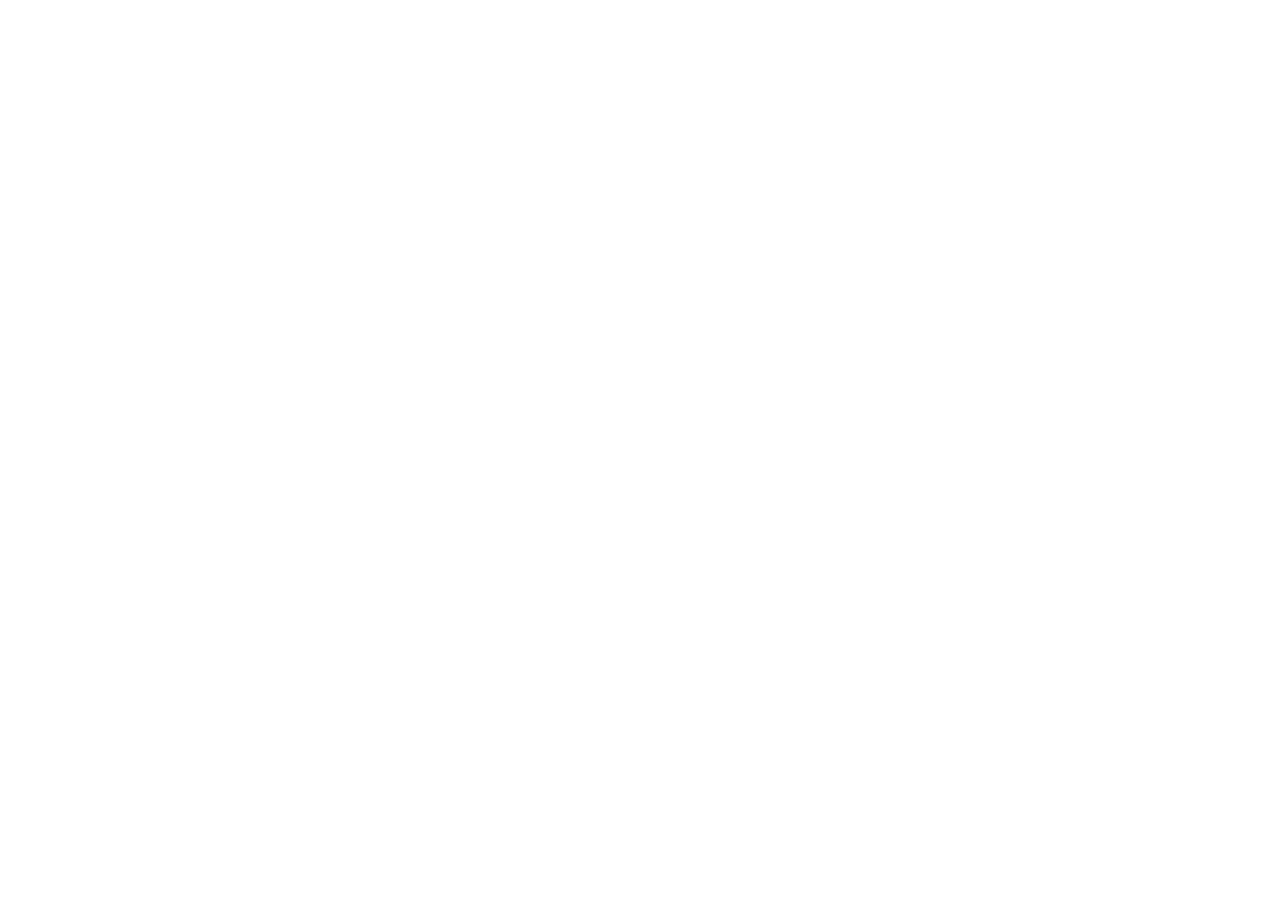
==== index.html @ ea09286f "Update" ====
<!doctype html>
<html lang="en">
  <head>
    <meta charset="UTF-8" />
    <meta http-equiv="X-UA-Compatible" content="IE=edge,chrome=1" />
    <link
      rel="icon"
      type="image/svg+xml"
      href="./hub/assets/aula-head-DpNrZLIL.png"
    />
    <meta name="viewport" content="width=device-width, initial-scale=1.0" />
    <link
      rel="preload"
      href="./hub/assets/fonts/OPPOSans4.0-BW-oUVah.ttf"
      as="font"
      type="font/ttf"
      crossorigin
    />
    <link
      rel="preload"
      href="./hub/assets/fonts/AaWeiLaiHei95-2-CS_LKNSg.ttf"
      as="font"
      type="font/ttf"
      crossorigin
    />
    <title>AULA-HUB</title>
    <script
      type="module"
      crossorigin
      src="./hub/assets/index-Cs3PKtdB.js"
    ></script>
    <link rel="stylesheet" crossorigin href="./hub/assets/index-B3Cgxvzl.css" />
    <link rel="manifest" href="./assets/manifest.webmanifest" />
  </head>
  <body>
    <div id="app"></div>
  </body>
</html>
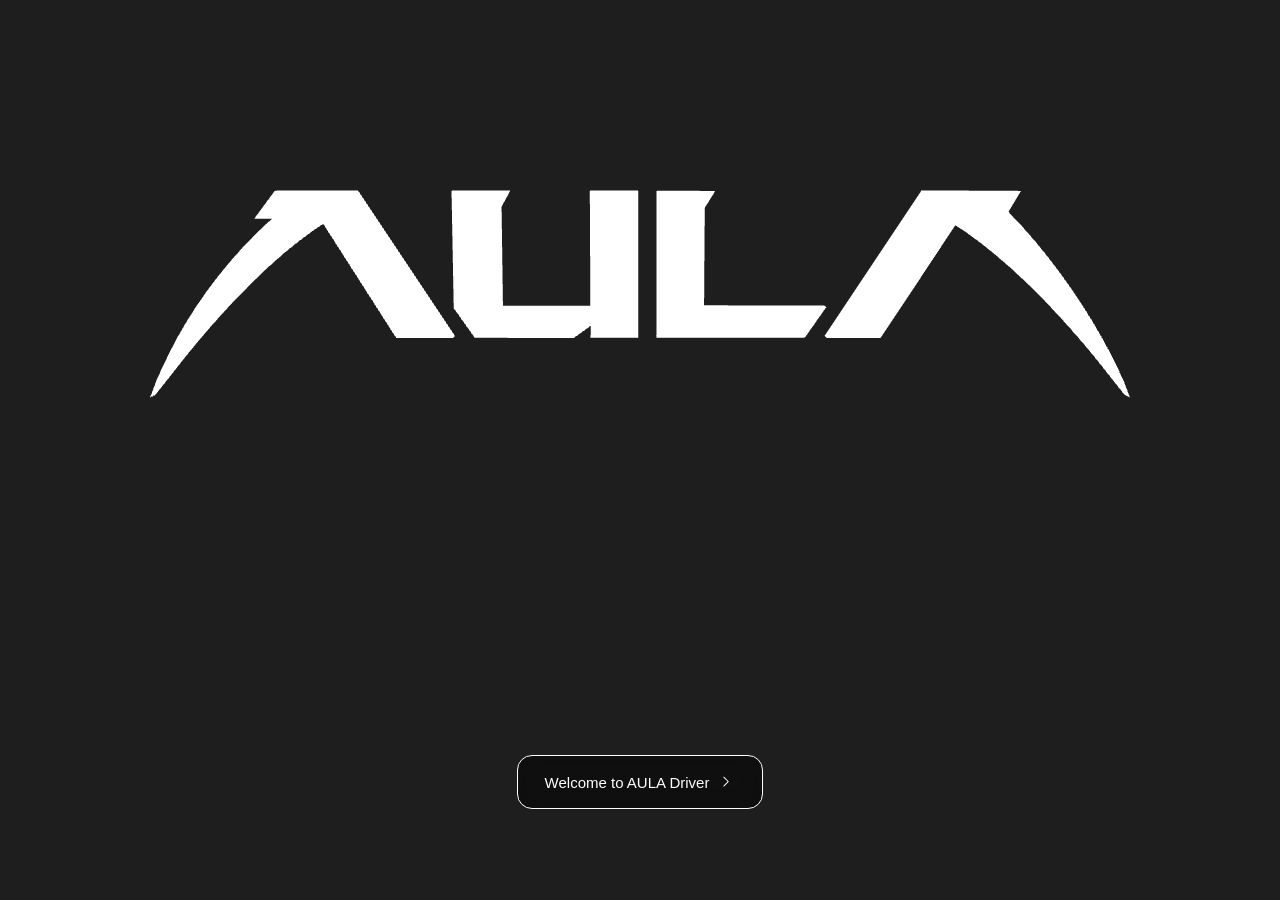
==== commit 65f2c1eb: "Update V3" ====
--- a/index.html
+++ b/index.html
@@ -1,36 +1,36 @@
-<!doctype html>
+<!DOCTYPE html>
 <html lang="en">
   <head>
     <meta charset="UTF-8" />
     <meta http-equiv="X-UA-Compatible" content="IE=edge,chrome=1" />
-    <link
-      rel="icon"
-      type="image/svg+xml"
-      href="./hub/assets/aula-head-DpNrZLIL.png"
-    />
-    <meta name="viewport" content="width=device-width, initial-scale=1.0" />
+    <link rel="icon" type="image/png" href="./aula-head.png" />
     <link
       rel="preload"
-      href="./hub/assets/fonts/OPPOSans4.0-BW-oUVah.ttf"
+      href="./assets/sui-generis-qvZKXWRH.ttf"
       as="font"
       type="font/ttf"
       crossorigin
     />
+    <meta
+      name="description"
+      content="在这里您可以迅速配置您的设备，尝试一些与众不同的设定，并保存您的喜好个性化定制您的设备。 当完成配置之后，后台都不用留，只需要保存、关闭、享受即可。 仅支持 Chrome 和 Edge 浏览器。"
+    />
+    <meta
+      property="og:description"
+      content="在这里您可以迅速配置您的设备，尝试一些与众不同的设定，并保存您的喜好个性化定制您的设备。 当完成配置之后，后台都不用留，只需要保存、关闭、享受即可。 仅支持 Chrome 和 Edge 浏览器。"
+    />
+
+    <meta name="viewport" content="width=device-width, initial-scale=1.0" />
+    <title>AULA HUB</title>
+
+    <script></script>
+    <script type="module" crossorigin src="./assets/index-w58kBX-A.js"></script>
     <link
-      rel="preload"
-      href="./hub/assets/fonts/AaWeiLaiHei95-2-CS_LKNSg.ttf"
-      as="font"
-      type="font/ttf"
+      rel="modulepreload"
       crossorigin
+      href="./assets/three-core-Cz6MriGW.js"
     />
-    <title>AULA-HUB</title>
-    <script
-      type="module"
-      crossorigin
-      src="./hub/assets/index-Cs3PKtdB.js"
-    ></script>
-    <link rel="stylesheet" crossorigin href="./hub/assets/index-B3Cgxvzl.css" />
-    <link rel="manifest" href="./assets/manifest.webmanifest" />
+    <link rel="stylesheet" crossorigin href="./assets/index-JPX0KVAp.css" />
   </head>
   <body>
     <div id="app"></div>
--- a/assets/index-JPX0KVAp.css
+++ b/assets/index-JPX0KVAp.css
@@ -0,0 +1,7491 @@
+@charset "UTF-8";
+:root {
+  --el-color-white: #ffffff;
+  --el-color-black: #000000;
+  --el-color-primary-rgb: 64, 158, 255;
+  --el-color-success-rgb: 103, 194, 58;
+  --el-color-warning-rgb: 230, 162, 60;
+  --el-color-danger-rgb: 245, 108, 108;
+  --el-color-error-rgb: 245, 108, 108;
+  --el-color-info-rgb: 144, 147, 153;
+  --el-font-size-extra-large: 20px;
+  --el-font-size-large: 18px;
+  --el-font-size-medium: 16px;
+  --el-font-size-base: 14px;
+  --el-font-size-small: 13px;
+  --el-font-size-extra-small: 12px;
+  --el-font-family: "Helvetica Neue", Helvetica, "PingFang SC",
+    "Hiragino Sans GB", "Microsoft YaHei", "微软雅黑", Arial, sans-serif;
+  --el-font-weight-primary: 500;
+  --el-font-line-height-primary: 24px;
+  --el-index-normal: 1;
+  --el-index-top: 1000;
+  --el-index-popper: 2000;
+  --el-border-radius-base: 4px;
+  --el-border-radius-small: 2px;
+  --el-border-radius-round: 20px;
+  --el-border-radius-circle: 100%;
+  --el-transition-duration: 0.3s;
+  --el-transition-duration-fast: 0.2s;
+  --el-transition-function-ease-in-out-bezier: cubic-bezier(
+    0.645,
+    0.045,
+    0.355,
+    1
+  );
+  --el-transition-function-fast-bezier: cubic-bezier(0.23, 1, 0.32, 1);
+  --el-transition-all: all var(--el-transition-duration)
+    var(--el-transition-function-ease-in-out-bezier);
+  --el-transition-fade: opacity var(--el-transition-duration)
+    var(--el-transition-function-fast-bezier);
+  --el-transition-md-fade: transform var(--el-transition-duration)
+      var(--el-transition-function-fast-bezier),
+    opacity var(--el-transition-duration)
+      var(--el-transition-function-fast-bezier);
+  --el-transition-fade-linear: opacity var(--el-transition-duration-fast) linear;
+  --el-transition-border: border-color var(--el-transition-duration-fast)
+    var(--el-transition-function-ease-in-out-bezier);
+  --el-transition-box-shadow: box-shadow var(--el-transition-duration-fast)
+    var(--el-transition-function-ease-in-out-bezier);
+  --el-transition-color: color var(--el-transition-duration-fast)
+    var(--el-transition-function-ease-in-out-bezier);
+  --el-component-size-large: 40px;
+  --el-component-size: 32px;
+  --el-component-size-small: 24px;
+  color-scheme: light;
+  --el-color-primary: #409eff;
+  --el-color-primary-light-3: rgb(121, 187, 255);
+  --el-color-primary-light-5: rgb(160, 207, 255);
+  --el-color-primary-light-7: rgb(198, 226, 255);
+  --el-color-primary-light-8: rgb(217, 236, 255);
+  --el-color-primary-light-9: rgb(236, 245, 255);
+  --el-color-primary-dark-2: rgb(51, 126, 204);
+  --el-color-success: #67c23a;
+  --el-color-success-light-3: rgb(149, 212, 117);
+  --el-color-success-light-5: rgb(179, 225, 157);
+  --el-color-success-light-7: rgb(209, 237, 196);
+  --el-color-success-light-8: rgb(225, 243, 216);
+  --el-color-success-light-9: rgb(240, 249, 235);
+  --el-color-success-dark-2: rgb(82, 155, 46);
+  --el-color-warning: #e6a23c;
+  --el-color-warning-light-3: rgb(238, 190, 119);
+  --el-color-warning-light-5: rgb(243, 209, 158);
+  --el-color-warning-light-7: rgb(248, 227, 197);
+  --el-color-warning-light-8: rgb(250, 236, 216);
+  --el-color-warning-light-9: rgb(253, 246, 236);
+  --el-color-warning-dark-2: rgb(184, 130, 48);
+  --el-color-danger: #f56c6c;
+  --el-color-danger-light-3: rgb(248, 152, 152);
+  --el-color-danger-light-5: rgb(250, 182, 182);
+  --el-color-danger-light-7: rgb(252, 211, 211);
+  --el-color-danger-light-8: rgb(253, 226, 226);
+  --el-color-danger-light-9: rgb(254, 240, 240);
+  --el-color-danger-dark-2: rgb(196, 86, 86);
+  --el-color-error: #f56c6c;
+  --el-color-error-light-3: rgb(248, 152, 152);
+  --el-color-error-light-5: rgb(250, 182, 182);
+  --el-color-error-light-7: rgb(252, 211, 211);
+  --el-color-error-light-8: rgb(253, 226, 226);
+  --el-color-error-light-9: rgb(254, 240, 240);
+  --el-color-error-dark-2: rgb(196, 86, 86);
+  --el-color-info: #909399;
+  --el-color-info-light-3: rgb(177, 179, 184);
+  --el-color-info-light-5: rgb(200, 201, 204);
+  --el-color-info-light-7: rgb(222, 223, 224);
+  --el-color-info-light-8: rgb(233, 233, 235);
+  --el-color-info-light-9: rgb(244, 244, 245);
+  --el-color-info-dark-2: rgb(115, 118, 122);
+  --el-bg-color: #ffffff;
+  --el-bg-color-page: #f2f3f5;
+  --el-bg-color-overlay: #ffffff;
+  --el-text-color-primary: #303133;
+  --el-text-color-regular: #606266;
+  --el-text-color-secondary: #909399;
+  --el-text-color-placeholder: #a8abb2;
+  --el-text-color-disabled: #c0c4cc;
+  --el-border-color: #dcdfe6;
+  --el-border-color-light: #e4e7ed;
+  --el-border-color-lighter: #ebeef5;
+  --el-border-color-extra-light: #f2f6fc;
+  --el-border-color-dark: #d4d7de;
+  --el-border-color-darker: #cdd0d6;
+  --el-fill-color: #f0f2f5;
+  --el-fill-color-light: #f5f7fa;
+  --el-fill-color-lighter: #fafafa;
+  --el-fill-color-extra-light: #fafcff;
+  --el-fill-color-dark: #ebedf0;
+  --el-fill-color-darker: #e6e8eb;
+  --el-fill-color-blank: #ffffff;
+  --el-box-shadow: 0px 12px 32px 4px rgba(0, 0, 0, 0.04),
+    0px 8px 20px rgba(0, 0, 0, 0.08);
+  --el-box-shadow-light: 0px 0px 12px rgba(0, 0, 0, 0.12);
+  --el-box-shadow-lighter: 0px 0px 6px rgba(0, 0, 0, 0.12);
+  --el-box-shadow-dark: 0px 16px 48px 16px rgba(0, 0, 0, 0.08),
+    0px 12px 32px rgba(0, 0, 0, 0.12), 0px 8px 16px -8px rgba(0, 0, 0, 0.16);
+  --el-disabled-bg-color: var(--el-fill-color-light);
+  --el-disabled-text-color: var(--el-text-color-placeholder);
+  --el-disabled-border-color: var(--el-border-color-light);
+  --el-overlay-color: rgba(0, 0, 0, 0.8);
+  --el-overlay-color-light: rgba(0, 0, 0, 0.7);
+  --el-overlay-color-lighter: rgba(0, 0, 0, 0.5);
+  --el-mask-color: rgba(255, 255, 255, 0.9);
+  --el-mask-color-extra-light: rgba(255, 255, 255, 0.3);
+  --el-border-width: 1px;
+  --el-border-style: solid;
+  --el-border-color-hover: var(--el-text-color-disabled);
+  --el-border: var(--el-border-width) var(--el-border-style)
+    var(--el-border-color);
+  --el-svg-monochrome-grey: var(--el-border-color);
+}
+.fade-in-linear-enter-active,
+.fade-in-linear-leave-active {
+  transition: var(--el-transition-fade-linear);
+}
+.fade-in-linear-enter-from,
+.fade-in-linear-leave-to {
+  opacity: 0;
+}
+.el-fade-in-linear-enter-active,
+.el-fade-in-linear-leave-active {
+  transition: var(--el-transition-fade-linear);
+}
+.el-fade-in-linear-enter-from,
+.el-fade-in-linear-leave-to {
+  opacity: 0;
+}
+.el-fade-in-enter-active,
+.el-fade-in-leave-active {
+  transition: all var(--el-transition-duration) cubic-bezier(0.55, 0, 0.1, 1);
+}
+.el-fade-in-enter-from,
+.el-fade-in-leave-active {
+  opacity: 0;
+}
+.el-zoom-in-center-enter-active,
+.el-zoom-in-center-leave-active {
+  transition: all var(--el-transition-duration) cubic-bezier(0.55, 0, 0.1, 1);
+}
+.el-zoom-in-center-enter-from,
+.el-zoom-in-center-leave-active {
+  opacity: 0;
+  transform: scaleX(0);
+}
+.el-zoom-in-top-enter-active,
+.el-zoom-in-top-leave-active {
+  opacity: 1;
+  transform: scaleY(1);
+  transform-origin: center top;
+  transition: var(--el-transition-md-fade);
+}
+.el-zoom-in-top-enter-active[data-popper-placement^="top"],
+.el-zoom-in-top-leave-active[data-popper-placement^="top"] {
+  transform-origin: center bottom;
+}
+.el-zoom-in-top-enter-from,
+.el-zoom-in-top-leave-active {
+  opacity: 0;
+  transform: scaleY(0);
+}
+.el-zoom-in-bottom-enter-active,
+.el-zoom-in-bottom-leave-active {
+  opacity: 1;
+  transform: scaleY(1);
+  transform-origin: center bottom;
+  transition: var(--el-transition-md-fade);
+}
+.el-zoom-in-bottom-enter-from,
+.el-zoom-in-bottom-leave-active {
+  opacity: 0;
+  transform: scaleY(0);
+}
+.el-zoom-in-left-enter-active,
+.el-zoom-in-left-leave-active {
+  opacity: 1;
+  transform: scale(1);
+  transform-origin: top left;
+  transition: var(--el-transition-md-fade);
+}
+.el-zoom-in-left-enter-from,
+.el-zoom-in-left-leave-active {
+  opacity: 0;
+  transform: scale(0.45);
+}
+.collapse-transition {
+  transition: var(--el-transition-duration) height ease-in-out,
+    var(--el-transition-duration) padding-top ease-in-out,
+    var(--el-transition-duration) padding-bottom ease-in-out;
+}
+.el-collapse-transition-enter-active,
+.el-collapse-transition-leave-active {
+  transition: var(--el-transition-duration) max-height ease-in-out,
+    var(--el-transition-duration) padding-top ease-in-out,
+    var(--el-transition-duration) padding-bottom ease-in-out;
+}
+.horizontal-collapse-transition {
+  transition: var(--el-transition-duration) width ease-in-out,
+    var(--el-transition-duration) padding-left ease-in-out,
+    var(--el-transition-duration) padding-right ease-in-out;
+}
+.el-list-enter-active,
+.el-list-leave-active {
+  transition: all 1s;
+}
+.el-list-enter-from,
+.el-list-leave-to {
+  opacity: 0;
+  transform: translateY(-30px);
+}
+.el-list-leave-active {
+  position: absolute !important;
+}
+.el-opacity-transition {
+  transition: opacity var(--el-transition-duration)
+    cubic-bezier(0.55, 0, 0.1, 1);
+}
+.el-icon--right {
+  margin-left: 5px;
+}
+.el-icon--left {
+  margin-right: 5px;
+}
+@keyframes rotating {
+  0% {
+    transform: rotate(0);
+  }
+  to {
+    transform: rotate(1turn);
+  }
+}
+.el-icon {
+  --color: inherit;
+  align-items: center;
+  color: var(--color);
+  display: inline-flex;
+  fill: currentColor;
+  font-size: inherit;
+  height: 1em;
+  justify-content: center;
+  line-height: 1em;
+  position: relative;
+  width: 1em;
+}
+.el-icon.is-loading {
+  animation: rotating 2s linear infinite;
+}
+.el-icon svg {
+  height: 1em;
+  width: 1em;
+}
+.el-popper {
+  --el-popper-border-radius: var(--el-popover-border-radius, 4px);
+  --el-popper-bg-color-light: var(--el-bg-color-overlay);
+  --el-popper-bg-color-dark: var(--el-text-color-primary);
+  border-radius: var(--el-popper-border-radius);
+  font-size: 12px;
+  line-height: 20px;
+  min-width: 10px;
+  overflow-wrap: break-word;
+  padding: 5px 11px;
+  position: absolute;
+  visibility: visible;
+  word-break: normal;
+  z-index: 2000;
+}
+.el-popper.is-dark {
+  --el-fill-color-blank: var(--el-popper-bg-color-dark);
+  color: var(--el-bg-color);
+}
+.el-popper.is-dark,
+.el-popper.is-dark > .el-popper__arrow:before {
+  background: var(--el-popper-bg-color-dark);
+  border: 1px solid var(--el-text-color-primary);
+}
+.el-popper.is-dark > .el-popper__arrow:before {
+  right: 0;
+}
+.el-popper.is-light {
+  --el-fill-color-blank: var(--el-popper-bg-color-light);
+}
+.el-popper.is-light,
+.el-popper.is-light > .el-popper__arrow:before {
+  background: var(--el-popper-bg-color-light);
+  border: 1px solid var(--el-border-color-light);
+}
+.el-popper.is-light > .el-popper__arrow:before {
+  right: 0;
+}
+.el-popper.is-pure {
+  padding: 0;
+}
+.el-popper__arrow,
+.el-popper__arrow:before {
+  height: 10px;
+  position: absolute;
+  width: 10px;
+  z-index: -1;
+}
+.el-popper__arrow:before {
+  background: var(--el-text-color-primary);
+  box-sizing: border-box;
+  content: " ";
+  transform: rotate(45deg);
+}
+.el-popper[data-popper-placement^="top"] > .el-popper__arrow {
+  bottom: -5px;
+}
+.el-popper[data-popper-placement^="top"] > .el-popper__arrow:before {
+  border-bottom-right-radius: 2px;
+}
+.el-popper[data-popper-placement^="bottom"] > .el-popper__arrow {
+  top: -5px;
+}
+.el-popper[data-popper-placement^="bottom"] > .el-popper__arrow:before {
+  border-top-left-radius: 2px;
+}
+.el-popper[data-popper-placement^="left"] > .el-popper__arrow {
+  right: -5px;
+}
+.el-popper[data-popper-placement^="left"] > .el-popper__arrow:before {
+  border-top-right-radius: 2px;
+}
+.el-popper[data-popper-placement^="right"] > .el-popper__arrow {
+  left: -5px;
+}
+.el-popper[data-popper-placement^="right"] > .el-popper__arrow:before {
+  border-bottom-left-radius: 2px;
+}
+.el-popper[data-popper-placement^="top"] > .el-popper__arrow:before {
+  border-left-color: transparent !important;
+  border-top-color: transparent !important;
+}
+.el-popper[data-popper-placement^="bottom"] > .el-popper__arrow:before {
+  border-bottom-color: transparent !important;
+  border-right-color: transparent !important;
+}
+.el-popper[data-popper-placement^="left"] > .el-popper__arrow:before {
+  border-bottom-color: transparent !important;
+  border-left-color: transparent !important;
+}
+.el-popper[data-popper-placement^="right"] > .el-popper__arrow:before {
+  border-right-color: transparent !important;
+  border-top-color: transparent !important;
+}
+.el-popover {
+  --el-popover-bg-color: var(--el-bg-color-overlay);
+  --el-popover-font-size: var(--el-font-size-base);
+  --el-popover-border-color: var(--el-border-color-lighter);
+  --el-popover-padding: 12px;
+  --el-popover-padding-large: 18px 20px;
+  --el-popover-title-font-size: 16px;
+  --el-popover-title-text-color: var(--el-text-color-primary);
+  --el-popover-border-radius: 4px;
+}
+.el-popover.el-popper {
+  background: var(--el-popover-bg-color);
+  border: 1px solid var(--el-popover-border-color);
+  border-radius: var(--el-popover-border-radius);
+  box-shadow: var(--el-box-shadow-light);
+  box-sizing: border-box;
+  color: var(--el-text-color-regular);
+  font-size: var(--el-popover-font-size);
+  line-height: 1.4;
+  min-width: 150px;
+  overflow-wrap: break-word;
+  padding: var(--el-popover-padding);
+  z-index: var(--el-index-popper);
+}
+.el-popover.el-popper--plain {
+  padding: var(--el-popover-padding-large);
+}
+.el-popover__title {
+  color: var(--el-popover-title-text-color);
+  font-size: var(--el-popover-title-font-size);
+  line-height: 1;
+  margin-bottom: 12px;
+}
+.el-popover__reference:focus:hover,
+.el-popover__reference:focus:not(.focusing) {
+  outline-width: 0;
+}
+.el-popover.el-popper.is-dark {
+  --el-popover-bg-color: var(--el-text-color-primary);
+  --el-popover-border-color: var(--el-text-color-primary);
+  --el-popover-title-text-color: var(--el-bg-color);
+  color: var(--el-bg-color);
+}
+.el-popover.el-popper:focus,
+.el-popover.el-popper:focus:active {
+  outline-width: 0;
+}
+:root[data-theme="light"][data-v-a4e9a992] {
+  --background: #f1f1f1;
+  --active-bg: #333333;
+  --bg: #ffffff;
+  --active-color: #333333;
+  --color: #ffffff;
+  --inactive-switch-color: #666666;
+  --switch-color: #ffffff;
+  --inactive-theme-color: #e13535;
+  --theme-color: #353940;
+  --active-blue: #1951f4;
+  --hover-bg: #f0f0f0;
+  --auto-bg: #d8d8d8;
+  --high-browser-key: #f4f4f6;
+  --loading-mask: rgba(255, 255, 255, 0.6);
+  --check-device: #d8d8d8;
+  --together-bg: #ffffff;
+}
+:root[data-theme="dark"][data-v-a4e9a992] {
+  --background: #121212;
+  --active-bg: rgba(255, 255, 255, 0.87);
+  --bg: #202124;
+  --active-color: rgba(255, 255, 255, 0.87);
+  --color: #333333;
+  --inactive-switch-color: rgba(255, 255, 255, 0.65);
+  --inactive-theme-color: #e13535;
+  --theme-color: #eaeef2;
+  --active-blue: #1951f4;
+  --check-device: #373737;
+  --hover-bg: #19191b;
+  --switch-color: rgba(255, 255, 255, 0.87);
+  --auto-bg: rgba(255, 255, 255, 0.3);
+  --high-browser-key: #626365;
+  --loading-mask: rgba(0, 0, 0, 0.6);
+  --together-bg: #202124;
+}
+:root[data-theme="custom"][data-v-a4e9a992] {
+  --background: #121212;
+  --active-bg: rgba(255, 255, 255, 0.87);
+  --bg: rgba(0, 0, 0, 0.5);
+  --active-color: rgba(255, 255, 255, 0.87);
+  --color: #333333;
+  --inactive-switch-color: rgba(255, 255, 255, 0.65);
+  --inactive-theme-color: #e13535;
+  --theme-color: #eaeef2;
+  --active-blue: #1951f4;
+  --hover-bg: rgba(25, 25, 27, 0.5);
+  --switch-color: rgba(255, 255, 255, 0.87);
+  --auto-bg: rgba(255, 255, 255, 0.3);
+  --high-browser-key: #626365;
+  --loading-mask: rgba(0, 0, 0, 0.6);
+  --check-device: rgba(55, 55, 55, 0.5);
+  --together-bg: #19191b;
+}
+.close-dia-btn[data-v-a4e9a992] {
+  width: 50px;
+  border-radius: 0 12px 0 0;
+  cursor: pointer;
+  height: 100%;
+  display: flex;
+  justify-content: center;
+  align-items: center;
+}
+.close-dia-btn[data-v-a4e9a992]:hover {
+  background-color: var(--inactive-theme-color);
+}
+.close-dia-btn:hover use[data-v-a4e9a992] {
+  fill: #fff !important;
+}
+.common-text[data-v-a4e9a992] {
+  overflow: hidden;
+  text-overflow: ellipsis;
+  white-space: nowrap;
+  line-height: normal;
+}
+.all-center[data-v-a4e9a992] {
+  display: flex;
+  justify-content: center;
+  align-items: center;
+}
+.aula-disabled[data-v-a4e9a992] {
+  cursor: not-allowed;
+  pointer-events: none;
+  opacity: 0.5;
+}
+.flex[data-v-a4e9a992] {
+  display: flex;
+}
+.item-center[data-v-a4e9a992] {
+  display: flex;
+  align-items: center;
+}
+.content-center[data-v-a4e9a992] {
+  display: flex;
+  justify-content: center;
+}
+.relative[data-v-a4e9a992] {
+  position: relative;
+}
+.absolute[data-v-a4e9a992] {
+  position: absolute;
+}
+.all-full[data-v-a4e9a992] {
+  width: 100%;
+  height: 100%;
+}
+.w-full[data-v-a4e9a992] {
+  width: 100%;
+}
+.h-full[data-v-a4e9a992] {
+  height: 100%;
+}
+.tf-0[data-v-a4e9a992] {
+  position: absolute;
+  top: 0;
+  left: 0;
+}
+.fade-enter-active[data-v-a4e9a992],
+.fade-leave-active[data-v-a4e9a992] {
+  transition: opacity 0.2s ease-in-out;
+}
+.fade-enter-from[data-v-a4e9a992],
+.fade-leave-to[data-v-a4e9a992] {
+  opacity: 0;
+}
+.electron-height[data-v-a4e9a992] {
+  height: calc(100vh - 68px) !important;
+}
+.footer-cancel-btn[data-v-a4e9a992] {
+  background: var(--inactive-switch-color);
+  width: 104px;
+  height: 42px;
+  cursor: pointer;
+  border-radius: 8px;
+  color: var(--color);
+}
+.footer-cancel-btn[data-v-a4e9a992]:hover {
+  background: var(--theme-color);
+}
+.footer-primary-btn[data-v-a4e9a992] {
+  background: #ea5e56;
+  color: var(--switch-color);
+  width: 104px;
+  height: 42px;
+  cursor: pointer;
+  border-radius: 8px;
+}
+.footer-primary-btn[data-v-a4e9a992]:hover {
+  background: var(--inactive-theme-color);
+}
+.gif-action[data-v-a4e9a992] {
+  flex-direction: column;
+  gap: 8px;
+}
+.gif-action > div[data-v-a4e9a992] {
+  width: 76px;
+  height: 28px;
+  flex-shrink: 0;
+  line-height: 28px;
+  text-align: center;
+  font-size: 14px;
+  color: var(--active-color);
+  border-radius: 4px;
+  cursor: pointer;
+}
+.gif-action > div[data-v-a4e9a992]:hover {
+  background-color: var(--theme-color);
+  color: var(--color);
+}
+.gif-popover[data-v-a4e9a992] {
+  padding: 4px !important;
+}
+.aula-select[data-v-a4e9a992] {
+  padding: 0.25rem;
+  background: var(--hover-bg);
+  border-radius: 0.25rem;
+  justify-content: space-between;
+  height: 2.25rem;
+  font-size: 0.875rem;
+  color: var(--active-bg);
+  font-weight: 600;
+}
+.aula-select .select-btn[data-v-a4e9a992] {
+  width: 1.875rem;
+  height: 1.75rem;
+  cursor: pointer;
+}
+.aula-select .select-btn .svg-icon[data-v-a4e9a992] {
+  width: 0.625rem;
+  height: 1rem;
+}
+:root[data-theme="light"][data-v-8e4e389f] {
+  --background: #f1f1f1;
+  --active-bg: #333333;
+  --bg: #ffffff;
+  --active-color: #333333;
+  --color: #ffffff;
+  --inactive-switch-color: #666666;
+  --switch-color: #ffffff;
+  --inactive-theme-color: #e13535;
+  --theme-color: #353940;
+  --active-blue: #1951f4;
+  --hover-bg: #f0f0f0;
+  --auto-bg: #d8d8d8;
+  --high-browser-key: #f4f4f6;
+  --loading-mask: rgba(255, 255, 255, 0.6);
+  --check-device: #d8d8d8;
+  --together-bg: #ffffff;
+}
+:root[data-theme="dark"][data-v-8e4e389f] {
+  --background: #121212;
+  --active-bg: rgba(255, 255, 255, 0.87);
+  --bg: #202124;
+  --active-color: rgba(255, 255, 255, 0.87);
+  --color: #333333;
+  --inactive-switch-color: rgba(255, 255, 255, 0.65);
+  --inactive-theme-color: #e13535;
+  --theme-color: #eaeef2;
+  --active-blue: #1951f4;
+  --check-device: #373737;
+  --hover-bg: #19191b;
+  --switch-color: rgba(255, 255, 255, 0.87);
+  --auto-bg: rgba(255, 255, 255, 0.3);
+  --high-browser-key: #626365;
+  --loading-mask: rgba(0, 0, 0, 0.6);
+  --together-bg: #202124;
+}
+:root[data-theme="custom"][data-v-8e4e389f] {
+  --background: #121212;
+  --active-bg: rgba(255, 255, 255, 0.87);
+  --bg: rgba(0, 0, 0, 0.5);
+  --active-color: rgba(255, 255, 255, 0.87);
+  --color: #333333;
+  --inactive-switch-color: rgba(255, 255, 255, 0.65);
+  --inactive-theme-color: #e13535;
+  --theme-color: #eaeef2;
+  --active-blue: #1951f4;
+  --hover-bg: rgba(25, 25, 27, 0.5);
+  --switch-color: rgba(255, 255, 255, 0.87);
+  --auto-bg: rgba(255, 255, 255, 0.3);
+  --high-browser-key: #626365;
+  --loading-mask: rgba(0, 0, 0, 0.6);
+  --check-device: rgba(55, 55, 55, 0.5);
+  --together-bg: #19191b;
+}
+.close-dia-btn[data-v-8e4e389f] {
+  width: 50px;
+  border-radius: 0 12px 0 0;
+  cursor: pointer;
+  height: 100%;
+  display: flex;
+  justify-content: center;
+  align-items: center;
+}
+.close-dia-btn[data-v-8e4e389f]:hover {
+  background-color: var(--inactive-theme-color);
+}
+.close-dia-btn:hover use[data-v-8e4e389f] {
+  fill: #fff !important;
+}
+.common-text[data-v-8e4e389f] {
+  overflow: hidden;
+  text-overflow: ellipsis;
+  white-space: nowrap;
+  line-height: normal;
+}
+.all-center[data-v-8e4e389f] {
+  display: flex;
+  justify-content: center;
+  align-items: center;
+}
+.aula-disabled[data-v-8e4e389f] {
+  cursor: not-allowed;
+  pointer-events: none;
+  opacity: 0.5;
+}
+.flex[data-v-8e4e389f] {
+  display: flex;
+}
+.item-center[data-v-8e4e389f] {
+  display: flex;
+  align-items: center;
+}
+.content-center[data-v-8e4e389f] {
+  display: flex;
+  justify-content: center;
+}
+.relative[data-v-8e4e389f] {
+  position: relative;
+}
+.absolute[data-v-8e4e389f] {
+  position: absolute;
+}
+.all-full[data-v-8e4e389f] {
+  width: 100%;
+  height: 100%;
+}
+.w-full[data-v-8e4e389f] {
+  width: 100%;
+}
+.h-full[data-v-8e4e389f] {
+  height: 100%;
+}
+.tf-0[data-v-8e4e389f] {
+  position: absolute;
+  top: 0;
+  left: 0;
+}
+.fade-enter-active[data-v-8e4e389f],
+.fade-leave-active[data-v-8e4e389f] {
+  transition: opacity 0.2s ease-in-out;
+}
+.fade-enter-from[data-v-8e4e389f],
+.fade-leave-to[data-v-8e4e389f] {
+  opacity: 0;
+}
+.electron-height[data-v-8e4e389f] {
+  height: calc(100vh - 68px) !important;
+}
+.footer-cancel-btn[data-v-8e4e389f] {
+  background: var(--inactive-switch-color);
+  width: 104px;
+  height: 42px;
+  cursor: pointer;
+  border-radius: 8px;
+  color: var(--color);
+}
+.footer-cancel-btn[data-v-8e4e389f]:hover {
+  background: var(--theme-color);
+}
+.footer-primary-btn[data-v-8e4e389f] {
+  background: #ea5e56;
+  color: var(--switch-color);
+  width: 104px;
+  height: 42px;
+  cursor: pointer;
+  border-radius: 8px;
+}
+.footer-primary-btn[data-v-8e4e389f]:hover {
+  background: var(--inactive-theme-color);
+}
+.gif-action[data-v-8e4e389f] {
+  flex-direction: column;
+  gap: 8px;
+}
+.gif-action > div[data-v-8e4e389f] {
+  width: 76px;
+  height: 28px;
+  flex-shrink: 0;
+  line-height: 28px;
+  text-align: center;
+  font-size: 14px;
+  color: var(--active-color);
+  border-radius: 4px;
+  cursor: pointer;
+}
+.gif-action > div[data-v-8e4e389f]:hover {
+  background-color: var(--theme-color);
+  color: var(--color);
+}
+.gif-popover[data-v-8e4e389f] {
+  padding: 4px !important;
+}
+.aula-switch[data-v-8e4e389f] {
+  width: 7rem;
+  height: 2.25rem;
+  font-size: 0.75rem;
+  justify-content: space-between;
+  cursor: pointer;
+}
+.aula-switch .aula-active-switch[data-v-8e4e389f] {
+  width: 3.375rem;
+  top: 0;
+  z-index: 0;
+  border-radius: 0.25rem;
+  transition: left 0.15s ease-in-out;
+}
+.aula-switch .off-item[data-v-8e4e389f] {
+  width: 3.375rem;
+  z-index: 1;
+  cursor: pointer;
+  transition: color 0.15s ease-in-out;
+}
+.aula-switch .on-item[data-v-8e4e389f] {
+  width: 3.375rem;
+  z-index: 1;
+  transition: color 0.15s ease-in-out;
+}
+.el-textarea {
+  --el-input-text-color: var(--el-text-color-regular);
+  --el-input-border: var(--el-border);
+  --el-input-hover-border: var(--el-border-color-hover);
+  --el-input-focus-border: var(--el-color-primary);
+  --el-input-transparent-border: 0 0 0 1px transparent inset;
+  --el-input-border-color: var(--el-border-color);
+  --el-input-border-radius: var(--el-border-radius-base);
+  --el-input-bg-color: var(--el-fill-color-blank);
+  --el-input-icon-color: var(--el-text-color-placeholder);
+  --el-input-placeholder-color: var(--el-text-color-placeholder);
+  --el-input-hover-border-color: var(--el-border-color-hover);
+  --el-input-clear-hover-color: var(--el-text-color-secondary);
+  --el-input-focus-border-color: var(--el-color-primary);
+  --el-input-width: 100%;
+  display: inline-block;
+  font-size: var(--el-font-size-base);
+  position: relative;
+  vertical-align: bottom;
+  width: 100%;
+}
+.el-textarea__inner {
+  -webkit-appearance: none;
+  background-color: var(--el-input-bg-color, var(--el-fill-color-blank));
+  background-image: none;
+  border: none;
+  border-radius: var(--el-input-border-radius, var(--el-border-radius-base));
+  box-shadow: 0 0 0 1px var(--el-input-border-color, var(--el-border-color))
+    inset;
+  box-sizing: border-box;
+  color: var(--el-input-text-color, var(--el-text-color-regular));
+  display: block;
+  font-family: inherit;
+  font-size: inherit;
+  line-height: 1.5;
+  padding: 5px 11px;
+  position: relative;
+  resize: vertical;
+  transition: var(--el-transition-box-shadow);
+  width: 100%;
+}
+.el-textarea__inner::-moz-placeholder {
+  color: var(--el-input-placeholder-color, var(--el-text-color-placeholder));
+}
+.el-textarea__inner::placeholder {
+  color: var(--el-input-placeholder-color, var(--el-text-color-placeholder));
+}
+.el-textarea__inner:hover {
+  box-shadow: 0 0 0 1px var(--el-input-hover-border-color) inset;
+}
+.el-textarea__inner:focus {
+  box-shadow: 0 0 0 1px var(--el-input-focus-border-color) inset;
+  outline: none;
+}
+.el-textarea .el-input__count {
+  background: var(--el-fill-color-blank);
+  bottom: 5px;
+  color: var(--el-color-info);
+  font-size: 12px;
+  line-height: 14px;
+  position: absolute;
+  right: 10px;
+}
+.el-textarea .el-input__count.is-outside {
+  background: transparent;
+  bottom: unset;
+  line-height: 1;
+  padding-top: 2px;
+  position: absolute;
+  right: 0;
+  top: 100%;
+}
+.el-textarea.is-disabled .el-textarea__inner {
+  background-color: var(--el-disabled-bg-color);
+  box-shadow: 0 0 0 1px var(--el-disabled-border-color) inset;
+  color: var(--el-disabled-text-color);
+  cursor: not-allowed;
+}
+.el-textarea.is-disabled .el-textarea__inner::-moz-placeholder {
+  color: var(--el-text-color-placeholder);
+}
+.el-textarea.is-disabled .el-textarea__inner::placeholder {
+  color: var(--el-text-color-placeholder);
+}
+.el-textarea.is-exceed .el-textarea__inner {
+  box-shadow: 0 0 0 1px var(--el-color-danger) inset;
+}
+.el-textarea.is-exceed .el-input__count {
+  color: var(--el-color-danger);
+}
+.el-input {
+  --el-input-text-color: var(--el-text-color-regular);
+  --el-input-border: var(--el-border);
+  --el-input-hover-border: var(--el-border-color-hover);
+  --el-input-focus-border: var(--el-color-primary);
+  --el-input-transparent-border: 0 0 0 1px transparent inset;
+  --el-input-border-color: var(--el-border-color);
+  --el-input-border-radius: var(--el-border-radius-base);
+  --el-input-bg-color: var(--el-fill-color-blank);
+  --el-input-icon-color: var(--el-text-color-placeholder);
+  --el-input-placeholder-color: var(--el-text-color-placeholder);
+  --el-input-hover-border-color: var(--el-border-color-hover);
+  --el-input-clear-hover-color: var(--el-text-color-secondary);
+  --el-input-focus-border-color: var(--el-color-primary);
+  --el-input-width: 100%;
+  --el-input-height: var(--el-component-size);
+  box-sizing: border-box;
+  display: inline-flex;
+  font-size: var(--el-font-size-base);
+  line-height: var(--el-input-height);
+  position: relative;
+  vertical-align: middle;
+  width: var(--el-input-width);
+}
+.el-input::-webkit-scrollbar {
+  width: 6px;
+  z-index: 11;
+}
+.el-input::-webkit-scrollbar:horizontal {
+  height: 6px;
+}
+.el-input::-webkit-scrollbar-thumb {
+  background: var(--el-text-color-disabled);
+  border-radius: 5px;
+  width: 6px;
+}
+.el-input::-webkit-scrollbar-corner,
+.el-input::-webkit-scrollbar-track {
+  background: var(--el-fill-color-blank);
+}
+.el-input::-webkit-scrollbar-track-piece {
+  background: var(--el-fill-color-blank);
+  width: 6px;
+}
+.el-input .el-input__clear,
+.el-input .el-input__password {
+  color: var(--el-input-icon-color);
+  cursor: pointer;
+  font-size: 14px;
+}
+.el-input .el-input__clear:hover,
+.el-input .el-input__password:hover {
+  color: var(--el-input-clear-hover-color);
+}
+.el-input .el-input__count {
+  align-items: center;
+  color: var(--el-color-info);
+  display: inline-flex;
+  font-size: 12px;
+  height: 100%;
+}
+.el-input .el-input__count .el-input__count-inner {
+  background: var(--el-fill-color-blank);
+  display: inline-block;
+  line-height: normal;
+  padding-left: 8px;
+}
+.el-input .el-input__count.is-outside {
+  height: unset;
+  padding-top: 2px;
+  position: absolute;
+  right: 0;
+  top: 100%;
+}
+.el-input .el-input__count.is-outside .el-input__count-inner {
+  background: transparent;
+  line-height: 1;
+  padding-left: 0;
+}
+.el-input__wrapper {
+  align-items: center;
+  background-color: var(--el-input-bg-color, var(--el-fill-color-blank));
+  background-image: none;
+  border-radius: var(--el-input-border-radius, var(--el-border-radius-base));
+  box-shadow: 0 0 0 1px var(--el-input-border-color, var(--el-border-color))
+    inset;
+  cursor: text;
+  display: inline-flex;
+  flex-grow: 1;
+  justify-content: center;
+  padding: 1px 11px;
+  transform: translateZ(0);
+  transition: var(--el-transition-box-shadow);
+}
+.el-input__wrapper:hover {
+  box-shadow: 0 0 0 1px var(--el-input-hover-border-color) inset;
+}
+.el-input__wrapper.is-focus {
+  box-shadow: 0 0 0 1px var(--el-input-focus-border-color) inset;
+}
+.el-input {
+  --el-input-inner-height: calc(var(--el-input-height, 32px) - 2px);
+}
+.el-input__inner {
+  -webkit-appearance: none;
+  background: none;
+  border: none;
+  box-sizing: border-box;
+  color: var(--el-input-text-color, var(--el-text-color-regular));
+  flex-grow: 1;
+  font-size: inherit;
+  height: var(--el-input-inner-height);
+  line-height: var(--el-input-inner-height);
+  outline: none;
+  padding: 0;
+  width: 100%;
+}
+.el-input__inner:focus {
+  outline: none;
+}
+.el-input__inner::-moz-placeholder {
+  color: var(--el-input-placeholder-color, var(--el-text-color-placeholder));
+}
+.el-input__inner::placeholder {
+  color: var(--el-input-placeholder-color, var(--el-text-color-placeholder));
+}
+.el-input__inner[type="password"]::-ms-reveal {
+  display: none;
+}
+.el-input__inner[type="number"] {
+  line-height: 1;
+}
+.el-input__prefix {
+  color: var(--el-input-icon-color, var(--el-text-color-placeholder));
+  display: inline-flex;
+  flex-shrink: 0;
+  flex-wrap: nowrap;
+  height: 100%;
+  line-height: var(--el-input-inner-height);
+  pointer-events: none;
+  text-align: center;
+  transition: all var(--el-transition-duration);
+  white-space: nowrap;
+}
+.el-input__prefix-inner {
+  align-items: center;
+  display: inline-flex;
+  justify-content: center;
+  pointer-events: all;
+}
+.el-input__prefix-inner > :last-child {
+  margin-right: 8px;
+}
+.el-input__prefix-inner > :first-child,
+.el-input__prefix-inner > :first-child.el-input__icon {
+  margin-left: 0;
+}
+.el-input__suffix {
+  color: var(--el-input-icon-color, var(--el-text-color-placeholder));
+  display: inline-flex;
+  flex-shrink: 0;
+  flex-wrap: nowrap;
+  height: 100%;
+  line-height: var(--el-input-inner-height);
+  pointer-events: none;
+  text-align: center;
+  transition: all var(--el-transition-duration);
+  white-space: nowrap;
+}
+.el-input__suffix-inner {
+  align-items: center;
+  display: inline-flex;
+  justify-content: center;
+  pointer-events: all;
+}
+.el-input__suffix-inner > :first-child {
+  margin-left: 8px;
+}
+.el-input .el-input__icon {
+  align-items: center;
+  display: flex;
+  height: inherit;
+  justify-content: center;
+  line-height: inherit;
+  margin-left: 8px;
+  transition: all var(--el-transition-duration);
+}
+.el-input__validateIcon {
+  pointer-events: none;
+}
+.el-input.is-active .el-input__wrapper {
+  box-shadow: 0 0 0 1px var(--el-input-focus-color) inset;
+}
+.el-input.is-disabled {
+  cursor: not-allowed;
+}
+.el-input.is-disabled .el-input__wrapper {
+  background-color: var(--el-disabled-bg-color);
+  box-shadow: 0 0 0 1px var(--el-disabled-border-color) inset;
+  cursor: not-allowed;
+}
+.el-input.is-disabled .el-input__inner {
+  color: var(--el-disabled-text-color);
+  -webkit-text-fill-color: var(--el-disabled-text-color);
+  cursor: not-allowed;
+}
+.el-input.is-disabled .el-input__inner::-moz-placeholder {
+  color: var(--el-text-color-placeholder);
+}
+.el-input.is-disabled .el-input__inner::placeholder {
+  color: var(--el-text-color-placeholder);
+}
+.el-input.is-disabled .el-input__icon {
+  cursor: not-allowed;
+}
+.el-input.is-disabled .el-input__prefix-inner,
+.el-input.is-disabled .el-input__suffix-inner {
+  pointer-events: none;
+}
+.el-input.is-exceed .el-input__wrapper {
+  box-shadow: 0 0 0 1px var(--el-color-danger) inset;
+}
+.el-input.is-exceed .el-input__suffix .el-input__count {
+  color: var(--el-color-danger);
+}
+.el-input--large {
+  --el-input-height: var(--el-component-size-large);
+  font-size: 14px;
+}
+.el-input--large .el-input__wrapper {
+  padding: 1px 15px;
+}
+.el-input--large {
+  --el-input-inner-height: calc(var(--el-input-height, 40px) - 2px);
+}
+.el-input--small {
+  --el-input-height: var(--el-component-size-small);
+  font-size: 12px;
+}
+.el-input--small .el-input__wrapper {
+  padding: 1px 7px;
+}
+.el-input--small {
+  --el-input-inner-height: calc(var(--el-input-height, 24px) - 2px);
+}
+.el-input-group {
+  align-items: stretch;
+  display: inline-flex;
+  width: 100%;
+}
+.el-input-group__append,
+.el-input-group__prepend {
+  align-items: center;
+  background-color: var(--el-fill-color-light);
+  border-radius: var(--el-input-border-radius);
+  color: var(--el-color-info);
+  display: inline-flex;
+  justify-content: center;
+  min-height: 100%;
+  padding: 0 20px;
+  position: relative;
+  white-space: nowrap;
+}
+.el-input-group__append:focus,
+.el-input-group__prepend:focus {
+  outline: none;
+}
+.el-input-group__append .el-button,
+.el-input-group__append .el-select,
+.el-input-group__prepend .el-button,
+.el-input-group__prepend .el-select {
+  display: inline-block;
+  flex: 1;
+  margin: 0 -20px;
+}
+.el-input-group__append button.el-button,
+.el-input-group__append button.el-button:hover,
+.el-input-group__append div.el-select .el-select__wrapper,
+.el-input-group__append div.el-select:hover .el-select__wrapper,
+.el-input-group__prepend button.el-button,
+.el-input-group__prepend button.el-button:hover,
+.el-input-group__prepend div.el-select .el-select__wrapper,
+.el-input-group__prepend div.el-select:hover .el-select__wrapper {
+  background-color: transparent;
+  border-color: transparent;
+  color: inherit;
+}
+.el-input-group__append .el-button,
+.el-input-group__append .el-input,
+.el-input-group__prepend .el-button,
+.el-input-group__prepend .el-input {
+  font-size: inherit;
+}
+.el-input-group__prepend {
+  border-bottom-right-radius: 0;
+  border-right: 0;
+  border-top-right-radius: 0;
+  box-shadow: 1px 0 0 0 var(--el-input-border-color) inset,
+    0 1px 0 0 var(--el-input-border-color) inset,
+    0 -1px 0 0 var(--el-input-border-color) inset;
+}
+.el-input-group__append {
+  border-left: 0;
+  box-shadow: 0 1px 0 0 var(--el-input-border-color) inset,
+    0 -1px 0 0 var(--el-input-border-color) inset,
+    -1px 0 0 0 var(--el-input-border-color) inset;
+}
+.el-input-group--prepend > .el-input__wrapper,
+.el-input-group__append {
+  border-bottom-left-radius: 0;
+  border-top-left-radius: 0;
+}
+.el-input-group--prepend
+  .el-input-group__prepend
+  .el-select
+  .el-select__wrapper {
+  border-bottom-right-radius: 0;
+  border-top-right-radius: 0;
+  box-shadow: 1px 0 0 0 var(--el-input-border-color) inset,
+    0 1px 0 0 var(--el-input-border-color) inset,
+    0 -1px 0 0 var(--el-input-border-color) inset;
+}
+.el-input-group--append > .el-input__wrapper {
+  border-bottom-right-radius: 0;
+  border-top-right-radius: 0;
+}
+.el-input-group--append .el-input-group__append .el-select .el-select__wrapper {
+  border-bottom-left-radius: 0;
+  border-top-left-radius: 0;
+  box-shadow: 0 1px 0 0 var(--el-input-border-color) inset,
+    0 -1px 0 0 var(--el-input-border-color) inset,
+    -1px 0 0 0 var(--el-input-border-color) inset;
+}
+.el-input-hidden {
+  display: none !important;
+}
+.el-input-number {
+  display: inline-flex;
+  line-height: 30px;
+  position: relative;
+  vertical-align: middle;
+  width: 150px;
+}
+.el-input-number .el-input__wrapper {
+  padding-left: 42px;
+  padding-right: 42px;
+}
+.el-input-number .el-input__inner {
+  -webkit-appearance: none;
+  -moz-appearance: textfield;
+  line-height: 1;
+  text-align: center;
+}
+.el-input-number .el-input__inner::-webkit-inner-spin-button,
+.el-input-number .el-input__inner::-webkit-outer-spin-button {
+  -webkit-appearance: none;
+  margin: 0;
+}
+.el-input-number.is-left .el-input__inner {
+  text-align: left;
+}
+.el-input-number.is-right .el-input__inner {
+  text-align: right;
+}
+.el-input-number.is-center .el-input__inner {
+  text-align: center;
+}
+.el-input-number__decrease,
+.el-input-number__increase {
+  align-items: center;
+  background: var(--el-fill-color-light);
+  bottom: 1px;
+  color: var(--el-text-color-regular);
+  cursor: pointer;
+  display: flex;
+  font-size: 13px;
+  height: auto;
+  justify-content: center;
+  position: absolute;
+  top: 1px;
+  -webkit-user-select: none;
+  -moz-user-select: none;
+  user-select: none;
+  width: 32px;
+  z-index: 1;
+}
+.el-input-number__decrease:hover,
+.el-input-number__increase:hover {
+  color: var(--el-color-primary);
+}
+.el-input-number__decrease:hover
+  ~ .el-input:not(.is-disabled)
+  .el-input__wrapper,
+.el-input-number__increase:hover
+  ~ .el-input:not(.is-disabled)
+  .el-input__wrapper {
+  box-shadow: 0 0 0 1px
+    var(--el-input-focus-border-color, var(--el-color-primary)) inset;
+}
+.el-input-number__decrease.is-disabled,
+.el-input-number__increase.is-disabled {
+  color: var(--el-disabled-text-color);
+  cursor: not-allowed;
+}
+.el-input-number__increase {
+  border-left: var(--el-border);
+  border-radius: 0 var(--el-border-radius-base) var(--el-border-radius-base) 0;
+  right: 1px;
+}
+.el-input-number__decrease {
+  border-radius: var(--el-border-radius-base) 0 0 var(--el-border-radius-base);
+  border-right: var(--el-border);
+  left: 1px;
+}
+.el-input-number.is-disabled .el-input-number__decrease,
+.el-input-number.is-disabled .el-input-number__increase {
+  border-color: var(--el-disabled-border-color);
+  color: var(--el-disabled-border-color);
+}
+.el-input-number.is-disabled .el-input-number__decrease:hover,
+.el-input-number.is-disabled .el-input-number__increase:hover {
+  color: var(--el-disabled-border-color);
+  cursor: not-allowed;
+}
+.el-input-number--large {
+  line-height: 38px;
+  width: 180px;
+}
+.el-input-number--large .el-input-number__decrease,
+.el-input-number--large .el-input-number__increase {
+  font-size: 14px;
+  width: 40px;
+}
+.el-input-number--large.is-controls-right .el-input--large .el-input__wrapper {
+  padding-right: 47px;
+}
+.el-input-number--large .el-input--large .el-input__wrapper {
+  padding-left: 47px;
+  padding-right: 47px;
+}
+.el-input-number--small {
+  line-height: 22px;
+  width: 120px;
+}
+.el-input-number--small .el-input-number__decrease,
+.el-input-number--small .el-input-number__increase {
+  font-size: 12px;
+  width: 24px;
+}
+.el-input-number--small.is-controls-right .el-input--small .el-input__wrapper {
+  padding-right: 31px;
+}
+.el-input-number--small .el-input--small .el-input__wrapper {
+  padding-left: 31px;
+  padding-right: 31px;
+}
+.el-input-number--small .el-input-number__decrease [class*="el-icon"],
+.el-input-number--small .el-input-number__increase [class*="el-icon"] {
+  transform: scale(0.9);
+}
+.el-input-number.is-without-controls .el-input__wrapper {
+  padding-left: 15px;
+  padding-right: 15px;
+}
+.el-input-number.is-controls-right .el-input__wrapper {
+  padding-left: 15px;
+  padding-right: 42px;
+}
+.el-input-number.is-controls-right .el-input-number__decrease,
+.el-input-number.is-controls-right .el-input-number__increase {
+  --el-input-number-controls-height: 15px;
+  height: var(--el-input-number-controls-height);
+  line-height: var(--el-input-number-controls-height);
+}
+.el-input-number.is-controls-right
+  .el-input-number__decrease
+  [class*="el-icon"],
+.el-input-number.is-controls-right
+  .el-input-number__increase
+  [class*="el-icon"] {
+  transform: scale(0.8);
+}
+.el-input-number.is-controls-right .el-input-number__increase {
+  border-bottom: var(--el-border);
+  border-radius: 0 var(--el-border-radius-base) 0 0;
+  bottom: auto;
+  left: auto;
+}
+.el-input-number.is-controls-right .el-input-number__decrease {
+  border-left: var(--el-border);
+  border-radius: 0 0 var(--el-border-radius-base) 0;
+  border-right: none;
+  left: auto;
+  right: 1px;
+  top: auto;
+}
+.el-input-number.is-controls-right[class*="large"] [class*="decrease"],
+.el-input-number.is-controls-right[class*="large"] [class*="increase"] {
+  --el-input-number-controls-height: 19px;
+}
+.el-input-number.is-controls-right[class*="small"] [class*="decrease"],
+.el-input-number.is-controls-right[class*="small"] [class*="increase"] {
+  --el-input-number-controls-height: 11px;
+}
+:root[data-theme="light"][data-v-f13c1b9a] {
+  --background: #f1f1f1;
+  --active-bg: #333333;
+  --bg: #ffffff;
+  --active-color: #333333;
+  --color: #ffffff;
+  --inactive-switch-color: #666666;
+  --switch-color: #ffffff;
+  --inactive-theme-color: #e13535;
+  --theme-color: #353940;
+  --active-blue: #1951f4;
+  --hover-bg: #f0f0f0;
+  --auto-bg: #d8d8d8;
+  --high-browser-key: #f4f4f6;
+  --loading-mask: rgba(255, 255, 255, 0.6);
+  --check-device: #d8d8d8;
+  --together-bg: #ffffff;
+}
+:root[data-theme="dark"][data-v-f13c1b9a] {
+  --background: #121212;
+  --active-bg: rgba(255, 255, 255, 0.87);
+  --bg: #202124;
+  --active-color: rgba(255, 255, 255, 0.87);
+  --color: #333333;
+  --inactive-switch-color: rgba(255, 255, 255, 0.65);
+  --inactive-theme-color: #e13535;
+  --theme-color: #eaeef2;
+  --active-blue: #1951f4;
+  --check-device: #373737;
+  --hover-bg: #19191b;
+  --switch-color: rgba(255, 255, 255, 0.87);
+  --auto-bg: rgba(255, 255, 255, 0.3);
+  --high-browser-key: #626365;
+  --loading-mask: rgba(0, 0, 0, 0.6);
+  --together-bg: #202124;
+}
+:root[data-theme="custom"][data-v-f13c1b9a] {
+  --background: #121212;
+  --active-bg: rgba(255, 255, 255, 0.87);
+  --bg: rgba(0, 0, 0, 0.5);
+  --active-color: rgba(255, 255, 255, 0.87);
+  --color: #333333;
+  --inactive-switch-color: rgba(255, 255, 255, 0.65);
+  --inactive-theme-color: #e13535;
+  --theme-color: #eaeef2;
+  --active-blue: #1951f4;
+  --hover-bg: rgba(25, 25, 27, 0.5);
+  --switch-color: rgba(255, 255, 255, 0.87);
+  --auto-bg: rgba(255, 255, 255, 0.3);
+  --high-browser-key: #626365;
+  --loading-mask: rgba(0, 0, 0, 0.6);
+  --check-device: rgba(55, 55, 55, 0.5);
+  --together-bg: #19191b;
+}
+.close-dia-btn[data-v-f13c1b9a] {
+  width: 50px;
+  border-radius: 0 12px 0 0;
+  cursor: pointer;
+  height: 100%;
+  display: flex;
+  justify-content: center;
+  align-items: center;
+}
+.close-dia-btn[data-v-f13c1b9a]:hover {
+  background-color: var(--inactive-theme-color);
+}
+.close-dia-btn:hover use[data-v-f13c1b9a] {
+  fill: #fff !important;
+}
+.common-text[data-v-f13c1b9a] {
+  overflow: hidden;
+  text-overflow: ellipsis;
+  white-space: nowrap;
+  line-height: normal;
+}
+.all-center[data-v-f13c1b9a] {
+  display: flex;
+  justify-content: center;
+  align-items: center;
+}
+.aula-disabled[data-v-f13c1b9a] {
+  cursor: not-allowed;
+  pointer-events: none;
+  opacity: 0.5;
+}
+.flex[data-v-f13c1b9a] {
+  display: flex;
+}
+.item-center[data-v-f13c1b9a] {
+  display: flex;
+  align-items: center;
+}
+.content-center[data-v-f13c1b9a] {
+  display: flex;
+  justify-content: center;
+}
+.relative[data-v-f13c1b9a] {
+  position: relative;
+}
+.absolute[data-v-f13c1b9a] {
+  position: absolute;
+}
+.all-full[data-v-f13c1b9a] {
+  width: 100%;
+  height: 100%;
+}
+.w-full[data-v-f13c1b9a] {
+  width: 100%;
+}
+.h-full[data-v-f13c1b9a] {
+  height: 100%;
+}
+.tf-0[data-v-f13c1b9a] {
+  position: absolute;
+  top: 0;
+  left: 0;
+}
+.fade-enter-active[data-v-f13c1b9a],
+.fade-leave-active[data-v-f13c1b9a] {
+  transition: opacity 0.2s ease-in-out;
+}
+.fade-enter-from[data-v-f13c1b9a],
+.fade-leave-to[data-v-f13c1b9a] {
+  opacity: 0;
+}
+.electron-height[data-v-f13c1b9a] {
+  height: calc(100vh - 68px) !important;
+}
+.footer-cancel-btn[data-v-f13c1b9a] {
+  background: var(--inactive-switch-color);
+  width: 104px;
+  height: 42px;
+  cursor: pointer;
+  border-radius: 8px;
+  color: var(--color);
+}
+.footer-cancel-btn[data-v-f13c1b9a]:hover {
+  background: var(--theme-color);
+}
+.footer-primary-btn[data-v-f13c1b9a] {
+  background: #ea5e56;
+  color: var(--switch-color);
+  width: 104px;
+  height: 42px;
+  cursor: pointer;
+  border-radius: 8px;
+}
+.footer-primary-btn[data-v-f13c1b9a]:hover {
+  background: var(--inactive-theme-color);
+}
+.gif-action[data-v-f13c1b9a] {
+  flex-direction: column;
+  gap: 8px;
+}
+.gif-action > div[data-v-f13c1b9a] {
+  width: 76px;
+  height: 28px;
+  flex-shrink: 0;
+  line-height: 28px;
+  text-align: center;
+  font-size: 14px;
+  color: var(--active-color);
+  border-radius: 4px;
+  cursor: pointer;
+}
+.gif-action > div[data-v-f13c1b9a]:hover {
+  background-color: var(--theme-color);
+  color: var(--color);
+}
+.gif-popover[data-v-f13c1b9a] {
+  padding: 4px !important;
+}
+.svg-icon[data-v-f13c1b9a] {
+  width: 8px;
+  height: 4px;
+}
+.svg-icon[data-v-f13c1b9a] use {
+  fill: #999;
+}
+.el-input-number[data-v-f13c1b9a] {
+  border: 1px solid var(--auto-bg);
+  border-radius: 4px;
+  padding: 0;
+  margin: 0;
+}
+.el-input-number[data-v-f13c1b9a] .el-input-number__decrease,
+.el-input-number[data-v-f13c1b9a] .el-input-number__increase {
+  border-left: 1px solid var(--auto-bg) !important;
+  height: 18px !important;
+  right: 0;
+  width: 24px !important;
+  background: none !important;
+}
+.el-input-number[data-v-f13c1b9a] .el-input-number__decrease:hover use,
+.el-input-number[data-v-f13c1b9a] .el-input-number__increase:hover use {
+  fill: var(--active-bg);
+}
+.el-input-number[data-v-f13c1b9a] .el-input-number__decrease {
+  right: 0 !important;
+  bottom: 0;
+}
+.el-input-number[data-v-f13c1b9a] .el-input-number__decrease .svg-icon {
+  width: 8px !important;
+  height: 8px !important;
+}
+.el-input-number[data-v-f13c1b9a] .el-input-number__increase {
+  top: 0;
+  border-bottom: 1px solid var(--auto-bg) !important;
+}
+.el-input-number[data-v-f13c1b9a] .el-input-number__increase .svg-icon {
+  width: 8px !important;
+  height: 8px !important;
+}
+[data-v-f13c1b9a] .el-input {
+  width: 78px;
+  height: 34px;
+  box-shadow: none !important;
+}
+[data-v-f13c1b9a] .el-input .el-input__wrapper {
+  box-shadow: none !important;
+  padding: 0 24px 0 0 !important;
+  border-radius: 4px !important;
+  background-color: var(--bg);
+}
+[data-v-f13c1b9a] .el-input .el-input__wrapper .el-input__inner {
+  color: var(--active-color);
+  font-size: 12px;
+}
+:root[data-theme="light"][data-v-67ed81b5] {
+  --background: #f1f1f1;
+  --active-bg: #333333;
+  --bg: #ffffff;
+  --active-color: #333333;
+  --color: #ffffff;
+  --inactive-switch-color: #666666;
+  --switch-color: #ffffff;
+  --inactive-theme-color: #e13535;
+  --theme-color: #353940;
+  --active-blue: #1951f4;
+  --hover-bg: #f0f0f0;
+  --auto-bg: #d8d8d8;
+  --high-browser-key: #f4f4f6;
+  --loading-mask: rgba(255, 255, 255, 0.6);
+  --check-device: #d8d8d8;
+  --together-bg: #ffffff;
+}
+:root[data-theme="dark"][data-v-67ed81b5] {
+  --background: #121212;
+  --active-bg: rgba(255, 255, 255, 0.87);
+  --bg: #202124;
+  --active-color: rgba(255, 255, 255, 0.87);
+  --color: #333333;
+  --inactive-switch-color: rgba(255, 255, 255, 0.65);
+  --inactive-theme-color: #e13535;
+  --theme-color: #eaeef2;
+  --active-blue: #1951f4;
+  --check-device: #373737;
+  --hover-bg: #19191b;
+  --switch-color: rgba(255, 255, 255, 0.87);
+  --auto-bg: rgba(255, 255, 255, 0.3);
+  --high-browser-key: #626365;
+  --loading-mask: rgba(0, 0, 0, 0.6);
+  --together-bg: #202124;
+}
+:root[data-theme="custom"][data-v-67ed81b5] {
+  --background: #121212;
+  --active-bg: rgba(255, 255, 255, 0.87);
+  --bg: rgba(0, 0, 0, 0.5);
+  --active-color: rgba(255, 255, 255, 0.87);
+  --color: #333333;
+  --inactive-switch-color: rgba(255, 255, 255, 0.65);
+  --inactive-theme-color: #e13535;
+  --theme-color: #eaeef2;
+  --active-blue: #1951f4;
+  --hover-bg: rgba(25, 25, 27, 0.5);
+  --switch-color: rgba(255, 255, 255, 0.87);
+  --auto-bg: rgba(255, 255, 255, 0.3);
+  --high-browser-key: #626365;
+  --loading-mask: rgba(0, 0, 0, 0.6);
+  --check-device: rgba(55, 55, 55, 0.5);
+  --together-bg: #19191b;
+}
+.close-dia-btn[data-v-67ed81b5] {
+  width: 50px;
+  border-radius: 0 12px 0 0;
+  cursor: pointer;
+  height: 100%;
+  display: flex;
+  justify-content: center;
+  align-items: center;
+}
+.close-dia-btn[data-v-67ed81b5]:hover {
+  background-color: var(--inactive-theme-color);
+}
+.close-dia-btn:hover use[data-v-67ed81b5] {
+  fill: #fff !important;
+}
+.common-text[data-v-67ed81b5] {
+  overflow: hidden;
+  text-overflow: ellipsis;
+  white-space: nowrap;
+  line-height: normal;
+}
+.all-center[data-v-67ed81b5] {
+  display: flex;
+  justify-content: center;
+  align-items: center;
+}
+.aula-disabled[data-v-67ed81b5] {
+  cursor: not-allowed;
+  pointer-events: none;
+  opacity: 0.5;
+}
+.flex[data-v-67ed81b5] {
+  display: flex;
+}
+.item-center[data-v-67ed81b5] {
+  display: flex;
+  align-items: center;
+}
+.content-center[data-v-67ed81b5] {
+  display: flex;
+  justify-content: center;
+}
+.relative[data-v-67ed81b5] {
+  position: relative;
+}
+.absolute[data-v-67ed81b5] {
+  position: absolute;
+}
+.all-full[data-v-67ed81b5] {
+  width: 100%;
+  height: 100%;
+}
+.w-full[data-v-67ed81b5] {
+  width: 100%;
+}
+.h-full[data-v-67ed81b5] {
+  height: 100%;
+}
+.tf-0[data-v-67ed81b5] {
+  position: absolute;
+  top: 0;
+  left: 0;
+}
+.fade-enter-active[data-v-67ed81b5],
+.fade-leave-active[data-v-67ed81b5] {
+  transition: opacity 0.2s ease-in-out;
+}
+.fade-enter-from[data-v-67ed81b5],
+.fade-leave-to[data-v-67ed81b5] {
+  opacity: 0;
+}
+.electron-height[data-v-67ed81b5] {
+  height: calc(100vh - 68px) !important;
+}
+.footer-cancel-btn[data-v-67ed81b5] {
+  background: var(--inactive-switch-color);
+  width: 104px;
+  height: 42px;
+  cursor: pointer;
+  border-radius: 8px;
+  color: var(--color);
+}
+.footer-cancel-btn[data-v-67ed81b5]:hover {
+  background: var(--theme-color);
+}
+.footer-primary-btn[data-v-67ed81b5] {
+  background: #ea5e56;
+  color: var(--switch-color);
+  width: 104px;
+  height: 42px;
+  cursor: pointer;
+  border-radius: 8px;
+}
+.footer-primary-btn[data-v-67ed81b5]:hover {
+  background: var(--inactive-theme-color);
+}
+.gif-action[data-v-67ed81b5] {
+  flex-direction: column;
+  gap: 8px;
+}
+.gif-action > div[data-v-67ed81b5] {
+  width: 76px;
+  height: 28px;
+  flex-shrink: 0;
+  line-height: 28px;
+  text-align: center;
+  font-size: 14px;
+  color: var(--active-color);
+  border-radius: 4px;
+  cursor: pointer;
+}
+.gif-action > div[data-v-67ed81b5]:hover {
+  background-color: var(--theme-color);
+  color: var(--color);
+}
+.gif-popover[data-v-67ed81b5] {
+  padding: 4px !important;
+}
+.aula-radio[data-v-67ed81b5] {
+  flex-direction: column;
+}
+.aula-radio .active-radio-block[data-v-67ed81b5] {
+  width: 3px;
+  height: 24px;
+  border-radius: 30px;
+  background: var(--theme-color);
+  transition: top 0.15s ease-in-out;
+}
+.aula-radio .radio-item[data-v-67ed81b5] {
+  padding-left: 0;
+  transition: padding-left 0.15s ease-in-out;
+  cursor: pointer;
+}
+.aula-radio .radio-item .active-circle[data-v-67ed81b5] {
+  width: 0;
+  height: 8px;
+  margin-right: 0;
+  border-radius: 50%;
+  background-color: var(--bg);
+  transition: width 0.15s ease-in-out, margin-right 0.15s ease-in-out;
+}
+.aula-radio .radio-item .radio-item-inner[data-v-67ed81b5] {
+  padding: 0 12px;
+  border-radius: 4px;
+  color: var(--inactive-switch-color);
+  font-size: 0.875rem;
+  transition: background-color 0.15s ease-in-out, color 0.15s ease-in-out;
+}
+.aula-radio .radio-item .radio-item-inner[data-v-67ed81b5]:hover {
+  background: var(--hover-bg);
+}
+.aula-radio .is-select-radio[data-v-67ed81b5] {
+  padding-left: 7px !important;
+}
+.aula-radio .is-select-radio .active-circle[data-v-67ed81b5] {
+  width: 8px !important;
+  margin-right: 8px;
+}
+.aula-radio .is-select-radio .radio-item-inner[data-v-67ed81b5] {
+  background-color: var(--theme-color) !important;
+  color: var(--color) !important;
+}
+:root[data-theme="light"][data-v-6d280c4d] {
+  --background: #f1f1f1;
+  --active-bg: #333333;
+  --bg: #ffffff;
+  --active-color: #333333;
+  --color: #ffffff;
+  --inactive-switch-color: #666666;
+  --switch-color: #ffffff;
+  --inactive-theme-color: #e13535;
+  --theme-color: #353940;
+  --active-blue: #1951f4;
+  --hover-bg: #f0f0f0;
+  --auto-bg: #d8d8d8;
+  --high-browser-key: #f4f4f6;
+  --loading-mask: rgba(255, 255, 255, 0.6);
+  --check-device: #d8d8d8;
+  --together-bg: #ffffff;
+}
+:root[data-theme="dark"][data-v-6d280c4d] {
+  --background: #121212;
+  --active-bg: rgba(255, 255, 255, 0.87);
+  --bg: #202124;
+  --active-color: rgba(255, 255, 255, 0.87);
+  --color: #333333;
+  --inactive-switch-color: rgba(255, 255, 255, 0.65);
+  --inactive-theme-color: #e13535;
+  --theme-color: #eaeef2;
+  --active-blue: #1951f4;
+  --check-device: #373737;
+  --hover-bg: #19191b;
+  --switch-color: rgba(255, 255, 255, 0.87);
+  --auto-bg: rgba(255, 255, 255, 0.3);
+  --high-browser-key: #626365;
+  --loading-mask: rgba(0, 0, 0, 0.6);
+  --together-bg: #202124;
+}
+:root[data-theme="custom"][data-v-6d280c4d] {
+  --background: #121212;
+  --active-bg: rgba(255, 255, 255, 0.87);
+  --bg: rgba(0, 0, 0, 0.5);
+  --active-color: rgba(255, 255, 255, 0.87);
+  --color: #333333;
+  --inactive-switch-color: rgba(255, 255, 255, 0.65);
+  --inactive-theme-color: #e13535;
+  --theme-color: #eaeef2;
+  --active-blue: #1951f4;
+  --hover-bg: rgba(25, 25, 27, 0.5);
+  --switch-color: rgba(255, 255, 255, 0.87);
+  --auto-bg: rgba(255, 255, 255, 0.3);
+  --high-browser-key: #626365;
+  --loading-mask: rgba(0, 0, 0, 0.6);
+  --check-device: rgba(55, 55, 55, 0.5);
+  --together-bg: #19191b;
+}
+.close-dia-btn[data-v-6d280c4d] {
+  width: 50px;
+  border-radius: 0 12px 0 0;
+  cursor: pointer;
+  height: 100%;
+  display: flex;
+  justify-content: center;
+  align-items: center;
+}
+.close-dia-btn[data-v-6d280c4d]:hover {
+  background-color: var(--inactive-theme-color);
+}
+.close-dia-btn:hover use[data-v-6d280c4d] {
+  fill: #fff !important;
+}
+.common-text[data-v-6d280c4d] {
+  overflow: hidden;
+  text-overflow: ellipsis;
+  white-space: nowrap;
+  line-height: normal;
+}
+.all-center[data-v-6d280c4d] {
+  display: flex;
+  justify-content: center;
+  align-items: center;
+}
+.aula-disabled[data-v-6d280c4d] {
+  cursor: not-allowed;
+  pointer-events: none;
+  opacity: 0.5;
+}
+.flex[data-v-6d280c4d] {
+  display: flex;
+}
+.item-center[data-v-6d280c4d] {
+  display: flex;
+  align-items: center;
+}
+.content-center[data-v-6d280c4d] {
+  display: flex;
+  justify-content: center;
+}
+.relative[data-v-6d280c4d] {
+  position: relative;
+}
+.absolute[data-v-6d280c4d] {
+  position: absolute;
+}
+.all-full[data-v-6d280c4d] {
+  width: 100%;
+  height: 100%;
+}
+.w-full[data-v-6d280c4d] {
+  width: 100%;
+}
+.h-full[data-v-6d280c4d] {
+  height: 100%;
+}
+.tf-0[data-v-6d280c4d] {
+  position: absolute;
+  top: 0;
+  left: 0;
+}
+.fade-enter-active[data-v-6d280c4d],
+.fade-leave-active[data-v-6d280c4d] {
+  transition: opacity 0.2s ease-in-out;
+}
+.fade-enter-from[data-v-6d280c4d],
+.fade-leave-to[data-v-6d280c4d] {
+  opacity: 0;
+}
+.electron-height[data-v-6d280c4d] {
+  height: calc(100vh - 68px) !important;
+}
+.footer-cancel-btn[data-v-6d280c4d] {
+  background: var(--inactive-switch-color);
+  width: 104px;
+  height: 42px;
+  cursor: pointer;
+  border-radius: 8px;
+  color: var(--color);
+}
+.footer-cancel-btn[data-v-6d280c4d]:hover {
+  background: var(--theme-color);
+}
+.footer-primary-btn[data-v-6d280c4d] {
+  background: #ea5e56;
+  color: var(--switch-color);
+  width: 104px;
+  height: 42px;
+  cursor: pointer;
+  border-radius: 8px;
+}
+.footer-primary-btn[data-v-6d280c4d]:hover {
+  background: var(--inactive-theme-color);
+}
+.gif-action[data-v-6d280c4d] {
+  flex-direction: column;
+  gap: 8px;
+}
+.gif-action > div[data-v-6d280c4d] {
+  width: 76px;
+  height: 28px;
+  flex-shrink: 0;
+  line-height: 28px;
+  text-align: center;
+  font-size: 14px;
+  color: var(--active-color);
+  border-radius: 4px;
+  cursor: pointer;
+}
+.gif-action > div[data-v-6d280c4d]:hover {
+  background-color: var(--theme-color);
+  color: var(--color);
+}
+.gif-popover[data-v-6d280c4d] {
+  padding: 4px !important;
+}
+.slider-container .slider-outer[data-v-6d280c4d] {
+  height: 2.25rem;
+  border-radius: 0.25rem;
+  position: relative;
+  cursor: pointer;
+  background-color: var(--hover-bg);
+  padding: 0.125rem;
+  -webkit-backdrop-filter: blur(4px);
+  backdrop-filter: blur(4px);
+}
+.slider-container .slider-outer .slider-inner[data-v-6d280c4d] {
+  background-color: var(--theme-color);
+  height: 100%;
+  border-radius: 0.25rem 0 0 0.25rem;
+}
+.slider-container .slider-outer .slider-thumb[data-v-6d280c4d] {
+  top: 50%;
+  transform: translate(-50%, -50%);
+  border-radius: 0.25rem;
+  cursor: pointer;
+  background-color: var(--bg);
+  width: 0.625rem;
+  height: 2rem;
+  border: 0.125rem solid var(--active-bg);
+  transition: height 0.15s ease-in-out;
+}
+.slider-container .slider-outer .is-moving[data-v-6d280c4d] {
+  height: 2.25rem;
+  transition: none;
+}
+.slider-container:hover .slider-thumb[data-v-6d280c4d] {
+  height: 2.25rem;
+}
+.vertical-slider[data-v-6d280c4d] {
+  width: 2.25rem !important;
+  height: 100% !important;
+}
+.vertical-slider .slider-outer[data-v-6d280c4d] {
+  width: 100% !important;
+  height: 100% !important;
+}
+.vertical-slider .slider-outer .slider-inner[data-v-6d280c4d] {
+  border-radius: 0.25rem 0.25rem 0 0;
+  width: 100% !important;
+}
+.vertical-slider .slider-outer .slider-thumb[data-v-6d280c4d] {
+  width: 2rem !important;
+  left: 50%;
+  height: 0.625rem !important;
+  transition: width 0.15s ease-in-out;
+}
+.vertical-slider:hover .slider-thumb[data-v-6d280c4d] {
+  width: 2.25rem !important;
+}
+:root[data-theme="light"][data-v-c976e7ba] {
+  --background: #f1f1f1;
+  --active-bg: #333333;
+  --bg: #ffffff;
+  --active-color: #333333;
+  --color: #ffffff;
+  --inactive-switch-color: #666666;
+  --switch-color: #ffffff;
+  --inactive-theme-color: #e13535;
+  --theme-color: #353940;
+  --active-blue: #1951f4;
+  --hover-bg: #f0f0f0;
+  --auto-bg: #d8d8d8;
+  --high-browser-key: #f4f4f6;
+  --loading-mask: rgba(255, 255, 255, 0.6);
+  --check-device: #d8d8d8;
+  --together-bg: #ffffff;
+}
+:root[data-theme="dark"][data-v-c976e7ba] {
+  --background: #121212;
+  --active-bg: rgba(255, 255, 255, 0.87);
+  --bg: #202124;
+  --active-color: rgba(255, 255, 255, 0.87);
+  --color: #333333;
+  --inactive-switch-color: rgba(255, 255, 255, 0.65);
+  --inactive-theme-color: #e13535;
+  --theme-color: #eaeef2;
+  --active-blue: #1951f4;
+  --check-device: #373737;
+  --hover-bg: #19191b;
+  --switch-color: rgba(255, 255, 255, 0.87);
+  --auto-bg: rgba(255, 255, 255, 0.3);
+  --high-browser-key: #626365;
+  --loading-mask: rgba(0, 0, 0, 0.6);
+  --together-bg: #202124;
+}
+:root[data-theme="custom"][data-v-c976e7ba] {
+  --background: #121212;
+  --active-bg: rgba(255, 255, 255, 0.87);
+  --bg: rgba(0, 0, 0, 0.5);
+  --active-color: rgba(255, 255, 255, 0.87);
+  --color: #333333;
+  --inactive-switch-color: rgba(255, 255, 255, 0.65);
+  --inactive-theme-color: #e13535;
+  --theme-color: #eaeef2;
+  --active-blue: #1951f4;
+  --hover-bg: rgba(25, 25, 27, 0.5);
+  --switch-color: rgba(255, 255, 255, 0.87);
+  --auto-bg: rgba(255, 255, 255, 0.3);
+  --high-browser-key: #626365;
+  --loading-mask: rgba(0, 0, 0, 0.6);
+  --check-device: rgba(55, 55, 55, 0.5);
+  --together-bg: #19191b;
+}
+.close-dia-btn[data-v-c976e7ba] {
+  width: 50px;
+  border-radius: 0 12px 0 0;
+  cursor: pointer;
+  height: 100%;
+  display: flex;
+  justify-content: center;
+  align-items: center;
+}
+.close-dia-btn[data-v-c976e7ba]:hover {
+  background-color: var(--inactive-theme-color);
+}
+.close-dia-btn:hover use[data-v-c976e7ba] {
+  fill: #fff !important;
+}
+.common-text[data-v-c976e7ba] {
+  overflow: hidden;
+  text-overflow: ellipsis;
+  white-space: nowrap;
+  line-height: normal;
+}
+.all-center[data-v-c976e7ba] {
+  display: flex;
+  justify-content: center;
+  align-items: center;
+}
+.aula-disabled[data-v-c976e7ba] {
+  cursor: not-allowed;
+  pointer-events: none;
+  opacity: 0.5;
+}
+.flex[data-v-c976e7ba] {
+  display: flex;
+}
+.item-center[data-v-c976e7ba] {
+  display: flex;
+  align-items: center;
+}
+.content-center[data-v-c976e7ba] {
+  display: flex;
+  justify-content: center;
+}
+.relative[data-v-c976e7ba] {
+  position: relative;
+}
+.absolute[data-v-c976e7ba] {
+  position: absolute;
+}
+.all-full[data-v-c976e7ba] {
+  width: 100%;
+  height: 100%;
+}
+.w-full[data-v-c976e7ba] {
+  width: 100%;
+}
+.h-full[data-v-c976e7ba] {
+  height: 100%;
+}
+.tf-0[data-v-c976e7ba] {
+  position: absolute;
+  top: 0;
+  left: 0;
+}
+.fade-enter-active[data-v-c976e7ba],
+.fade-leave-active[data-v-c976e7ba] {
+  transition: opacity 0.2s ease-in-out;
+}
+.fade-enter-from[data-v-c976e7ba],
+.fade-leave-to[data-v-c976e7ba] {
+  opacity: 0;
+}
+.electron-height[data-v-c976e7ba] {
+  height: calc(100vh - 68px) !important;
+}
+.footer-cancel-btn[data-v-c976e7ba] {
+  background: var(--inactive-switch-color);
+  width: 104px;
+  height: 42px;
+  cursor: pointer;
+  border-radius: 8px;
+  color: var(--color);
+}
+.footer-cancel-btn[data-v-c976e7ba]:hover {
+  background: var(--theme-color);
+}
+.footer-primary-btn[data-v-c976e7ba] {
+  background: #ea5e56;
+  color: var(--switch-color);
+  width: 104px;
+  height: 42px;
+  cursor: pointer;
+  border-radius: 8px;
+}
+.footer-primary-btn[data-v-c976e7ba]:hover {
+  background: var(--inactive-theme-color);
+}
+.gif-action[data-v-c976e7ba] {
+  flex-direction: column;
+  gap: 8px;
+}
+.gif-action > div[data-v-c976e7ba] {
+  width: 76px;
+  height: 28px;
+  flex-shrink: 0;
+  line-height: 28px;
+  text-align: center;
+  font-size: 14px;
+  color: var(--active-color);
+  border-radius: 4px;
+  cursor: pointer;
+}
+.gif-action > div[data-v-c976e7ba]:hover {
+  background-color: var(--theme-color);
+  color: var(--color);
+}
+.gif-popover[data-v-c976e7ba] {
+  padding: 4px !important;
+}
+.aula-select .select-show-box[data-v-c976e7ba] {
+  font-size: 0.875rem;
+  cursor: pointer;
+  justify-content: space-between;
+  padding: 0.0625rem 0.5rem;
+  border-radius: 0.25rem;
+  height: 2.25rem;
+  color: var(--active-color);
+  background: var(--hover-bg);
+  -webkit-backdrop-filter: blur(4px);
+  backdrop-filter: blur(4px);
+}
+.aula-select .select-show-box[data-v-c976e7ba]:hover {
+  border: 0.0625rem solid var(--auto-bg);
+  padding: 0 0.4375rem;
+}
+.aula-select .select-show-box .icon-wrapper[data-v-c976e7ba] {
+  position: relative;
+  width: 1.25rem;
+  height: 1.25rem;
+}
+.aula-select .select-show-box .svg-icon[data-v-c976e7ba] {
+  width: 1.25rem;
+  height: 1.25rem;
+}
+.aula-select .select-show-box .svg-icon[data-v-c976e7ba] use {
+  fill: var(--active-color);
+}
+.aula-select .select-show-box .clear-icon[data-v-c976e7ba] {
+  cursor: pointer;
+  opacity: 0.6;
+  transition: opacity 0.2s;
+}
+.aula-select .select-show-box .clear-icon[data-v-c976e7ba]:hover {
+  opacity: 1;
+}
+.aula-select .aula-select-content[data-v-c976e7ba] {
+  top: 2.75rem;
+  background: var(--bg);
+  max-height: 0;
+  transition: max-height 0.15s ease-in-out;
+  overflow-y: auto;
+  left: 0;
+  border: none;
+  border-radius: 0.25rem;
+  z-index: 999999;
+  -webkit-backdrop-filter: blur(4px);
+  backdrop-filter: blur(4px);
+}
+.aula-select .aula-select-content .select-item[data-v-c976e7ba] {
+  height: 2.25rem;
+  padding: 0 0.5rem;
+  background: transparent;
+  color: var(--active-color);
+  cursor: pointer;
+  font-size: 0.875rem;
+}
+.aula-select .aula-select-content .select-item[data-v-c976e7ba]:hover {
+  background: var(--hover-bg);
+}
+.aula-select .aula-select-content .active-select[data-v-c976e7ba] {
+  background: var(--theme-color) !important;
+  color: var(--color) !important;
+}
+.aula-select .opening[data-v-c976e7ba] {
+  max-height: 11.25rem !important;
+  padding: 0;
+  box-shadow: 0 0 0 0.0625rem #999 !important;
+}
+.el-color-picker {
+  display: inline-block;
+  height: 32px;
+  line-height: normal;
+  outline: none;
+  position: relative;
+  width: 32px;
+}
+.el-color-picker:hover:not(.is-disabled, .is-focused)
+  .el-color-picker__trigger {
+  border-color: var(--el-border-color-hover);
+}
+.el-color-picker:focus-visible:not(.is-disabled) .el-color-picker__trigger {
+  outline: 2px solid var(--el-color-primary);
+  outline-offset: 1px;
+}
+.el-color-picker.is-focused .el-color-picker__trigger {
+  border-color: var(--el-color-primary);
+}
+.el-color-picker.is-disabled .el-color-picker__trigger {
+  background-color: var(--el-fill-color-light);
+  cursor: not-allowed;
+}
+.el-color-picker.is-disabled .el-color-picker__color {
+  opacity: 0.3;
+}
+.el-color-picker--large {
+  height: 40px;
+  width: 40px;
+}
+.el-color-picker--small {
+  height: 24px;
+  width: 24px;
+}
+.el-color-picker--small .el-color-picker__empty,
+.el-color-picker--small .el-color-picker__icon {
+  transform: scale(0.8);
+}
+.el-color-picker__trigger {
+  align-items: center;
+  border: 1px solid var(--el-border-color);
+  border-radius: 4px;
+  cursor: pointer;
+  display: inline-flex;
+  font-size: 0;
+  justify-content: center;
+  padding: 4px;
+}
+.el-color-picker__color,
+.el-color-picker__trigger {
+  box-sizing: border-box;
+  height: 100%;
+  position: relative;
+  width: 100%;
+}
+.el-color-picker__color {
+  border: 1px solid var(--el-text-color-secondary);
+  border-radius: var(--el-border-radius-small);
+  display: block;
+  text-align: center;
+}
+.el-color-picker__color.is-alpha {
+  background-image: linear-gradient(
+      45deg,
+      var(--el-color-picker-alpha-bg-a) 25%,
+      var(--el-color-picker-alpha-bg-b) 25%
+    ),
+    linear-gradient(
+      135deg,
+      var(--el-color-picker-alpha-bg-a) 25%,
+      var(--el-color-picker-alpha-bg-b) 25%
+    ),
+    linear-gradient(
+      45deg,
+      var(--el-color-picker-alpha-bg-b) 75%,
+      var(--el-color-picker-alpha-bg-a) 75%
+    ),
+    linear-gradient(
+      135deg,
+      var(--el-color-picker-alpha-bg-b) 75%,
+      var(--el-color-picker-alpha-bg-a) 75%
+    );
+  background-position: 0 0, 6px 0, 6px -6px, 0 6px;
+  background-size: 12px 12px;
+}
+.el-color-picker__color-inner {
+  align-items: center;
+  display: inline-flex;
+  height: 100%;
+  justify-content: center;
+  width: 100%;
+}
+.el-color-picker .el-color-picker__empty {
+  color: var(--el-text-color-secondary);
+  font-size: 12px;
+}
+.el-color-picker .el-color-picker__icon {
+  align-items: center;
+  color: #fff;
+  display: inline-flex;
+  font-size: 12px;
+  justify-content: center;
+}
+.el-color-picker__panel {
+  background-color: #fff;
+  border-radius: var(--el-border-radius-base);
+  box-shadow: var(--el-box-shadow-light);
+}
+.el-color-picker__panel.el-popper {
+  border: 1px solid var(--el-border-color-lighter);
+}
+.el-color-picker,
+.el-color-picker__panel {
+  --el-color-picker-alpha-bg-a: #ccc;
+  --el-color-picker-alpha-bg-b: transparent;
+}
+.dark .el-color-picker,
+.dark .el-color-picker__panel {
+  --el-color-picker-alpha-bg-a: #333333;
+}
+.el-color-picker-panel {
+  --el-colorpicker-bg-color: var(--el-bg-color-overlay);
+  --el-fill-color-blank: var(--el-colorpicker-bg-color);
+  background: var(--el-colorpicker-bg-color);
+  box-sizing: content-box;
+  padding: 12px;
+  width: 300px;
+}
+.el-color-picker-panel.is-border {
+  border: 1px solid var(--el-border-color-lighter);
+  border-radius: 4px;
+}
+.el-color-picker-panel__wrapper {
+  margin-bottom: 6px;
+}
+.el-color-picker-panel__footer {
+  display: flex;
+  justify-content: space-between;
+  margin-top: 12px;
+  text-align: right;
+}
+.el-color-picker-panel__footer .el-input {
+  color: #000;
+  font-size: 12px;
+  line-height: 26px;
+  width: 160px;
+}
+.el-color-picker-panel.is-disabled .el-color-hue-slider,
+.el-color-picker-panel.is-disabled .el-color-svpanel {
+  cursor: not-allowed;
+  opacity: 0.3;
+}
+.el-color-picker-panel.is-disabled .el-color-hue-slider__thumb {
+  cursor: not-allowed;
+}
+.el-color-picker-panel.is-disabled .el-color-alpha-slider,
+.el-color-picker-panel.is-disabled
+  .el-color-predefine
+  .el-color-predefine__color-selector {
+  cursor: not-allowed;
+  opacity: 0.3;
+}
+.el-color-predefine {
+  display: flex;
+  font-size: 12px;
+  margin-top: 8px;
+  width: 280px;
+}
+.el-color-predefine__colors {
+  display: flex;
+  flex: 1;
+  flex-wrap: wrap;
+  gap: 8px;
+}
+.el-color-predefine__color-selector {
+  border: none;
+  border-radius: var(--el-border-radius-base);
+  cursor: pointer;
+  height: 20px;
+  outline: none;
+  overflow: hidden;
+  padding: 0;
+  width: 20px;
+}
+.el-color-predefine__color-selector.selected {
+  box-shadow: 0 0 3px 2px var(--el-color-primary);
+}
+.el-color-predefine__color-selector:focus-visible {
+  outline: 2px solid var(--el-color-primary);
+  outline-offset: 2px;
+}
+.el-color-predefine__color-selector > div {
+  display: flex;
+  height: 100%;
+}
+.el-color-predefine__color-selector.is-alpha {
+  background-image: url([data-uri]);
+}
+.el-color-hue-slider {
+  background-color: red;
+  box-sizing: border-box;
+  float: right;
+  height: 12px;
+  padding: 0 2px;
+  position: relative;
+  width: 280px;
+}
+.el-color-hue-slider__bar {
+  background: linear-gradient(
+    90deg,
+    red 0,
+    #ff0 17%,
+    #0f0 33%,
+    #0ff,
+    #00f 67%,
+    #f0f 83%,
+    red
+  );
+  height: 100%;
+  position: relative;
+}
+.el-color-hue-slider__thumb {
+  background: #fff;
+  border: 1px solid var(--el-border-color-lighter);
+  border-radius: 1px;
+  box-shadow: 0 0 2px #0009;
+  box-sizing: border-box;
+  cursor: pointer;
+  height: 100%;
+  left: 0;
+  position: absolute;
+  top: 0;
+  width: 4px;
+  z-index: 1;
+}
+.el-color-hue-slider__thumb:focus-visible {
+  outline: 2px solid var(--el-color-primary);
+  outline-offset: 1px;
+}
+.el-color-hue-slider.is-vertical {
+  height: 180px;
+  padding: 2px 0;
+  width: 12px;
+}
+.el-color-hue-slider.is-vertical .el-color-hue-slider__bar {
+  background: linear-gradient(
+    180deg,
+    red 0,
+    #ff0 17%,
+    #0f0 33%,
+    #0ff,
+    #00f 67%,
+    #f0f 83%,
+    red
+  );
+}
+.el-color-hue-slider.is-vertical .el-color-hue-slider__thumb {
+  height: 4px;
+  left: 0;
+  top: 0;
+  width: 100%;
+}
+.el-color-svpanel {
+  background-image: linear-gradient(0deg, #000, #0000),
+    linear-gradient(90deg, #fff, #fff0);
+  height: 180px;
+  position: relative;
+  width: 280px;
+}
+.el-color-svpanel__cursor {
+  border-radius: 50%;
+  box-shadow: 0 0 0 1.5px #fff, inset 0 0 1px 1px #0000004d, 0 0 1px 2px #0006;
+  cursor: pointer;
+  height: 4px;
+  position: absolute;
+  transform: translate(-2px, -2px);
+  width: 4px;
+}
+.el-color-svpanel__cursor:focus-visible {
+  outline: 2px solid var(--el-color-primary);
+  outline-offset: 2px;
+}
+.el-color-alpha-slider {
+  background-image: linear-gradient(
+      45deg,
+      var(--el-color-picker-alpha-bg-a) 25%,
+      var(--el-color-picker-alpha-bg-b) 25%
+    ),
+    linear-gradient(
+      135deg,
+      var(--el-color-picker-alpha-bg-a) 25%,
+      var(--el-color-picker-alpha-bg-b) 25%
+    ),
+    linear-gradient(
+      45deg,
+      var(--el-color-picker-alpha-bg-b) 75%,
+      var(--el-color-picker-alpha-bg-a) 75%
+    ),
+    linear-gradient(
+      135deg,
+      var(--el-color-picker-alpha-bg-b) 75%,
+      var(--el-color-picker-alpha-bg-a) 75%
+    );
+  background-position: 0 0, 6px 0, 6px -6px, 0 6px;
+  background-size: 12px 12px;
+  box-sizing: border-box;
+  height: 12px;
+  position: relative;
+  width: 280px;
+}
+.el-color-alpha-slider.is-disabled .el-color-alpha-slider__thumb {
+  cursor: not-allowed;
+}
+.el-color-alpha-slider__bar {
+  background: linear-gradient(
+    to right,
+    rgba(255, 255, 255, 0) 0,
+    var(--el-bg-color) 100%
+  );
+  height: 100%;
+  position: relative;
+}
+.el-color-alpha-slider__thumb {
+  background: #fff;
+  border: 1px solid var(--el-border-color-lighter);
+  border-radius: 1px;
+  box-shadow: 0 0 2px #0009;
+  box-sizing: border-box;
+  cursor: pointer;
+  height: 100%;
+  left: 0;
+  position: absolute;
+  top: 0;
+  width: 4px;
+  z-index: 1;
+}
+.el-color-alpha-slider__thumb:focus-visible {
+  outline: 2px solid var(--el-color-primary);
+  outline-offset: 1px;
+}
+.el-color-alpha-slider.is-vertical {
+  height: 180px;
+  width: 20px;
+}
+.el-color-alpha-slider.is-vertical .el-color-alpha-slider__bar {
+  background: linear-gradient(180deg, #fff0 0, #fff);
+}
+.el-color-alpha-slider.is-vertical .el-color-alpha-slider__thumb {
+  height: 4px;
+  left: 0;
+  top: 0;
+  width: 100%;
+}
+.el-color-picker-panel {
+  --el-color-picker-alpha-bg-a: #ccc;
+  --el-color-picker-alpha-bg-b: transparent;
+}
+.dark .el-color-picker-panel {
+  --el-color-picker-alpha-bg-a: #333333;
+}
+.el-button {
+  --el-button-font-weight: var(--el-font-weight-primary);
+  --el-button-border-color: var(--el-border-color);
+  --el-button-bg-color: var(--el-fill-color-blank);
+  --el-button-text-color: var(--el-text-color-regular);
+  --el-button-disabled-text-color: var(--el-disabled-text-color);
+  --el-button-disabled-bg-color: var(--el-fill-color-blank);
+  --el-button-disabled-border-color: var(--el-border-color-light);
+  --el-button-divide-border-color: rgba(255, 255, 255, 0.5);
+  --el-button-hover-text-color: var(--el-color-primary);
+  --el-button-hover-bg-color: var(--el-color-primary-light-9);
+  --el-button-hover-border-color: var(--el-color-primary-light-7);
+  --el-button-active-text-color: var(--el-button-hover-text-color);
+  --el-button-active-border-color: var(--el-color-primary);
+  --el-button-active-bg-color: var(--el-button-hover-bg-color);
+  --el-button-outline-color: var(--el-color-primary-light-5);
+  --el-button-hover-link-text-color: var(--el-text-color-secondary);
+  --el-button-active-color: var(--el-text-color-primary);
+  align-items: center;
+  -webkit-appearance: none;
+  background-color: var(--el-button-bg-color);
+  border: var(--el-border);
+  border-color: var(--el-button-border-color);
+  box-sizing: border-box;
+  color: var(--el-button-text-color);
+  cursor: pointer;
+  display: inline-flex;
+  font-weight: var(--el-button-font-weight);
+  height: 32px;
+  justify-content: center;
+  line-height: 1;
+  outline: none;
+  text-align: center;
+  transition: 0.1s;
+  -webkit-user-select: none;
+  -moz-user-select: none;
+  user-select: none;
+  vertical-align: middle;
+  white-space: nowrap;
+}
+.el-button:hover {
+  background-color: var(--el-button-hover-bg-color);
+  border-color: var(--el-button-hover-border-color);
+  color: var(--el-button-hover-text-color);
+  outline: none;
+}
+.el-button:active {
+  background-color: var(--el-button-active-bg-color);
+  border-color: var(--el-button-active-border-color);
+  color: var(--el-button-active-text-color);
+  outline: none;
+}
+.el-button:focus-visible {
+  outline: 2px solid var(--el-button-outline-color);
+  outline-offset: 1px;
+  transition: outline-offset 0s, outline 0s;
+}
+.el-button > span {
+  align-items: center;
+  display: inline-flex;
+}
+.el-button + .el-button {
+  margin-left: 12px;
+}
+.el-button {
+  border-radius: var(--el-border-radius-base);
+  font-size: var(--el-font-size-base);
+}
+.el-button,
+.el-button.is-round {
+  padding: 8px 15px;
+}
+.el-button::-moz-focus-inner {
+  border: 0;
+}
+.el-button [class*="el-icon"] + span {
+  margin-left: 6px;
+}
+.el-button [class*="el-icon"] svg {
+  vertical-align: bottom;
+}
+.el-button.is-plain {
+  --el-button-hover-text-color: var(--el-color-primary);
+  --el-button-hover-bg-color: var(--el-fill-color-blank);
+  --el-button-hover-border-color: var(--el-color-primary);
+}
+.el-button.is-active {
+  background-color: var(--el-button-active-bg-color);
+  border-color: var(--el-button-active-border-color);
+  color: var(--el-button-active-text-color);
+  outline: none;
+}
+.el-button.is-disabled,
+.el-button.is-disabled:hover {
+  background-color: var(--el-button-disabled-bg-color);
+  background-image: none;
+  border-color: var(--el-button-disabled-border-color);
+  color: var(--el-button-disabled-text-color);
+  cursor: not-allowed;
+}
+.el-button.is-loading {
+  pointer-events: none;
+  position: relative;
+}
+.el-button.is-loading:before {
+  background-color: var(--el-mask-color-extra-light);
+  border-radius: inherit;
+  bottom: -1px;
+  content: "";
+  left: -1px;
+  pointer-events: none;
+  position: absolute;
+  right: -1px;
+  top: -1px;
+  z-index: 1;
+}
+.el-button.is-round {
+  border-radius: var(--el-border-radius-round);
+}
+.el-button.is-circle {
+  border-radius: 50%;
+  padding: 8px;
+  width: 32px;
+}
+.el-button.is-text {
+  background-color: transparent;
+  border: 0 solid transparent;
+  color: var(--el-button-text-color);
+}
+.el-button.is-text.is-disabled {
+  background-color: transparent !important;
+  color: var(--el-button-disabled-text-color);
+}
+.el-button.is-text:not(.is-disabled):hover {
+  background-color: var(--el-fill-color-light);
+}
+.el-button.is-text:not(.is-disabled):focus-visible {
+  outline: 2px solid var(--el-button-outline-color);
+  outline-offset: 1px;
+  transition: outline-offset 0s, outline 0s;
+}
+.el-button.is-text:not(.is-disabled):active {
+  background-color: var(--el-fill-color);
+}
+.el-button.is-text:not(.is-disabled).is-has-bg {
+  background-color: var(--el-fill-color-light);
+}
+.el-button.is-text:not(.is-disabled).is-has-bg:hover {
+  background-color: var(--el-fill-color);
+}
+.el-button.is-text:not(.is-disabled).is-has-bg:active {
+  background-color: var(--el-fill-color-dark);
+}
+.el-button__text--expand {
+  letter-spacing: 0.3em;
+  margin-right: -0.3em;
+}
+.el-button.is-link {
+  background: transparent;
+  border-color: transparent;
+  color: var(--el-button-text-color);
+  height: auto;
+  padding: 2px;
+}
+.el-button.is-link:hover {
+  color: var(--el-button-hover-link-text-color);
+}
+.el-button.is-link.is-disabled {
+  background-color: transparent !important;
+  border-color: transparent !important;
+  color: var(--el-button-disabled-text-color);
+}
+.el-button.is-link:not(.is-disabled):active,
+.el-button.is-link:not(.is-disabled):hover {
+  background-color: transparent;
+  border-color: transparent;
+}
+.el-button.is-link:not(.is-disabled):active {
+  color: var(--el-button-active-color);
+}
+.el-button--text {
+  background: transparent;
+  border-color: transparent;
+  color: var(--el-color-primary);
+  padding-left: 0;
+  padding-right: 0;
+}
+.el-button--text.is-disabled {
+  background-color: transparent !important;
+  border-color: transparent !important;
+  color: var(--el-button-disabled-text-color);
+}
+.el-button--text:not(.is-disabled):hover {
+  background-color: transparent;
+  border-color: transparent;
+  color: var(--el-color-primary-light-3);
+}
+.el-button--text:not(.is-disabled):active {
+  background-color: transparent;
+  border-color: transparent;
+  color: var(--el-color-primary-dark-2);
+}
+.el-button__link--expand {
+  letter-spacing: 0.3em;
+  margin-right: -0.3em;
+}
+.el-button--primary {
+  --el-button-text-color: var(--el-color-white);
+  --el-button-bg-color: var(--el-color-primary);
+  --el-button-border-color: var(--el-color-primary);
+  --el-button-outline-color: var(--el-color-primary-light-5);
+  --el-button-active-color: var(--el-color-primary-dark-2);
+  --el-button-hover-text-color: var(--el-color-white);
+  --el-button-hover-link-text-color: var(--el-color-primary-light-5);
+  --el-button-hover-bg-color: var(--el-color-primary-light-3);
+  --el-button-hover-border-color: var(--el-color-primary-light-3);
+  --el-button-active-bg-color: var(--el-color-primary-dark-2);
+  --el-button-active-border-color: var(--el-color-primary-dark-2);
+  --el-button-disabled-text-color: var(--el-color-white);
+  --el-button-disabled-bg-color: var(--el-color-primary-light-5);
+  --el-button-disabled-border-color: var(--el-color-primary-light-5);
+}
+.el-button--primary.is-link,
+.el-button--primary.is-plain,
+.el-button--primary.is-text {
+  --el-button-text-color: var(--el-color-primary);
+  --el-button-bg-color: var(--el-color-primary-light-9);
+  --el-button-border-color: var(--el-color-primary-light-5);
+  --el-button-hover-text-color: var(--el-color-white);
+  --el-button-hover-bg-color: var(--el-color-primary);
+  --el-button-hover-border-color: var(--el-color-primary);
+  --el-button-active-text-color: var(--el-color-white);
+}
+.el-button--primary.is-link.is-disabled,
+.el-button--primary.is-link.is-disabled:active,
+.el-button--primary.is-link.is-disabled:focus,
+.el-button--primary.is-link.is-disabled:hover,
+.el-button--primary.is-plain.is-disabled,
+.el-button--primary.is-plain.is-disabled:active,
+.el-button--primary.is-plain.is-disabled:focus,
+.el-button--primary.is-plain.is-disabled:hover,
+.el-button--primary.is-text.is-disabled,
+.el-button--primary.is-text.is-disabled:active,
+.el-button--primary.is-text.is-disabled:focus,
+.el-button--primary.is-text.is-disabled:hover {
+  background-color: var(--el-color-primary-light-9);
+  border-color: var(--el-color-primary-light-8);
+  color: var(--el-color-primary-light-5);
+}
+.el-button--success {
+  --el-button-text-color: var(--el-color-white);
+  --el-button-bg-color: var(--el-color-success);
+  --el-button-border-color: var(--el-color-success);
+  --el-button-outline-color: var(--el-color-success-light-5);
+  --el-button-active-color: var(--el-color-success-dark-2);
+  --el-button-hover-text-color: var(--el-color-white);
+  --el-button-hover-link-text-color: var(--el-color-success-light-5);
+  --el-button-hover-bg-color: var(--el-color-success-light-3);
+  --el-button-hover-border-color: var(--el-color-success-light-3);
+  --el-button-active-bg-color: var(--el-color-success-dark-2);
+  --el-button-active-border-color: var(--el-color-success-dark-2);
+  --el-button-disabled-text-color: var(--el-color-white);
+  --el-button-disabled-bg-color: var(--el-color-success-light-5);
+  --el-button-disabled-border-color: var(--el-color-success-light-5);
+}
+.el-button--success.is-link,
+.el-button--success.is-plain,
+.el-button--success.is-text {
+  --el-button-text-color: var(--el-color-success);
+  --el-button-bg-color: var(--el-color-success-light-9);
+  --el-button-border-color: var(--el-color-success-light-5);
+  --el-button-hover-text-color: var(--el-color-white);
+  --el-button-hover-bg-color: var(--el-color-success);
+  --el-button-hover-border-color: var(--el-color-success);
+  --el-button-active-text-color: var(--el-color-white);
+}
+.el-button--success.is-link.is-disabled,
+.el-button--success.is-link.is-disabled:active,
+.el-button--success.is-link.is-disabled:focus,
+.el-button--success.is-link.is-disabled:hover,
+.el-button--success.is-plain.is-disabled,
+.el-button--success.is-plain.is-disabled:active,
+.el-button--success.is-plain.is-disabled:focus,
+.el-button--success.is-plain.is-disabled:hover,
+.el-button--success.is-text.is-disabled,
+.el-button--success.is-text.is-disabled:active,
+.el-button--success.is-text.is-disabled:focus,
+.el-button--success.is-text.is-disabled:hover {
+  background-color: var(--el-color-success-light-9);
+  border-color: var(--el-color-success-light-8);
+  color: var(--el-color-success-light-5);
+}
+.el-button--warning {
+  --el-button-text-color: var(--el-color-white);
+  --el-button-bg-color: var(--el-color-warning);
+  --el-button-border-color: var(--el-color-warning);
+  --el-button-outline-color: var(--el-color-warning-light-5);
+  --el-button-active-color: var(--el-color-warning-dark-2);
+  --el-button-hover-text-color: var(--el-color-white);
+  --el-button-hover-link-text-color: var(--el-color-warning-light-5);
+  --el-button-hover-bg-color: var(--el-color-warning-light-3);
+  --el-button-hover-border-color: var(--el-color-warning-light-3);
+  --el-button-active-bg-color: var(--el-color-warning-dark-2);
+  --el-button-active-border-color: var(--el-color-warning-dark-2);
+  --el-button-disabled-text-color: var(--el-color-white);
+  --el-button-disabled-bg-color: var(--el-color-warning-light-5);
+  --el-button-disabled-border-color: var(--el-color-warning-light-5);
+}
+.el-button--warning.is-link,
+.el-button--warning.is-plain,
+.el-button--warning.is-text {
+  --el-button-text-color: var(--el-color-warning);
+  --el-button-bg-color: var(--el-color-warning-light-9);
+  --el-button-border-color: var(--el-color-warning-light-5);
+  --el-button-hover-text-color: var(--el-color-white);
+  --el-button-hover-bg-color: var(--el-color-warning);
+  --el-button-hover-border-color: var(--el-color-warning);
+  --el-button-active-text-color: var(--el-color-white);
+}
+.el-button--warning.is-link.is-disabled,
+.el-button--warning.is-link.is-disabled:active,
+.el-button--warning.is-link.is-disabled:focus,
+.el-button--warning.is-link.is-disabled:hover,
+.el-button--warning.is-plain.is-disabled,
+.el-button--warning.is-plain.is-disabled:active,
+.el-button--warning.is-plain.is-disabled:focus,
+.el-button--warning.is-plain.is-disabled:hover,
+.el-button--warning.is-text.is-disabled,
+.el-button--warning.is-text.is-disabled:active,
+.el-button--warning.is-text.is-disabled:focus,
+.el-button--warning.is-text.is-disabled:hover {
+  background-color: var(--el-color-warning-light-9);
+  border-color: var(--el-color-warning-light-8);
+  color: var(--el-color-warning-light-5);
+}
+.el-button--danger {
+  --el-button-text-color: var(--el-color-white);
+  --el-button-bg-color: var(--el-color-danger);
+  --el-button-border-color: var(--el-color-danger);
+  --el-button-outline-color: var(--el-color-danger-light-5);
+  --el-button-active-color: var(--el-color-danger-dark-2);
+  --el-button-hover-text-color: var(--el-color-white);
+  --el-button-hover-link-text-color: var(--el-color-danger-light-5);
+  --el-button-hover-bg-color: var(--el-color-danger-light-3);
+  --el-button-hover-border-color: var(--el-color-danger-light-3);
+  --el-button-active-bg-color: var(--el-color-danger-dark-2);
+  --el-button-active-border-color: var(--el-color-danger-dark-2);
+  --el-button-disabled-text-color: var(--el-color-white);
+  --el-button-disabled-bg-color: var(--el-color-danger-light-5);
+  --el-button-disabled-border-color: var(--el-color-danger-light-5);
+}
+.el-button--danger.is-link,
+.el-button--danger.is-plain,
+.el-button--danger.is-text {
+  --el-button-text-color: var(--el-color-danger);
+  --el-button-bg-color: var(--el-color-danger-light-9);
+  --el-button-border-color: var(--el-color-danger-light-5);
+  --el-button-hover-text-color: var(--el-color-white);
+  --el-button-hover-bg-color: var(--el-color-danger);
+  --el-button-hover-border-color: var(--el-color-danger);
+  --el-button-active-text-color: var(--el-color-white);
+}
+.el-button--danger.is-link.is-disabled,
+.el-button--danger.is-link.is-disabled:active,
+.el-button--danger.is-link.is-disabled:focus,
+.el-button--danger.is-link.is-disabled:hover,
+.el-button--danger.is-plain.is-disabled,
+.el-button--danger.is-plain.is-disabled:active,
+.el-button--danger.is-plain.is-disabled:focus,
+.el-button--danger.is-plain.is-disabled:hover,
+.el-button--danger.is-text.is-disabled,
+.el-button--danger.is-text.is-disabled:active,
+.el-button--danger.is-text.is-disabled:focus,
+.el-button--danger.is-text.is-disabled:hover {
+  background-color: var(--el-color-danger-light-9);
+  border-color: var(--el-color-danger-light-8);
+  color: var(--el-color-danger-light-5);
+}
+.el-button--info {
+  --el-button-text-color: var(--el-color-white);
+  --el-button-bg-color: var(--el-color-info);
+  --el-button-border-color: var(--el-color-info);
+  --el-button-outline-color: var(--el-color-info-light-5);
+  --el-button-active-color: var(--el-color-info-dark-2);
+  --el-button-hover-text-color: var(--el-color-white);
+  --el-button-hover-link-text-color: var(--el-color-info-light-5);
+  --el-button-hover-bg-color: var(--el-color-info-light-3);
+  --el-button-hover-border-color: var(--el-color-info-light-3);
+  --el-button-active-bg-color: var(--el-color-info-dark-2);
+  --el-button-active-border-color: var(--el-color-info-dark-2);
+  --el-button-disabled-text-color: var(--el-color-white);
+  --el-button-disabled-bg-color: var(--el-color-info-light-5);
+  --el-button-disabled-border-color: var(--el-color-info-light-5);
+}
+.el-button--info.is-link,
+.el-button--info.is-plain,
+.el-button--info.is-text {
+  --el-button-text-color: var(--el-color-info);
+  --el-button-bg-color: var(--el-color-info-light-9);
+  --el-button-border-color: var(--el-color-info-light-5);
+  --el-button-hover-text-color: var(--el-color-white);
+  --el-button-hover-bg-color: var(--el-color-info);
+  --el-button-hover-border-color: var(--el-color-info);
+  --el-button-active-text-color: var(--el-color-white);
+}
+.el-button--info.is-link.is-disabled,
+.el-button--info.is-link.is-disabled:active,
+.el-button--info.is-link.is-disabled:focus,
+.el-button--info.is-link.is-disabled:hover,
+.el-button--info.is-plain.is-disabled,
+.el-button--info.is-plain.is-disabled:active,
+.el-button--info.is-plain.is-disabled:focus,
+.el-button--info.is-plain.is-disabled:hover,
+.el-button--info.is-text.is-disabled,
+.el-button--info.is-text.is-disabled:active,
+.el-button--info.is-text.is-disabled:focus,
+.el-button--info.is-text.is-disabled:hover {
+  background-color: var(--el-color-info-light-9);
+  border-color: var(--el-color-info-light-8);
+  color: var(--el-color-info-light-5);
+}
+.el-button--large {
+  --el-button-size: 40px;
+  height: var(--el-button-size);
+}
+.el-button--large [class*="el-icon"] + span {
+  margin-left: 8px;
+}
+.el-button--large {
+  border-radius: var(--el-border-radius-base);
+  font-size: var(--el-font-size-base);
+  padding: 12px 19px;
+}
+.el-button--large.is-round {
+  padding: 12px 19px;
+}
+.el-button--large.is-circle {
+  padding: 12px;
+  width: var(--el-button-size);
+}
+.el-button--small {
+  --el-button-size: 24px;
+  height: var(--el-button-size);
+}
+.el-button--small [class*="el-icon"] + span {
+  margin-left: 4px;
+}
+.el-button--small {
+  border-radius: calc(var(--el-border-radius-base) - 1px);
+  font-size: 12px;
+  padding: 5px 11px;
+}
+.el-button--small.is-round {
+  padding: 5px 11px;
+}
+.el-button--small.is-circle {
+  padding: 5px;
+  width: var(--el-button-size);
+}
+:root[data-theme="light"][data-v-371afbdb] {
+  --background: #f1f1f1;
+  --active-bg: #333333;
+  --bg: #ffffff;
+  --active-color: #333333;
+  --color: #ffffff;
+  --inactive-switch-color: #666666;
+  --switch-color: #ffffff;
+  --inactive-theme-color: #e13535;
+  --theme-color: #353940;
+  --active-blue: #1951f4;
+  --hover-bg: #f0f0f0;
+  --auto-bg: #d8d8d8;
+  --high-browser-key: #f4f4f6;
+  --loading-mask: rgba(255, 255, 255, 0.6);
+  --check-device: #d8d8d8;
+  --together-bg: #ffffff;
+}
+:root[data-theme="dark"][data-v-371afbdb] {
+  --background: #121212;
+  --active-bg: rgba(255, 255, 255, 0.87);
+  --bg: #202124;
+  --active-color: rgba(255, 255, 255, 0.87);
+  --color: #333333;
+  --inactive-switch-color: rgba(255, 255, 255, 0.65);
+  --inactive-theme-color: #e13535;
+  --theme-color: #eaeef2;
+  --active-blue: #1951f4;
+  --check-device: #373737;
+  --hover-bg: #19191b;
+  --switch-color: rgba(255, 255, 255, 0.87);
+  --auto-bg: rgba(255, 255, 255, 0.3);
+  --high-browser-key: #626365;
+  --loading-mask: rgba(0, 0, 0, 0.6);
+  --together-bg: #202124;
+}
+:root[data-theme="custom"][data-v-371afbdb] {
+  --background: #121212;
+  --active-bg: rgba(255, 255, 255, 0.87);
+  --bg: rgba(0, 0, 0, 0.5);
+  --active-color: rgba(255, 255, 255, 0.87);
+  --color: #333333;
+  --inactive-switch-color: rgba(255, 255, 255, 0.65);
+  --inactive-theme-color: #e13535;
+  --theme-color: #eaeef2;
+  --active-blue: #1951f4;
+  --hover-bg: rgba(25, 25, 27, 0.5);
+  --switch-color: rgba(255, 255, 255, 0.87);
+  --auto-bg: rgba(255, 255, 255, 0.3);
+  --high-browser-key: #626365;
+  --loading-mask: rgba(0, 0, 0, 0.6);
+  --check-device: rgba(55, 55, 55, 0.5);
+  --together-bg: #19191b;
+}
+.close-dia-btn[data-v-371afbdb] {
+  width: 50px;
+  border-radius: 0 12px 0 0;
+  cursor: pointer;
+  height: 100%;
+  display: flex;
+  justify-content: center;
+  align-items: center;
+}
+.close-dia-btn[data-v-371afbdb]:hover {
+  background-color: var(--inactive-theme-color);
+}
+.close-dia-btn:hover use[data-v-371afbdb] {
+  fill: #fff !important;
+}
+.common-text[data-v-371afbdb] {
+  overflow: hidden;
+  text-overflow: ellipsis;
+  white-space: nowrap;
+  line-height: normal;
+}
+.all-center[data-v-371afbdb] {
+  display: flex;
+  justify-content: center;
+  align-items: center;
+}
+.aula-disabled[data-v-371afbdb] {
+  cursor: not-allowed;
+  pointer-events: none;
+  opacity: 0.5;
+}
+.flex[data-v-371afbdb] {
+  display: flex;
+}
+.item-center[data-v-371afbdb] {
+  display: flex;
+  align-items: center;
+}
+.content-center[data-v-371afbdb] {
+  display: flex;
+  justify-content: center;
+}
+.relative[data-v-371afbdb] {
+  position: relative;
+}
+.absolute[data-v-371afbdb] {
+  position: absolute;
+}
+.all-full[data-v-371afbdb] {
+  width: 100%;
+  height: 100%;
+}
+.w-full[data-v-371afbdb] {
+  width: 100%;
+}
+.h-full[data-v-371afbdb] {
+  height: 100%;
+}
+.tf-0[data-v-371afbdb] {
+  position: absolute;
+  top: 0;
+  left: 0;
+}
+.fade-enter-active[data-v-371afbdb],
+.fade-leave-active[data-v-371afbdb] {
+  transition: opacity 0.2s ease-in-out;
+}
+.fade-enter-from[data-v-371afbdb],
+.fade-leave-to[data-v-371afbdb] {
+  opacity: 0;
+}
+.electron-height[data-v-371afbdb] {
+  height: calc(100vh - 68px) !important;
+}
+.footer-cancel-btn[data-v-371afbdb] {
+  background: var(--inactive-switch-color);
+  width: 104px;
+  height: 42px;
+  cursor: pointer;
+  border-radius: 8px;
+  color: var(--color);
+}
+.footer-cancel-btn[data-v-371afbdb]:hover {
+  background: var(--theme-color);
+}
+.footer-primary-btn[data-v-371afbdb] {
+  background: #ea5e56;
+  color: var(--switch-color);
+  width: 104px;
+  height: 42px;
+  cursor: pointer;
+  border-radius: 8px;
+}
+.footer-primary-btn[data-v-371afbdb]:hover {
+  background: var(--inactive-theme-color);
+}
+.gif-action[data-v-371afbdb] {
+  flex-direction: column;
+  gap: 8px;
+}
+.gif-action > div[data-v-371afbdb] {
+  width: 76px;
+  height: 28px;
+  flex-shrink: 0;
+  line-height: 28px;
+  text-align: center;
+  font-size: 14px;
+  color: var(--active-color);
+  border-radius: 4px;
+  cursor: pointer;
+}
+.gif-action > div[data-v-371afbdb]:hover {
+  background-color: var(--theme-color);
+  color: var(--color);
+}
+.gif-popover[data-v-371afbdb] {
+  padding: 4px !important;
+}
+.aula-segment[data-v-371afbdb] {
+  display: flex;
+}
+.aula-segment .aula-segment-item[data-v-371afbdb] {
+  font-size: 0.875rem;
+  line-height: 1;
+  padding: 0 10px;
+  color: var(--inactive-switch-color);
+  cursor: pointer;
+  white-space: nowrap;
+  z-index: 1;
+  transition: color 0.15s ease-in-out;
+}
+.aula-segment .aula-segment-item[data-v-371afbdb]:hover {
+  background-color: var(--hover-bg);
+}
+.aula-segment .is-select-seg[data-v-371afbdb] {
+  color: var(--color) !important;
+  background-color: transparent !important;
+}
+.active-seg[data-v-371afbdb] {
+  cursor: pointer;
+  transition: left 0.15s ease-in-out;
+  border-radius: var(--seg-item-radius);
+  background-color: var(--theme-color);
+}
+:root[data-theme="light"][data-v-ee71481e] {
+  --background: #f1f1f1;
+  --active-bg: #333333;
+  --bg: #ffffff;
+  --active-color: #333333;
+  --color: #ffffff;
+  --inactive-switch-color: #666666;
+  --switch-color: #ffffff;
+  --inactive-theme-color: #e13535;
+  --theme-color: #353940;
+  --active-blue: #1951f4;
+  --hover-bg: #f0f0f0;
+  --auto-bg: #d8d8d8;
+  --high-browser-key: #f4f4f6;
+  --loading-mask: rgba(255, 255, 255, 0.6);
+  --check-device: #d8d8d8;
+  --together-bg: #ffffff;
+}
+:root[data-theme="dark"][data-v-ee71481e] {
+  --background: #121212;
+  --active-bg: rgba(255, 255, 255, 0.87);
+  --bg: #202124;
+  --active-color: rgba(255, 255, 255, 0.87);
+  --color: #333333;
+  --inactive-switch-color: rgba(255, 255, 255, 0.65);
+  --inactive-theme-color: #e13535;
+  --theme-color: #eaeef2;
+  --active-blue: #1951f4;
+  --check-device: #373737;
+  --hover-bg: #19191b;
+  --switch-color: rgba(255, 255, 255, 0.87);
+  --auto-bg: rgba(255, 255, 255, 0.3);
+  --high-browser-key: #626365;
+  --loading-mask: rgba(0, 0, 0, 0.6);
+  --together-bg: #202124;
+}
+:root[data-theme="custom"][data-v-ee71481e] {
+  --background: #121212;
+  --active-bg: rgba(255, 255, 255, 0.87);
+  --bg: rgba(0, 0, 0, 0.5);
+  --active-color: rgba(255, 255, 255, 0.87);
+  --color: #333333;
+  --inactive-switch-color: rgba(255, 255, 255, 0.65);
+  --inactive-theme-color: #e13535;
+  --theme-color: #eaeef2;
+  --active-blue: #1951f4;
+  --hover-bg: rgba(25, 25, 27, 0.5);
+  --switch-color: rgba(255, 255, 255, 0.87);
+  --auto-bg: rgba(255, 255, 255, 0.3);
+  --high-browser-key: #626365;
+  --loading-mask: rgba(0, 0, 0, 0.6);
+  --check-device: rgba(55, 55, 55, 0.5);
+  --together-bg: #19191b;
+}
+.close-dia-btn[data-v-ee71481e] {
+  width: 50px;
+  border-radius: 0 12px 0 0;
+  cursor: pointer;
+  height: 100%;
+  display: flex;
+  justify-content: center;
+  align-items: center;
+}
+.close-dia-btn[data-v-ee71481e]:hover {
+  background-color: var(--inactive-theme-color);
+}
+.close-dia-btn:hover use[data-v-ee71481e] {
+  fill: #fff !important;
+}
+.common-text[data-v-ee71481e] {
+  overflow: hidden;
+  text-overflow: ellipsis;
+  white-space: nowrap;
+  line-height: normal;
+}
+.all-center[data-v-ee71481e] {
+  display: flex;
+  justify-content: center;
+  align-items: center;
+}
+.aula-disabled[data-v-ee71481e] {
+  cursor: not-allowed;
+  pointer-events: none;
+  opacity: 0.5;
+}
+.flex[data-v-ee71481e] {
+  display: flex;
+}
+.item-center[data-v-ee71481e] {
+  display: flex;
+  align-items: center;
+}
+.content-center[data-v-ee71481e] {
+  display: flex;
+  justify-content: center;
+}
+.relative[data-v-ee71481e] {
+  position: relative;
+}
+.absolute[data-v-ee71481e] {
+  position: absolute;
+}
+.all-full[data-v-ee71481e] {
+  width: 100%;
+  height: 100%;
+}
+.w-full[data-v-ee71481e] {
+  width: 100%;
+}
+.h-full[data-v-ee71481e] {
+  height: 100%;
+}
+.tf-0[data-v-ee71481e] {
+  position: absolute;
+  top: 0;
+  left: 0;
+}
+.fade-enter-active[data-v-ee71481e],
+.fade-leave-active[data-v-ee71481e] {
+  transition: opacity 0.2s ease-in-out;
+}
+.fade-enter-from[data-v-ee71481e],
+.fade-leave-to[data-v-ee71481e] {
+  opacity: 0;
+}
+.electron-height[data-v-ee71481e] {
+  height: calc(100vh - 68px) !important;
+}
+.footer-cancel-btn[data-v-ee71481e] {
+  background: var(--inactive-switch-color);
+  width: 104px;
+  height: 42px;
+  cursor: pointer;
+  border-radius: 8px;
+  color: var(--color);
+}
+.footer-cancel-btn[data-v-ee71481e]:hover {
+  background: var(--theme-color);
+}
+.footer-primary-btn[data-v-ee71481e] {
+  background: #ea5e56;
+  color: var(--switch-color);
+  width: 104px;
+  height: 42px;
+  cursor: pointer;
+  border-radius: 8px;
+}
+.footer-primary-btn[data-v-ee71481e]:hover {
+  background: var(--inactive-theme-color);
+}
+.gif-action[data-v-ee71481e] {
+  flex-direction: column;
+  gap: 8px;
+}
+.gif-action > div[data-v-ee71481e] {
+  width: 76px;
+  height: 28px;
+  flex-shrink: 0;
+  line-height: 28px;
+  text-align: center;
+  font-size: 14px;
+  color: var(--active-color);
+  border-radius: 4px;
+  cursor: pointer;
+}
+.gif-action > div[data-v-ee71481e]:hover {
+  background-color: var(--theme-color);
+  color: var(--color);
+}
+.gif-popover[data-v-ee71481e] {
+  padding: 4px !important;
+}
+.debounce-container[data-v-ee71481e] {
+  padding: 10px;
+  background-color: var(--bg);
+  border-radius: 8px;
+  -webkit-backdrop-filter: blur(4px);
+  backdrop-filter: blur(4px);
+}
+.debounce-container .status-content-left[data-v-ee71481e] {
+  margin-bottom: 16px;
+}
+.debounce-container .debounce-content[data-v-ee71481e] {
+  padding: 4px;
+  border-radius: 4px;
+  background: var(--hover-bg);
+}
+:root[data-theme="light"][data-v-a62a32d4] {
+  --background: #f1f1f1;
+  --active-bg: #333333;
+  --bg: #ffffff;
+  --active-color: #333333;
+  --color: #ffffff;
+  --inactive-switch-color: #666666;
+  --switch-color: #ffffff;
+  --inactive-theme-color: #e13535;
+  --theme-color: #353940;
+  --active-blue: #1951f4;
+  --hover-bg: #f0f0f0;
+  --auto-bg: #d8d8d8;
+  --high-browser-key: #f4f4f6;
+  --loading-mask: rgba(255, 255, 255, 0.6);
+  --check-device: #d8d8d8;
+  --together-bg: #ffffff;
+}
+:root[data-theme="dark"][data-v-a62a32d4] {
+  --background: #121212;
+  --active-bg: rgba(255, 255, 255, 0.87);
+  --bg: #202124;
+  --active-color: rgba(255, 255, 255, 0.87);
+  --color: #333333;
+  --inactive-switch-color: rgba(255, 255, 255, 0.65);
+  --inactive-theme-color: #e13535;
+  --theme-color: #eaeef2;
+  --active-blue: #1951f4;
+  --check-device: #373737;
+  --hover-bg: #19191b;
+  --switch-color: rgba(255, 255, 255, 0.87);
+  --auto-bg: rgba(255, 255, 255, 0.3);
+  --high-browser-key: #626365;
+  --loading-mask: rgba(0, 0, 0, 0.6);
+  --together-bg: #202124;
+}
+:root[data-theme="custom"][data-v-a62a32d4] {
+  --background: #121212;
+  --active-bg: rgba(255, 255, 255, 0.87);
+  --bg: rgba(0, 0, 0, 0.5);
+  --active-color: rgba(255, 255, 255, 0.87);
+  --color: #333333;
+  --inactive-switch-color: rgba(255, 255, 255, 0.65);
+  --inactive-theme-color: #e13535;
+  --theme-color: #eaeef2;
+  --active-blue: #1951f4;
+  --hover-bg: rgba(25, 25, 27, 0.5);
+  --switch-color: rgba(255, 255, 255, 0.87);
+  --auto-bg: rgba(255, 255, 255, 0.3);
+  --high-browser-key: #626365;
+  --loading-mask: rgba(0, 0, 0, 0.6);
+  --check-device: rgba(55, 55, 55, 0.5);
+  --together-bg: #19191b;
+}
+.close-dia-btn[data-v-a62a32d4] {
+  width: 50px;
+  border-radius: 0 12px 0 0;
+  cursor: pointer;
+  height: 100%;
+  display: flex;
+  justify-content: center;
+  align-items: center;
+}
+.close-dia-btn[data-v-a62a32d4]:hover {
+  background-color: var(--inactive-theme-color);
+}
+.close-dia-btn:hover use[data-v-a62a32d4] {
+  fill: #fff !important;
+}
+.common-text[data-v-a62a32d4] {
+  overflow: hidden;
+  text-overflow: ellipsis;
+  white-space: nowrap;
+  line-height: normal;
+}
+.all-center[data-v-a62a32d4] {
+  display: flex;
+  justify-content: center;
+  align-items: center;
+}
+.aula-disabled[data-v-a62a32d4] {
+  cursor: not-allowed;
+  pointer-events: none;
+  opacity: 0.5;
+}
+.flex[data-v-a62a32d4] {
+  display: flex;
+}
+.item-center[data-v-a62a32d4] {
+  display: flex;
+  align-items: center;
+}
+.content-center[data-v-a62a32d4] {
+  display: flex;
+  justify-content: center;
+}
+.relative[data-v-a62a32d4] {
+  position: relative;
+}
+.absolute[data-v-a62a32d4] {
+  position: absolute;
+}
+.all-full[data-v-a62a32d4] {
+  width: 100%;
+  height: 100%;
+}
+.w-full[data-v-a62a32d4] {
+  width: 100%;
+}
+.h-full[data-v-a62a32d4] {
+  height: 100%;
+}
+.tf-0[data-v-a62a32d4] {
+  position: absolute;
+  top: 0;
+  left: 0;
+}
+.fade-enter-active[data-v-a62a32d4],
+.fade-leave-active[data-v-a62a32d4] {
+  transition: opacity 0.2s ease-in-out;
+}
+.fade-enter-from[data-v-a62a32d4],
+.fade-leave-to[data-v-a62a32d4] {
+  opacity: 0;
+}
+.electron-height[data-v-a62a32d4] {
+  height: calc(100vh - 68px) !important;
+}
+.footer-cancel-btn[data-v-a62a32d4] {
+  background: var(--inactive-switch-color);
+  width: 104px;
+  height: 42px;
+  cursor: pointer;
+  border-radius: 8px;
+  color: var(--color);
+}
+.footer-cancel-btn[data-v-a62a32d4]:hover {
+  background: var(--theme-color);
+}
+.footer-primary-btn[data-v-a62a32d4] {
+  background: #ea5e56;
+  color: var(--switch-color);
+  width: 104px;
+  height: 42px;
+  cursor: pointer;
+  border-radius: 8px;
+}
+.footer-primary-btn[data-v-a62a32d4]:hover {
+  background: var(--inactive-theme-color);
+}
+.gif-action[data-v-a62a32d4] {
+  flex-direction: column;
+  gap: 8px;
+}
+.gif-action > div[data-v-a62a32d4] {
+  width: 76px;
+  height: 28px;
+  flex-shrink: 0;
+  line-height: 28px;
+  text-align: center;
+  font-size: 14px;
+  color: var(--active-color);
+  border-radius: 4px;
+  cursor: pointer;
+}
+.gif-action > div[data-v-a62a32d4]:hover {
+  background-color: var(--theme-color);
+  color: var(--color);
+}
+.gif-popover[data-v-a62a32d4] {
+  padding: 4px !important;
+}
+.sensor-container[data-v-a62a32d4] {
+  padding: 10px;
+  background-color: var(--bg);
+  border-radius: 8px;
+  flex-direction: column;
+  -webkit-backdrop-filter: blur(4px);
+  backdrop-filter: blur(4px);
+}
+.sensor-container .sensor-header[data-v-a62a32d4] {
+  justify-content: space-between;
+  margin-bottom: 20px;
+}
+.sensor-container .sensor-header .status-header[data-v-a62a32d4] {
+  margin-bottom: 4px !important;
+}
+.sensor-container .sensor-header .status-subtitle[data-v-a62a32d4] {
+  line-height: 17px !important;
+}
+.sensor-container .sensor-num[data-v-a62a32d4] {
+  color: var(--active-color);
+  font-weight: 700;
+  font-size: 64px;
+  text-align: center;
+  margin-bottom: 3px;
+  font-family: DDIN, sans-serif;
+}
+.sensor-container .sensor-client[data-v-a62a32d4] {
+  flex: 1;
+}
+.sensor-container .sensor-client .client-bottom[data-v-a62a32d4] {
+  width: 100%;
+  height: 74px;
+  position: relative;
+  display: flex;
+  justify-content: center;
+  overflow: hidden;
+}
+.sensor-container .sensor-client .client-bottom .client-mask[data-v-a62a32d4] {
+  left: 50%;
+  height: 74px;
+  width: 100%;
+  background: linear-gradient(
+    270deg,
+    var(--color) 0%,
+    rgba(255, 255, 255, 0) 50%,
+    var(--color) 100%
+  );
+  z-index: 1;
+}
+.sensor-container
+  .sensor-client
+  .client-bottom
+  .client-bottom-scroll[data-v-a62a32d4] {
+  position: absolute;
+  top: 12px;
+  height: 32px;
+  display: flex;
+  align-items: flex-end;
+  gap: 6px;
+  z-index: 0;
+}
+.sensor-container
+  .sensor-client
+  .client-bottom
+  .client-bottom-item[data-v-a62a32d4] {
+  width: 1px;
+  height: 20px;
+  background-color: #999;
+  border-radius: 8px;
+  flex-shrink: 0;
+}
+.sensor-container .sensor-client .client-bottom .client-num[data-v-a62a32d4] {
+  font-size: 12px;
+  color: var(--inactive-switch-color);
+  transform: translate(-50%);
+}
+.sensor-container .sensor-client .client-bottom .long-client[data-v-a62a32d4] {
+  height: 32px !important;
+  width: 2px;
+  background-color: var(--inactive-switch-color);
+}
+.sensor-container .sensor-client .client-bottom .red-line[data-v-a62a32d4] {
+  position: absolute;
+  left: 50%;
+  top: 0;
+  transform: translate(-50%);
+  height: 44px;
+  width: 2px;
+  border-radius: 8px;
+  background-color: #cb0916;
+}
+.sensor-container .drag-outer[data-v-a62a32d4] {
+  margin-top: 8px;
+  flex: 1;
+  border-radius: 4px;
+  background: var(--hover-bg);
+  -webkit-backdrop-filter: blur(4px);
+  backdrop-filter: blur(4px);
+  padding: 4px;
+}
+.sensor-container .drag-outer .drag-btn[data-v-a62a32d4] {
+  background: var(--auto-bg);
+  width: 64px;
+  height: 44px;
+  border-radius: 2px;
+  cursor: grab;
+  transform: translate(-50%);
+  gap: 8px;
+}
+.sensor-container .drag-outer .drag-btn .svg-icon[data-v-a62a32d4] {
+  width: 20px;
+  height: 20px;
+}
+.sensor-container .drag-outer .drag-btn .svg-icon[data-v-a62a32d4] use {
+  fill: var(--active-color);
+}
+.sensor-container .drag-outer .drag-btn[data-v-a62a32d4]:active {
+  cursor: grabbing;
+}
+.sensor-container .drag-outer .drag-btn[data-v-a62a32d4]:hover {
+  background-color: var(--theme-color);
+}
+.sensor-container .drag-outer .drag-btn[data-v-a62a32d4]:hover use {
+  fill: var(--color);
+}
+.sensor-container .drag-outer .is-dragging[data-v-a62a32d4] {
+  cursor: grabbing !important;
+  background-color: var(--theme-color);
+}
+.sensor-container .drag-outer .is-dragging[data-v-a62a32d4] use {
+  fill: var(--color) !important;
+}
+:root[data-theme="light"][data-v-7c8f7e21] {
+  --background: #f1f1f1;
+  --active-bg: #333333;
+  --bg: #ffffff;
+  --active-color: #333333;
+  --color: #ffffff;
+  --inactive-switch-color: #666666;
+  --switch-color: #ffffff;
+  --inactive-theme-color: #e13535;
+  --theme-color: #353940;
+  --active-blue: #1951f4;
+  --hover-bg: #f0f0f0;
+  --auto-bg: #d8d8d8;
+  --high-browser-key: #f4f4f6;
+  --loading-mask: rgba(255, 255, 255, 0.6);
+  --check-device: #d8d8d8;
+  --together-bg: #ffffff;
+}
+:root[data-theme="dark"][data-v-7c8f7e21] {
+  --background: #121212;
+  --active-bg: rgba(255, 255, 255, 0.87);
+  --bg: #202124;
+  --active-color: rgba(255, 255, 255, 0.87);
+  --color: #333333;
+  --inactive-switch-color: rgba(255, 255, 255, 0.65);
+  --inactive-theme-color: #e13535;
+  --theme-color: #eaeef2;
+  --active-blue: #1951f4;
+  --check-device: #373737;
+  --hover-bg: #19191b;
+  --switch-color: rgba(255, 255, 255, 0.87);
+  --auto-bg: rgba(255, 255, 255, 0.3);
+  --high-browser-key: #626365;
+  --loading-mask: rgba(0, 0, 0, 0.6);
+  --together-bg: #202124;
+}
+:root[data-theme="custom"][data-v-7c8f7e21] {
+  --background: #121212;
+  --active-bg: rgba(255, 255, 255, 0.87);
+  --bg: rgba(0, 0, 0, 0.5);
+  --active-color: rgba(255, 255, 255, 0.87);
+  --color: #333333;
+  --inactive-switch-color: rgba(255, 255, 255, 0.65);
+  --inactive-theme-color: #e13535;
+  --theme-color: #eaeef2;
+  --active-blue: #1951f4;
+  --hover-bg: rgba(25, 25, 27, 0.5);
+  --switch-color: rgba(255, 255, 255, 0.87);
+  --auto-bg: rgba(255, 255, 255, 0.3);
+  --high-browser-key: #626365;
+  --loading-mask: rgba(0, 0, 0, 0.6);
+  --check-device: rgba(55, 55, 55, 0.5);
+  --together-bg: #19191b;
+}
+.close-dia-btn[data-v-7c8f7e21] {
+  width: 50px;
+  border-radius: 0 12px 0 0;
+  cursor: pointer;
+  height: 100%;
+  display: flex;
+  justify-content: center;
+  align-items: center;
+}
+.close-dia-btn[data-v-7c8f7e21]:hover {
+  background-color: var(--inactive-theme-color);
+}
+.close-dia-btn:hover use[data-v-7c8f7e21] {
+  fill: #fff !important;
+}
+.common-text[data-v-7c8f7e21] {
+  overflow: hidden;
+  text-overflow: ellipsis;
+  white-space: nowrap;
+  line-height: normal;
+}
+.all-center[data-v-7c8f7e21] {
+  display: flex;
+  justify-content: center;
+  align-items: center;
+}
+.aula-disabled[data-v-7c8f7e21] {
+  cursor: not-allowed;
+  pointer-events: none;
+  opacity: 0.5;
+}
+.flex[data-v-7c8f7e21] {
+  display: flex;
+}
+.item-center[data-v-7c8f7e21] {
+  display: flex;
+  align-items: center;
+}
+.content-center[data-v-7c8f7e21] {
+  display: flex;
+  justify-content: center;
+}
+.relative[data-v-7c8f7e21] {
+  position: relative;
+}
+.absolute[data-v-7c8f7e21] {
+  position: absolute;
+}
+.all-full[data-v-7c8f7e21] {
+  width: 100%;
+  height: 100%;
+}
+.w-full[data-v-7c8f7e21] {
+  width: 100%;
+}
+.h-full[data-v-7c8f7e21] {
+  height: 100%;
+}
+.tf-0[data-v-7c8f7e21] {
+  position: absolute;
+  top: 0;
+  left: 0;
+}
+.fade-enter-active[data-v-7c8f7e21],
+.fade-leave-active[data-v-7c8f7e21] {
+  transition: opacity 0.2s ease-in-out;
+}
+.fade-enter-from[data-v-7c8f7e21],
+.fade-leave-to[data-v-7c8f7e21] {
+  opacity: 0;
+}
+.electron-height[data-v-7c8f7e21] {
+  height: calc(100vh - 68px) !important;
+}
+.footer-cancel-btn[data-v-7c8f7e21] {
+  background: var(--inactive-switch-color);
+  width: 104px;
+  height: 42px;
+  cursor: pointer;
+  border-radius: 8px;
+  color: var(--color);
+}
+.footer-cancel-btn[data-v-7c8f7e21]:hover {
+  background: var(--theme-color);
+}
+.footer-primary-btn[data-v-7c8f7e21] {
+  background: #ea5e56;
+  color: var(--switch-color);
+  width: 104px;
+  height: 42px;
+  cursor: pointer;
+  border-radius: 8px;
+}
+.footer-primary-btn[data-v-7c8f7e21]:hover {
+  background: var(--inactive-theme-color);
+}
+.gif-action[data-v-7c8f7e21] {
+  flex-direction: column;
+  gap: 8px;
+}
+.gif-action > div[data-v-7c8f7e21] {
+  width: 76px;
+  height: 28px;
+  flex-shrink: 0;
+  line-height: 28px;
+  text-align: center;
+  font-size: 14px;
+  color: var(--active-color);
+  border-radius: 4px;
+  cursor: pointer;
+}
+.gif-action > div[data-v-7c8f7e21]:hover {
+  background-color: var(--theme-color);
+  color: var(--color);
+}
+.gif-popover[data-v-7c8f7e21] {
+  padding: 4px !important;
+}
+.status-container[data-v-7c8f7e21] {
+  padding: 10px;
+  background-color: var(--bg);
+  border-radius: 8px;
+  justify-content: space-between;
+  -webkit-backdrop-filter: blur(4px);
+  backdrop-filter: blur(4px);
+  gap: 4px;
+}
+:root[data-theme="light"][data-v-946d4c2d] {
+  --background: #f1f1f1;
+  --active-bg: #333333;
+  --bg: #ffffff;
+  --active-color: #333333;
+  --color: #ffffff;
+  --inactive-switch-color: #666666;
+  --switch-color: #ffffff;
+  --inactive-theme-color: #e13535;
+  --theme-color: #353940;
+  --active-blue: #1951f4;
+  --hover-bg: #f0f0f0;
+  --auto-bg: #d8d8d8;
+  --high-browser-key: #f4f4f6;
+  --loading-mask: rgba(255, 255, 255, 0.6);
+  --check-device: #d8d8d8;
+  --together-bg: #ffffff;
+}
+:root[data-theme="dark"][data-v-946d4c2d] {
+  --background: #121212;
+  --active-bg: rgba(255, 255, 255, 0.87);
+  --bg: #202124;
+  --active-color: rgba(255, 255, 255, 0.87);
+  --color: #333333;
+  --inactive-switch-color: rgba(255, 255, 255, 0.65);
+  --inactive-theme-color: #e13535;
+  --theme-color: #eaeef2;
+  --active-blue: #1951f4;
+  --check-device: #373737;
+  --hover-bg: #19191b;
+  --switch-color: rgba(255, 255, 255, 0.87);
+  --auto-bg: rgba(255, 255, 255, 0.3);
+  --high-browser-key: #626365;
+  --loading-mask: rgba(0, 0, 0, 0.6);
+  --together-bg: #202124;
+}
+:root[data-theme="custom"][data-v-946d4c2d] {
+  --background: #121212;
+  --active-bg: rgba(255, 255, 255, 0.87);
+  --bg: rgba(0, 0, 0, 0.5);
+  --active-color: rgba(255, 255, 255, 0.87);
+  --color: #333333;
+  --inactive-switch-color: rgba(255, 255, 255, 0.65);
+  --inactive-theme-color: #e13535;
+  --theme-color: #eaeef2;
+  --active-blue: #1951f4;
+  --hover-bg: rgba(25, 25, 27, 0.5);
+  --switch-color: rgba(255, 255, 255, 0.87);
+  --auto-bg: rgba(255, 255, 255, 0.3);
+  --high-browser-key: #626365;
+  --loading-mask: rgba(0, 0, 0, 0.6);
+  --check-device: rgba(55, 55, 55, 0.5);
+  --together-bg: #19191b;
+}
+.close-dia-btn[data-v-946d4c2d] {
+  width: 50px;
+  border-radius: 0 12px 0 0;
+  cursor: pointer;
+  height: 100%;
+  display: flex;
+  justify-content: center;
+  align-items: center;
+}
+.close-dia-btn[data-v-946d4c2d]:hover {
+  background-color: var(--inactive-theme-color);
+}
+.close-dia-btn:hover use[data-v-946d4c2d] {
+  fill: #fff !important;
+}
+.common-text[data-v-946d4c2d] {
+  overflow: hidden;
+  text-overflow: ellipsis;
+  white-space: nowrap;
+  line-height: normal;
+}
+.all-center[data-v-946d4c2d] {
+  display: flex;
+  justify-content: center;
+  align-items: center;
+}
+.aula-disabled[data-v-946d4c2d] {
+  cursor: not-allowed;
+  pointer-events: none;
+  opacity: 0.5;
+}
+.flex[data-v-946d4c2d] {
+  display: flex;
+}
+.item-center[data-v-946d4c2d] {
+  display: flex;
+  align-items: center;
+}
+.content-center[data-v-946d4c2d] {
+  display: flex;
+  justify-content: center;
+}
+.relative[data-v-946d4c2d] {
+  position: relative;
+}
+.absolute[data-v-946d4c2d] {
+  position: absolute;
+}
+.all-full[data-v-946d4c2d] {
+  width: 100%;
+  height: 100%;
+}
+.w-full[data-v-946d4c2d] {
+  width: 100%;
+}
+.h-full[data-v-946d4c2d] {
+  height: 100%;
+}
+.tf-0[data-v-946d4c2d] {
+  position: absolute;
+  top: 0;
+  left: 0;
+}
+.fade-enter-active[data-v-946d4c2d],
+.fade-leave-active[data-v-946d4c2d] {
+  transition: opacity 0.2s ease-in-out;
+}
+.fade-enter-from[data-v-946d4c2d],
+.fade-leave-to[data-v-946d4c2d] {
+  opacity: 0;
+}
+.electron-height[data-v-946d4c2d] {
+  height: calc(100vh - 68px) !important;
+}
+.footer-cancel-btn[data-v-946d4c2d] {
+  background: var(--inactive-switch-color);
+  width: 104px;
+  height: 42px;
+  cursor: pointer;
+  border-radius: 8px;
+  color: var(--color);
+}
+.footer-cancel-btn[data-v-946d4c2d]:hover {
+  background: var(--theme-color);
+}
+.footer-primary-btn[data-v-946d4c2d] {
+  background: #ea5e56;
+  color: var(--switch-color);
+  width: 104px;
+  height: 42px;
+  cursor: pointer;
+  border-radius: 8px;
+}
+.footer-primary-btn[data-v-946d4c2d]:hover {
+  background: var(--inactive-theme-color);
+}
+.gif-action[data-v-946d4c2d] {
+  flex-direction: column;
+  gap: 8px;
+}
+.gif-action > div[data-v-946d4c2d] {
+  width: 76px;
+  height: 28px;
+  flex-shrink: 0;
+  line-height: 28px;
+  text-align: center;
+  font-size: 14px;
+  color: var(--active-color);
+  border-radius: 4px;
+  cursor: pointer;
+}
+.gif-action > div[data-v-946d4c2d]:hover {
+  background-color: var(--theme-color);
+  color: var(--color);
+}
+.gif-popover[data-v-946d4c2d] {
+  padding: 4px !important;
+}
+.color-set-content[data-v-946d4c2d] {
+  gap: 4px;
+}
+.color-set-content[data-v-946d4c2d] .aula-segment {
+  width: 106px;
+}
+.color-set-content .rgb-text[data-v-946d4c2d] {
+  color: #999;
+  margin-top: 4px;
+}
+:root[data-theme="light"][data-v-14152b14] {
+  --background: #f1f1f1;
+  --active-bg: #333333;
+  --bg: #ffffff;
+  --active-color: #333333;
+  --color: #ffffff;
+  --inactive-switch-color: #666666;
+  --switch-color: #ffffff;
+  --inactive-theme-color: #e13535;
+  --theme-color: #353940;
+  --active-blue: #1951f4;
+  --hover-bg: #f0f0f0;
+  --auto-bg: #d8d8d8;
+  --high-browser-key: #f4f4f6;
+  --loading-mask: rgba(255, 255, 255, 0.6);
+  --check-device: #d8d8d8;
+  --together-bg: #ffffff;
+}
+:root[data-theme="dark"][data-v-14152b14] {
+  --background: #121212;
+  --active-bg: rgba(255, 255, 255, 0.87);
+  --bg: #202124;
+  --active-color: rgba(255, 255, 255, 0.87);
+  --color: #333333;
+  --inactive-switch-color: rgba(255, 255, 255, 0.65);
+  --inactive-theme-color: #e13535;
+  --theme-color: #eaeef2;
+  --active-blue: #1951f4;
+  --check-device: #373737;
+  --hover-bg: #19191b;
+  --switch-color: rgba(255, 255, 255, 0.87);
+  --auto-bg: rgba(255, 255, 255, 0.3);
+  --high-browser-key: #626365;
+  --loading-mask: rgba(0, 0, 0, 0.6);
+  --together-bg: #202124;
+}
+:root[data-theme="custom"][data-v-14152b14] {
+  --background: #121212;
+  --active-bg: rgba(255, 255, 255, 0.87);
+  --bg: rgba(0, 0, 0, 0.5);
+  --active-color: rgba(255, 255, 255, 0.87);
+  --color: #333333;
+  --inactive-switch-color: rgba(255, 255, 255, 0.65);
+  --inactive-theme-color: #e13535;
+  --theme-color: #eaeef2;
+  --active-blue: #1951f4;
+  --hover-bg: rgba(25, 25, 27, 0.5);
+  --switch-color: rgba(255, 255, 255, 0.87);
+  --auto-bg: rgba(255, 255, 255, 0.3);
+  --high-browser-key: #626365;
+  --loading-mask: rgba(0, 0, 0, 0.6);
+  --check-device: rgba(55, 55, 55, 0.5);
+  --together-bg: #19191b;
+}
+.close-dia-btn[data-v-14152b14] {
+  width: 50px;
+  border-radius: 0 12px 0 0;
+  cursor: pointer;
+  height: 100%;
+  display: flex;
+  justify-content: center;
+  align-items: center;
+}
+.close-dia-btn[data-v-14152b14]:hover {
+  background-color: var(--inactive-theme-color);
+}
+.close-dia-btn:hover use[data-v-14152b14] {
+  fill: #fff !important;
+}
+.common-text[data-v-14152b14] {
+  overflow: hidden;
+  text-overflow: ellipsis;
+  white-space: nowrap;
+  line-height: normal;
+}
+.all-center[data-v-14152b14] {
+  display: flex;
+  justify-content: center;
+  align-items: center;
+}
+.aula-disabled[data-v-14152b14] {
+  cursor: not-allowed;
+  pointer-events: none;
+  opacity: 0.5;
+}
+.flex[data-v-14152b14] {
+  display: flex;
+}
+.item-center[data-v-14152b14] {
+  display: flex;
+  align-items: center;
+}
+.content-center[data-v-14152b14] {
+  display: flex;
+  justify-content: center;
+}
+.relative[data-v-14152b14] {
+  position: relative;
+}
+.absolute[data-v-14152b14] {
+  position: absolute;
+}
+.all-full[data-v-14152b14] {
+  width: 100%;
+  height: 100%;
+}
+.w-full[data-v-14152b14] {
+  width: 100%;
+}
+.h-full[data-v-14152b14] {
+  height: 100%;
+}
+.tf-0[data-v-14152b14] {
+  position: absolute;
+  top: 0;
+  left: 0;
+}
+.fade-enter-active[data-v-14152b14],
+.fade-leave-active[data-v-14152b14] {
+  transition: opacity 0.2s ease-in-out;
+}
+.fade-enter-from[data-v-14152b14],
+.fade-leave-to[data-v-14152b14] {
+  opacity: 0;
+}
+.electron-height[data-v-14152b14] {
+  height: calc(100vh - 68px) !important;
+}
+.footer-cancel-btn[data-v-14152b14] {
+  background: var(--inactive-switch-color);
+  width: 104px;
+  height: 42px;
+  cursor: pointer;
+  border-radius: 8px;
+  color: var(--color);
+}
+.footer-cancel-btn[data-v-14152b14]:hover {
+  background: var(--theme-color);
+}
+.footer-primary-btn[data-v-14152b14] {
+  background: #ea5e56;
+  color: var(--switch-color);
+  width: 104px;
+  height: 42px;
+  cursor: pointer;
+  border-radius: 8px;
+}
+.footer-primary-btn[data-v-14152b14]:hover {
+  background: var(--inactive-theme-color);
+}
+.gif-action[data-v-14152b14] {
+  flex-direction: column;
+  gap: 8px;
+}
+.gif-action > div[data-v-14152b14] {
+  width: 76px;
+  height: 28px;
+  flex-shrink: 0;
+  line-height: 28px;
+  text-align: center;
+  font-size: 14px;
+  color: var(--active-color);
+  border-radius: 4px;
+  cursor: pointer;
+}
+.gif-action > div[data-v-14152b14]:hover {
+  background-color: var(--theme-color);
+  color: var(--color);
+}
+.gif-popover[data-v-14152b14] {
+  padding: 4px !important;
+}
+.message-box-mask[data-v-14152b14] {
+  position: fixed;
+  top: 0;
+  right: 0;
+  bottom: 0;
+  left: 0;
+  background: #000000b3;
+  display: flex;
+  align-items: center;
+  justify-content: center;
+  z-index: 2000;
+}
+.message-box[data-v-14152b14] {
+  width: 31.625rem;
+  background: var(--bg);
+  border-radius: 0.75rem;
+  -webkit-backdrop-filter: blur(4px);
+  backdrop-filter: blur(4px);
+}
+.header[data-v-14152b14] {
+  font-size: 1.25rem;
+  font-weight: 500;
+  background: var(--hover-bg);
+  padding-left: 0.625rem;
+  height: 3.125rem;
+  color: var(--active-color);
+  justify-content: space-between;
+  border-radius: 0.75rem 0.75rem 0 0;
+  -webkit-backdrop-filter: blur(4px);
+  backdrop-filter: blur(4px);
+}
+.header .close-icon[data-v-14152b14] {
+  border-radius: 0 0.6875rem 0 0;
+  background: transparent;
+  width: 3.125rem;
+  cursor: pointer;
+}
+.header .close-icon .svg-icon[data-v-14152b14] {
+  width: 24px;
+  height: 24px;
+}
+.header .close-icon .svg-icon[data-v-14152b14] use {
+  fill: var(--active-color);
+}
+.header .close-icon[data-v-14152b14]:hover {
+  background: #e13535;
+}
+.header .close-icon[data-v-14152b14]:hover use {
+  fill: var(--switch-color);
+}
+.content[data-v-14152b14] {
+  padding: 24px 10px 0;
+  font-size: 14px;
+  color: var(--active-color);
+}
+.footer[data-v-14152b14] {
+  padding: 24px 10px 10px;
+  display: flex;
+  justify-content: flex-end;
+  gap: 8px;
+  color: var(--color);
+}
+:root[data-theme="light"][data-v-53c302a0] {
+  --background: #f1f1f1;
+  --active-bg: #333333;
+  --bg: #ffffff;
+  --active-color: #333333;
+  --color: #ffffff;
+  --inactive-switch-color: #666666;
+  --switch-color: #ffffff;
+  --inactive-theme-color: #e13535;
+  --theme-color: #353940;
+  --active-blue: #1951f4;
+  --hover-bg: #f0f0f0;
+  --auto-bg: #d8d8d8;
+  --high-browser-key: #f4f4f6;
+  --loading-mask: rgba(255, 255, 255, 0.6);
+  --check-device: #d8d8d8;
+  --together-bg: #ffffff;
+}
+:root[data-theme="dark"][data-v-53c302a0] {
+  --background: #121212;
+  --active-bg: rgba(255, 255, 255, 0.87);
+  --bg: #202124;
+  --active-color: rgba(255, 255, 255, 0.87);
+  --color: #333333;
+  --inactive-switch-color: rgba(255, 255, 255, 0.65);
+  --inactive-theme-color: #e13535;
+  --theme-color: #eaeef2;
+  --active-blue: #1951f4;
+  --check-device: #373737;
+  --hover-bg: #19191b;
+  --switch-color: rgba(255, 255, 255, 0.87);
+  --auto-bg: rgba(255, 255, 255, 0.3);
+  --high-browser-key: #626365;
+  --loading-mask: rgba(0, 0, 0, 0.6);
+  --together-bg: #202124;
+}
+:root[data-theme="custom"][data-v-53c302a0] {
+  --background: #121212;
+  --active-bg: rgba(255, 255, 255, 0.87);
+  --bg: rgba(0, 0, 0, 0.5);
+  --active-color: rgba(255, 255, 255, 0.87);
+  --color: #333333;
+  --inactive-switch-color: rgba(255, 255, 255, 0.65);
+  --inactive-theme-color: #e13535;
+  --theme-color: #eaeef2;
+  --active-blue: #1951f4;
+  --hover-bg: rgba(25, 25, 27, 0.5);
+  --switch-color: rgba(255, 255, 255, 0.87);
+  --auto-bg: rgba(255, 255, 255, 0.3);
+  --high-browser-key: #626365;
+  --loading-mask: rgba(0, 0, 0, 0.6);
+  --check-device: rgba(55, 55, 55, 0.5);
+  --together-bg: #19191b;
+}
+.close-dia-btn[data-v-53c302a0] {
+  width: 50px;
+  border-radius: 0 12px 0 0;
+  cursor: pointer;
+  height: 100%;
+  display: flex;
+  justify-content: center;
+  align-items: center;
+}
+.close-dia-btn[data-v-53c302a0]:hover {
+  background-color: var(--inactive-theme-color);
+}
+.close-dia-btn:hover use[data-v-53c302a0] {
+  fill: #fff !important;
+}
+.common-text[data-v-53c302a0] {
+  overflow: hidden;
+  text-overflow: ellipsis;
+  white-space: nowrap;
+  line-height: normal;
+}
+.all-center[data-v-53c302a0] {
+  display: flex;
+  justify-content: center;
+  align-items: center;
+}
+.aula-disabled[data-v-53c302a0] {
+  cursor: not-allowed;
+  pointer-events: none;
+  opacity: 0.5;
+}
+.flex[data-v-53c302a0] {
+  display: flex;
+}
+.item-center[data-v-53c302a0] {
+  display: flex;
+  align-items: center;
+}
+.content-center[data-v-53c302a0] {
+  display: flex;
+  justify-content: center;
+}
+.relative[data-v-53c302a0] {
+  position: relative;
+}
+.absolute[data-v-53c302a0] {
+  position: absolute;
+}
+.all-full[data-v-53c302a0] {
+  width: 100%;
+  height: 100%;
+}
+.w-full[data-v-53c302a0] {
+  width: 100%;
+}
+.h-full[data-v-53c302a0] {
+  height: 100%;
+}
+.tf-0[data-v-53c302a0] {
+  position: absolute;
+  top: 0;
+  left: 0;
+}
+.fade-enter-active[data-v-53c302a0],
+.fade-leave-active[data-v-53c302a0] {
+  transition: opacity 0.2s ease-in-out;
+}
+.fade-enter-from[data-v-53c302a0],
+.fade-leave-to[data-v-53c302a0] {
+  opacity: 0;
+}
+.electron-height[data-v-53c302a0] {
+  height: calc(100vh - 68px) !important;
+}
+.footer-cancel-btn[data-v-53c302a0] {
+  background: var(--inactive-switch-color);
+  width: 104px;
+  height: 42px;
+  cursor: pointer;
+  border-radius: 8px;
+  color: var(--color);
+}
+.footer-cancel-btn[data-v-53c302a0]:hover {
+  background: var(--theme-color);
+}
+.footer-primary-btn[data-v-53c302a0] {
+  background: #ea5e56;
+  color: var(--switch-color);
+  width: 104px;
+  height: 42px;
+  cursor: pointer;
+  border-radius: 8px;
+}
+.footer-primary-btn[data-v-53c302a0]:hover {
+  background: var(--inactive-theme-color);
+}
+.gif-action[data-v-53c302a0] {
+  flex-direction: column;
+  gap: 8px;
+}
+.gif-action > div[data-v-53c302a0] {
+  width: 76px;
+  height: 28px;
+  flex-shrink: 0;
+  line-height: 28px;
+  text-align: center;
+  font-size: 14px;
+  color: var(--active-color);
+  border-radius: 4px;
+  cursor: pointer;
+}
+.gif-action > div[data-v-53c302a0]:hover {
+  background-color: var(--theme-color);
+  color: var(--color);
+}
+.gif-popover[data-v-53c302a0] {
+  padding: 4px !important;
+}
+.gif-container[data-v-53c302a0] {
+  height: 28.5625rem;
+  gap: 0.5rem;
+  flex-direction: column;
+}
+.gif-container .gif-header[data-v-53c302a0] {
+  height: 3.5rem;
+  padding: 0 0.625rem;
+  flex-shrink: 0;
+  background-color: var(--bg);
+  border-radius: 0.5rem;
+  justify-content: space-between;
+}
+.gif-container .gif-header .gif-title[data-v-53c302a0] {
+  font-weight: 600;
+  font-size: 1.25rem;
+  color: var(--active-color);
+}
+.gif-container .gif-header .set-group[data-v-53c302a0] {
+  gap: 0.75rem;
+}
+.gif-container .gif-header .set-group div[data-v-53c302a0] {
+  padding: 0 1.25rem;
+  height: 2.625rem;
+  border: 0.0625rem solid var(--auto-bg);
+  border-radius: 0.25rem;
+  color: var(--active-color);
+  cursor: pointer;
+  display: flex;
+  justify-content: center;
+  align-items: center;
+}
+.gif-container .gif-header .set-group div[data-v-53c302a0]:hover {
+  border-color: var(--inactive-switch-color);
+}
+.gif-container .gif-content[data-v-53c302a0] {
+  display: grid;
+  grid-template-columns: repeat(auto-fit, minmax(0, 1fr));
+  gap: 1rem;
+  flex: 1;
+}
+.gif-container .gif-content > div[data-v-53c302a0] {
+  background: var(--bg);
+  border-radius: 0.5rem;
+  height: 100%;
+  padding: 0.625rem;
+}
+.gif-container .gif-content .gif-subtitle[data-v-53c302a0] {
+  font-size: 0.875rem;
+  color: var(--active-color);
+}
+.gif-container .gif-content .common-input[data-v-53c302a0] {
+  border: 0.0625rem solid var(--auto-bg);
+  border-radius: 0.25rem;
+  margin-top: 0.75rem;
+  margin-bottom: 1.5rem;
+}
+.gif-container .gif-content .common-input[data-v-53c302a0]:has(.is-focus) {
+  border-color: var(--active-bg);
+}
+.gif-container .gif-content .gif-file-group[data-v-53c302a0] {
+  gap: 0.75rem;
+  margin-top: 0.75rem;
+}
+.gif-container .gif-content .gif-file-group div[data-v-53c302a0] {
+  height: 2.25rem;
+  width: 6.4375rem;
+  border-radius: 0.25rem;
+  border: 0.0625rem solid var(--auto-bg);
+  padding: 0 1rem;
+  text-align: center;
+  line-height: 2.25rem;
+  font-size: 0.875rem;
+  color: var(--active-color);
+  cursor: pointer;
+}
+.gif-container .gif-content .gif-file-group div[data-v-53c302a0]:hover {
+  border-color: var(--active-bg);
+}
+.gif-container .gif-content .gif-center-item[data-v-53c302a0] {
+  justify-content: space-between;
+  margin-bottom: 0.75rem;
+}
+.gif-container .gif-content .gif-center-item .speed-container[data-v-53c302a0] {
+  flex: 1;
+  gap: 0.5rem;
+}
+.gif-container
+  .gif-content
+  .gif-center-item
+  .gif-property-title[data-v-53c302a0] {
+  width: 6.875rem;
+  font-size: 0.875rem;
+  flex-shrink: 0;
+  color: var(--active-color);
+}
+.gif-container .gif-content .gif-center-item .fps-container[data-v-53c302a0] {
+  flex-direction: column;
+  gap: 0.25rem;
+  flex: 1;
+}
+.gif-container
+  .gif-content
+  .gif-center-item
+  .fps-container
+  .option-group[data-v-53c302a0] {
+  gap: 0.25rem;
+}
+.gif-container
+  .gif-content
+  .gif-center-item
+  .fps-container
+  .option-group
+  .icon-btn[data-v-53c302a0] {
+  width: 2.25rem;
+  height: 2.25rem;
+  flex-shrink: 0;
+  display: flex;
+  align-items: center;
+  justify-content: center;
+  cursor: pointer;
+  border: 0.0625rem solid var(--auto-bg);
+  border-radius: 0.25rem;
+}
+.gif-container
+  .gif-content
+  .gif-center-item
+  .fps-container
+  .option-group
+  .icon-btn
+  .svg-icon[data-v-53c302a0] {
+  width: 1.5rem;
+  height: 1.5rem;
+}
+.gif-container
+  .gif-content
+  .gif-center-item
+  .fps-container
+  .option-group
+  .icon-btn
+  .svg-icon[data-v-53c302a0]
+  use {
+  fill: var(--active-color);
+}
+.gif-container
+  .gif-content
+  .gif-center-item
+  .fps-container
+  .option-group
+  .icon-btn[data-v-53c302a0]:hover {
+  border-color: var(--active-bg);
+}
+.gif-container
+  .gif-content
+  .gif-center-item
+  .fps-container
+  .option-group
+  .slider-container[data-v-53c302a0] {
+  margin: 0 0.25rem;
+}
+.light-content[data-v-53c302a0] {
+  flex: 1;
+  background-color: var(--bg);
+  padding: 0.625rem;
+  border-radius: 0.5rem;
+  flex-direction: column;
+  max-height: 24.5625rem;
+  -webkit-backdrop-filter: blur(4px);
+  backdrop-filter: blur(4px);
+  overflow-y: auto;
+}
+.light-content #gif-color-picker[data-v-53c302a0] {
+  margin-bottom: 0.75rem;
+}
+:root[data-theme="light"][data-v-c4ab4eb8] {
+  --background: #f1f1f1;
+  --active-bg: #333333;
+  --bg: #ffffff;
+  --active-color: #333333;
+  --color: #ffffff;
+  --inactive-switch-color: #666666;
+  --switch-color: #ffffff;
+  --inactive-theme-color: #e13535;
+  --theme-color: #353940;
+  --active-blue: #1951f4;
+  --hover-bg: #f0f0f0;
+  --auto-bg: #d8d8d8;
+  --high-browser-key: #f4f4f6;
+  --loading-mask: rgba(255, 255, 255, 0.6);
+  --check-device: #d8d8d8;
+  --together-bg: #ffffff;
+}
+:root[data-theme="dark"][data-v-c4ab4eb8] {
+  --background: #121212;
+  --active-bg: rgba(255, 255, 255, 0.87);
+  --bg: #202124;
+  --active-color: rgba(255, 255, 255, 0.87);
+  --color: #333333;
+  --inactive-switch-color: rgba(255, 255, 255, 0.65);
+  --inactive-theme-color: #e13535;
+  --theme-color: #eaeef2;
+  --active-blue: #1951f4;
+  --check-device: #373737;
+  --hover-bg: #19191b;
+  --switch-color: rgba(255, 255, 255, 0.87);
+  --auto-bg: rgba(255, 255, 255, 0.3);
+  --high-browser-key: #626365;
+  --loading-mask: rgba(0, 0, 0, 0.6);
+  --together-bg: #202124;
+}
+:root[data-theme="custom"][data-v-c4ab4eb8] {
+  --background: #121212;
+  --active-bg: rgba(255, 255, 255, 0.87);
+  --bg: rgba(0, 0, 0, 0.5);
+  --active-color: rgba(255, 255, 255, 0.87);
+  --color: #333333;
+  --inactive-switch-color: rgba(255, 255, 255, 0.65);
+  --inactive-theme-color: #e13535;
+  --theme-color: #eaeef2;
+  --active-blue: #1951f4;
+  --hover-bg: rgba(25, 25, 27, 0.5);
+  --switch-color: rgba(255, 255, 255, 0.87);
+  --auto-bg: rgba(255, 255, 255, 0.3);
+  --high-browser-key: #626365;
+  --loading-mask: rgba(0, 0, 0, 0.6);
+  --check-device: rgba(55, 55, 55, 0.5);
+  --together-bg: #19191b;
+}
+.close-dia-btn[data-v-c4ab4eb8] {
+  width: 50px;
+  border-radius: 0 12px 0 0;
+  cursor: pointer;
+  height: 100%;
+  display: flex;
+  justify-content: center;
+  align-items: center;
+}
+.close-dia-btn[data-v-c4ab4eb8]:hover {
+  background-color: var(--inactive-theme-color);
+}
+.close-dia-btn:hover use[data-v-c4ab4eb8] {
+  fill: #fff !important;
+}
+.common-text[data-v-c4ab4eb8] {
+  overflow: hidden;
+  text-overflow: ellipsis;
+  white-space: nowrap;
+  line-height: normal;
+}
+.all-center[data-v-c4ab4eb8] {
+  display: flex;
+  justify-content: center;
+  align-items: center;
+}
+.aula-disabled[data-v-c4ab4eb8] {
+  cursor: not-allowed;
+  pointer-events: none;
+  opacity: 0.5;
+}
+.flex[data-v-c4ab4eb8] {
+  display: flex;
+}
+.item-center[data-v-c4ab4eb8] {
+  display: flex;
+  align-items: center;
+}
+.content-center[data-v-c4ab4eb8] {
+  display: flex;
+  justify-content: center;
+}
+.relative[data-v-c4ab4eb8] {
+  position: relative;
+}
+.absolute[data-v-c4ab4eb8] {
+  position: absolute;
+}
+.all-full[data-v-c4ab4eb8] {
+  width: 100%;
+  height: 100%;
+}
+.w-full[data-v-c4ab4eb8] {
+  width: 100%;
+}
+.h-full[data-v-c4ab4eb8] {
+  height: 100%;
+}
+.tf-0[data-v-c4ab4eb8] {
+  position: absolute;
+  top: 0;
+  left: 0;
+}
+.fade-enter-active[data-v-c4ab4eb8],
+.fade-leave-active[data-v-c4ab4eb8] {
+  transition: opacity 0.2s ease-in-out;
+}
+.fade-enter-from[data-v-c4ab4eb8],
+.fade-leave-to[data-v-c4ab4eb8] {
+  opacity: 0;
+}
+.electron-height[data-v-c4ab4eb8] {
+  height: calc(100vh - 68px) !important;
+}
+.footer-cancel-btn[data-v-c4ab4eb8] {
+  background: var(--inactive-switch-color);
+  width: 104px;
+  height: 42px;
+  cursor: pointer;
+  border-radius: 8px;
+  color: var(--color);
+}
+.footer-cancel-btn[data-v-c4ab4eb8]:hover {
+  background: var(--theme-color);
+}
+.footer-primary-btn[data-v-c4ab4eb8] {
+  background: #ea5e56;
+  color: var(--switch-color);
+  width: 104px;
+  height: 42px;
+  cursor: pointer;
+  border-radius: 8px;
+}
+.footer-primary-btn[data-v-c4ab4eb8]:hover {
+  background: var(--inactive-theme-color);
+}
+.gif-action[data-v-c4ab4eb8] {
+  flex-direction: column;
+  gap: 8px;
+}
+.gif-action > div[data-v-c4ab4eb8] {
+  width: 76px;
+  height: 28px;
+  flex-shrink: 0;
+  line-height: 28px;
+  text-align: center;
+  font-size: 14px;
+  color: var(--active-color);
+  border-radius: 4px;
+  cursor: pointer;
+}
+.gif-action > div[data-v-c4ab4eb8]:hover {
+  background-color: var(--theme-color);
+  color: var(--color);
+}
+.gif-popover[data-v-c4ab4eb8] {
+  padding: 4px !important;
+}
+.dialog-overlay[data-v-c4ab4eb8] {
+  z-index: 999;
+  top: 0;
+  left: 0;
+  right: 0;
+  bottom: 0;
+  position: fixed;
+  background-color: #000000b3;
+}
+:root[data-theme="light"][data-v-c706ef53] {
+  --background: #f1f1f1;
+  --active-bg: #333333;
+  --bg: #ffffff;
+  --active-color: #333333;
+  --color: #ffffff;
+  --inactive-switch-color: #666666;
+  --switch-color: #ffffff;
+  --inactive-theme-color: #e13535;
+  --theme-color: #353940;
+  --active-blue: #1951f4;
+  --hover-bg: #f0f0f0;
+  --auto-bg: #d8d8d8;
+  --high-browser-key: #f4f4f6;
+  --loading-mask: rgba(255, 255, 255, 0.6);
+  --check-device: #d8d8d8;
+  --together-bg: #ffffff;
+}
+:root[data-theme="dark"][data-v-c706ef53] {
+  --background: #121212;
+  --active-bg: rgba(255, 255, 255, 0.87);
+  --bg: #202124;
+  --active-color: rgba(255, 255, 255, 0.87);
+  --color: #333333;
+  --inactive-switch-color: rgba(255, 255, 255, 0.65);
+  --inactive-theme-color: #e13535;
+  --theme-color: #eaeef2;
+  --active-blue: #1951f4;
+  --check-device: #373737;
+  --hover-bg: #19191b;
+  --switch-color: rgba(255, 255, 255, 0.87);
+  --auto-bg: rgba(255, 255, 255, 0.3);
+  --high-browser-key: #626365;
+  --loading-mask: rgba(0, 0, 0, 0.6);
+  --together-bg: #202124;
+}
+:root[data-theme="custom"][data-v-c706ef53] {
+  --background: #121212;
+  --active-bg: rgba(255, 255, 255, 0.87);
+  --bg: rgba(0, 0, 0, 0.5);
+  --active-color: rgba(255, 255, 255, 0.87);
+  --color: #333333;
+  --inactive-switch-color: rgba(255, 255, 255, 0.65);
+  --inactive-theme-color: #e13535;
+  --theme-color: #eaeef2;
+  --active-blue: #1951f4;
+  --hover-bg: rgba(25, 25, 27, 0.5);
+  --switch-color: rgba(255, 255, 255, 0.87);
+  --auto-bg: rgba(255, 255, 255, 0.3);
+  --high-browser-key: #626365;
+  --loading-mask: rgba(0, 0, 0, 0.6);
+  --check-device: rgba(55, 55, 55, 0.5);
+  --together-bg: #19191b;
+}
+.close-dia-btn[data-v-c706ef53] {
+  width: 50px;
+  border-radius: 0 12px 0 0;
+  cursor: pointer;
+  height: 100%;
+  display: flex;
+  justify-content: center;
+  align-items: center;
+}
+.close-dia-btn[data-v-c706ef53]:hover {
+  background-color: var(--inactive-theme-color);
+}
+.close-dia-btn:hover use[data-v-c706ef53] {
+  fill: #fff !important;
+}
+.common-text[data-v-c706ef53] {
+  overflow: hidden;
+  text-overflow: ellipsis;
+  white-space: nowrap;
+  line-height: normal;
+}
+.all-center[data-v-c706ef53] {
+  display: flex;
+  justify-content: center;
+  align-items: center;
+}
+.aula-disabled[data-v-c706ef53] {
+  cursor: not-allowed;
+  pointer-events: none;
+  opacity: 0.5;
+}
+.flex[data-v-c706ef53] {
+  display: flex;
+}
+.item-center[data-v-c706ef53] {
+  display: flex;
+  align-items: center;
+}
+.content-center[data-v-c706ef53] {
+  display: flex;
+  justify-content: center;
+}
+.relative[data-v-c706ef53] {
+  position: relative;
+}
+.absolute[data-v-c706ef53] {
+  position: absolute;
+}
+.all-full[data-v-c706ef53] {
+  width: 100%;
+  height: 100%;
+}
+.w-full[data-v-c706ef53] {
+  width: 100%;
+}
+.h-full[data-v-c706ef53] {
+  height: 100%;
+}
+.tf-0[data-v-c706ef53] {
+  position: absolute;
+  top: 0;
+  left: 0;
+}
+.fade-enter-active[data-v-c706ef53],
+.fade-leave-active[data-v-c706ef53] {
+  transition: opacity 0.2s ease-in-out;
+}
+.fade-enter-from[data-v-c706ef53],
+.fade-leave-to[data-v-c706ef53] {
+  opacity: 0;
+}
+.electron-height[data-v-c706ef53] {
+  height: calc(100vh - 68px) !important;
+}
+.footer-cancel-btn[data-v-c706ef53] {
+  background: var(--inactive-switch-color);
+  width: 104px;
+  height: 42px;
+  cursor: pointer;
+  border-radius: 8px;
+  color: var(--color);
+}
+.footer-cancel-btn[data-v-c706ef53]:hover {
+  background: var(--theme-color);
+}
+.footer-primary-btn[data-v-c706ef53] {
+  background: #ea5e56;
+  color: var(--switch-color);
+  width: 104px;
+  height: 42px;
+  cursor: pointer;
+  border-radius: 8px;
+}
+.footer-primary-btn[data-v-c706ef53]:hover {
+  background: var(--inactive-theme-color);
+}
+.gif-action[data-v-c706ef53] {
+  flex-direction: column;
+  gap: 8px;
+}
+.gif-action > div[data-v-c706ef53] {
+  width: 76px;
+  height: 28px;
+  flex-shrink: 0;
+  line-height: 28px;
+  text-align: center;
+  font-size: 14px;
+  color: var(--active-color);
+  border-radius: 4px;
+  cursor: pointer;
+}
+.gif-action > div[data-v-c706ef53]:hover {
+  background-color: var(--theme-color);
+  color: var(--color);
+}
+.gif-popover[data-v-c706ef53] {
+  padding: 4px !important;
+}
+.aula-progress[data-v-c706ef53] {
+  height: 42px;
+}
+.aula-progress .aula-progress-outer[data-v-c706ef53] {
+  background: var(--hover-bg);
+  padding: 2px;
+  border-radius: 4px;
+}
+.aula-progress .aula-progress-outer .aula-progress-inner[data-v-c706ef53] {
+  border-radius: 4px;
+  background: var(--theme-color);
+  transition: width 0.15s ease-in-out;
+}
+:root[data-theme="light"][data-v-e8cd3c05] {
+  --background: #f1f1f1;
+  --active-bg: #333333;
+  --bg: #ffffff;
+  --active-color: #333333;
+  --color: #ffffff;
+  --inactive-switch-color: #666666;
+  --switch-color: #ffffff;
+  --inactive-theme-color: #e13535;
+  --theme-color: #353940;
+  --active-blue: #1951f4;
+  --hover-bg: #f0f0f0;
+  --auto-bg: #d8d8d8;
+  --high-browser-key: #f4f4f6;
+  --loading-mask: rgba(255, 255, 255, 0.6);
+  --check-device: #d8d8d8;
+  --together-bg: #ffffff;
+}
+:root[data-theme="dark"][data-v-e8cd3c05] {
+  --background: #121212;
+  --active-bg: rgba(255, 255, 255, 0.87);
+  --bg: #202124;
+  --active-color: rgba(255, 255, 255, 0.87);
+  --color: #333333;
+  --inactive-switch-color: rgba(255, 255, 255, 0.65);
+  --inactive-theme-color: #e13535;
+  --theme-color: #eaeef2;
+  --active-blue: #1951f4;
+  --check-device: #373737;
+  --hover-bg: #19191b;
+  --switch-color: rgba(255, 255, 255, 0.87);
+  --auto-bg: rgba(255, 255, 255, 0.3);
+  --high-browser-key: #626365;
+  --loading-mask: rgba(0, 0, 0, 0.6);
+  --together-bg: #202124;
+}
+:root[data-theme="custom"][data-v-e8cd3c05] {
+  --background: #121212;
+  --active-bg: rgba(255, 255, 255, 0.87);
+  --bg: rgba(0, 0, 0, 0.5);
+  --active-color: rgba(255, 255, 255, 0.87);
+  --color: #333333;
+  --inactive-switch-color: rgba(255, 255, 255, 0.65);
+  --inactive-theme-color: #e13535;
+  --theme-color: #eaeef2;
+  --active-blue: #1951f4;
+  --hover-bg: rgba(25, 25, 27, 0.5);
+  --switch-color: rgba(255, 255, 255, 0.87);
+  --auto-bg: rgba(255, 255, 255, 0.3);
+  --high-browser-key: #626365;
+  --loading-mask: rgba(0, 0, 0, 0.6);
+  --check-device: rgba(55, 55, 55, 0.5);
+  --together-bg: #19191b;
+}
+.close-dia-btn[data-v-e8cd3c05] {
+  width: 50px;
+  border-radius: 0 12px 0 0;
+  cursor: pointer;
+  height: 100%;
+  display: flex;
+  justify-content: center;
+  align-items: center;
+}
+.close-dia-btn[data-v-e8cd3c05]:hover {
+  background-color: var(--inactive-theme-color);
+}
+.close-dia-btn:hover use[data-v-e8cd3c05] {
+  fill: #fff !important;
+}
+.common-text[data-v-e8cd3c05] {
+  overflow: hidden;
+  text-overflow: ellipsis;
+  white-space: nowrap;
+  line-height: normal;
+}
+.all-center[data-v-e8cd3c05] {
+  display: flex;
+  justify-content: center;
+  align-items: center;
+}
+.aula-disabled[data-v-e8cd3c05] {
+  cursor: not-allowed;
+  pointer-events: none;
+  opacity: 0.5;
+}
+.flex[data-v-e8cd3c05] {
+  display: flex;
+}
+.item-center[data-v-e8cd3c05] {
+  display: flex;
+  align-items: center;
+}
+.content-center[data-v-e8cd3c05] {
+  display: flex;
+  justify-content: center;
+}
+.relative[data-v-e8cd3c05] {
+  position: relative;
+}
+.absolute[data-v-e8cd3c05] {
+  position: absolute;
+}
+.all-full[data-v-e8cd3c05] {
+  width: 100%;
+  height: 100%;
+}
+.w-full[data-v-e8cd3c05] {
+  width: 100%;
+}
+.h-full[data-v-e8cd3c05] {
+  height: 100%;
+}
+.tf-0[data-v-e8cd3c05] {
+  position: absolute;
+  top: 0;
+  left: 0;
+}
+.fade-enter-active[data-v-e8cd3c05],
+.fade-leave-active[data-v-e8cd3c05] {
+  transition: opacity 0.2s ease-in-out;
+}
+.fade-enter-from[data-v-e8cd3c05],
+.fade-leave-to[data-v-e8cd3c05] {
+  opacity: 0;
+}
+.electron-height[data-v-e8cd3c05] {
+  height: calc(100vh - 68px) !important;
+}
+.footer-cancel-btn[data-v-e8cd3c05] {
+  background: var(--inactive-switch-color);
+  width: 104px;
+  height: 42px;
+  cursor: pointer;
+  border-radius: 8px;
+  color: var(--color);
+}
+.footer-cancel-btn[data-v-e8cd3c05]:hover {
+  background: var(--theme-color);
+}
+.footer-primary-btn[data-v-e8cd3c05] {
+  background: #ea5e56;
+  color: var(--switch-color);
+  width: 104px;
+  height: 42px;
+  cursor: pointer;
+  border-radius: 8px;
+}
+.footer-primary-btn[data-v-e8cd3c05]:hover {
+  background: var(--inactive-theme-color);
+}
+.gif-action[data-v-e8cd3c05] {
+  flex-direction: column;
+  gap: 8px;
+}
+.gif-action > div[data-v-e8cd3c05] {
+  width: 76px;
+  height: 28px;
+  flex-shrink: 0;
+  line-height: 28px;
+  text-align: center;
+  font-size: 14px;
+  color: var(--active-color);
+  border-radius: 4px;
+  cursor: pointer;
+}
+.gif-action > div[data-v-e8cd3c05]:hover {
+  background-color: var(--theme-color);
+  color: var(--color);
+}
+.gif-popover[data-v-e8cd3c05] {
+  padding: 4px !important;
+}
+.gif-container[data-v-e8cd3c05] {
+  border-radius: 12px;
+  overflow: hidden;
+}
+.gif-container .gif-progress-header[data-v-e8cd3c05] {
+  height: 50px;
+  background: var(--hover-bg);
+  font-weight: 700;
+  font-size: 20px;
+  padding: 0 20px;
+  color: var(--active-color);
+  -webkit-backdrop-filter: blur(4px);
+  backdrop-filter: blur(4px);
+}
+.gif-container .gif-progress-container[data-v-e8cd3c05] {
+  -webkit-backdrop-filter: blur(4px);
+  backdrop-filter: blur(4px);
+  padding: 24px 10px;
+  background: var(--bg);
+}
+.gif-container .gif-progress-container .use-title[data-v-e8cd3c05] {
+  font-size: 14px;
+  color: var(--active-color);
+  margin-bottom: 14px;
+}
+:root[data-theme="light"][data-v-c1aa49be] {
+  --background: #f1f1f1;
+  --active-bg: #333333;
+  --bg: #ffffff;
+  --active-color: #333333;
+  --color: #ffffff;
+  --inactive-switch-color: #666666;
+  --switch-color: #ffffff;
+  --inactive-theme-color: #e13535;
+  --theme-color: #353940;
+  --active-blue: #1951f4;
+  --hover-bg: #f0f0f0;
+  --auto-bg: #d8d8d8;
+  --high-browser-key: #f4f4f6;
+  --loading-mask: rgba(255, 255, 255, 0.6);
+  --check-device: #d8d8d8;
+  --together-bg: #ffffff;
+}
+:root[data-theme="dark"][data-v-c1aa49be] {
+  --background: #121212;
+  --active-bg: rgba(255, 255, 255, 0.87);
+  --bg: #202124;
+  --active-color: rgba(255, 255, 255, 0.87);
+  --color: #333333;
+  --inactive-switch-color: rgba(255, 255, 255, 0.65);
+  --inactive-theme-color: #e13535;
+  --theme-color: #eaeef2;
+  --active-blue: #1951f4;
+  --check-device: #373737;
+  --hover-bg: #19191b;
+  --switch-color: rgba(255, 255, 255, 0.87);
+  --auto-bg: rgba(255, 255, 255, 0.3);
+  --high-browser-key: #626365;
+  --loading-mask: rgba(0, 0, 0, 0.6);
+  --together-bg: #202124;
+}
+:root[data-theme="custom"][data-v-c1aa49be] {
+  --background: #121212;
+  --active-bg: rgba(255, 255, 255, 0.87);
+  --bg: rgba(0, 0, 0, 0.5);
+  --active-color: rgba(255, 255, 255, 0.87);
+  --color: #333333;
+  --inactive-switch-color: rgba(255, 255, 255, 0.65);
+  --inactive-theme-color: #e13535;
+  --theme-color: #eaeef2;
+  --active-blue: #1951f4;
+  --hover-bg: rgba(25, 25, 27, 0.5);
+  --switch-color: rgba(255, 255, 255, 0.87);
+  --auto-bg: rgba(255, 255, 255, 0.3);
+  --high-browser-key: #626365;
+  --loading-mask: rgba(0, 0, 0, 0.6);
+  --check-device: rgba(55, 55, 55, 0.5);
+  --together-bg: #19191b;
+}
+.close-dia-btn[data-v-c1aa49be] {
+  width: 50px;
+  border-radius: 0 12px 0 0;
+  cursor: pointer;
+  height: 100%;
+  display: flex;
+  justify-content: center;
+  align-items: center;
+}
+.close-dia-btn[data-v-c1aa49be]:hover {
+  background-color: var(--inactive-theme-color);
+}
+.close-dia-btn:hover use[data-v-c1aa49be] {
+  fill: #fff !important;
+}
+.common-text[data-v-c1aa49be] {
+  overflow: hidden;
+  text-overflow: ellipsis;
+  white-space: nowrap;
+  line-height: normal;
+}
+.all-center[data-v-c1aa49be] {
+  display: flex;
+  justify-content: center;
+  align-items: center;
+}
+.aula-disabled[data-v-c1aa49be] {
+  cursor: not-allowed;
+  pointer-events: none;
+  opacity: 0.5;
+}
+.flex[data-v-c1aa49be] {
+  display: flex;
+}
+.item-center[data-v-c1aa49be] {
+  display: flex;
+  align-items: center;
+}
+.content-center[data-v-c1aa49be] {
+  display: flex;
+  justify-content: center;
+}
+.relative[data-v-c1aa49be] {
+  position: relative;
+}
+.absolute[data-v-c1aa49be] {
+  position: absolute;
+}
+.all-full[data-v-c1aa49be] {
+  width: 100%;
+  height: 100%;
+}
+.w-full[data-v-c1aa49be] {
+  width: 100%;
+}
+.h-full[data-v-c1aa49be] {
+  height: 100%;
+}
+.tf-0[data-v-c1aa49be] {
+  position: absolute;
+  top: 0;
+  left: 0;
+}
+.fade-enter-active[data-v-c1aa49be],
+.fade-leave-active[data-v-c1aa49be] {
+  transition: opacity 0.2s ease-in-out;
+}
+.fade-enter-from[data-v-c1aa49be],
+.fade-leave-to[data-v-c1aa49be] {
+  opacity: 0;
+}
+.electron-height[data-v-c1aa49be] {
+  height: calc(100vh - 68px) !important;
+}
+.footer-cancel-btn[data-v-c1aa49be] {
+  background: var(--inactive-switch-color);
+  width: 104px;
+  height: 42px;
+  cursor: pointer;
+  border-radius: 8px;
+  color: var(--color);
+}
+.footer-cancel-btn[data-v-c1aa49be]:hover {
+  background: var(--theme-color);
+}
+.footer-primary-btn[data-v-c1aa49be] {
+  background: #ea5e56;
+  color: var(--switch-color);
+  width: 104px;
+  height: 42px;
+  cursor: pointer;
+  border-radius: 8px;
+}
+.footer-primary-btn[data-v-c1aa49be]:hover {
+  background: var(--inactive-theme-color);
+}
+.gif-action[data-v-c1aa49be] {
+  flex-direction: column;
+  gap: 8px;
+}
+.gif-action > div[data-v-c1aa49be] {
+  width: 76px;
+  height: 28px;
+  flex-shrink: 0;
+  line-height: 28px;
+  text-align: center;
+  font-size: 14px;
+  color: var(--active-color);
+  border-radius: 4px;
+  cursor: pointer;
+}
+.gif-action > div[data-v-c1aa49be]:hover {
+  background-color: var(--theme-color);
+  color: var(--color);
+}
+.gif-popover[data-v-c1aa49be] {
+  padding: 4px !important;
+}
+.drawer-overlay[data-v-c1aa49be] {
+  top: 0;
+  left: 0;
+  right: 0;
+  bottom: 0;
+  position: fixed;
+  background-color: #000000b3;
+  justify-content: flex-end;
+}
+.drawer-right-enter-active[data-v-c1aa49be],
+.drawer-right-leave-active[data-v-c1aa49be] {
+  transition: all 0.3s ease-in-out;
+}
+.drawer-right-enter-from[data-v-c1aa49be],
+.drawer-right-leave-to[data-v-c1aa49be] {
+  transform: translate(100%);
+  opacity: 0;
+}
+.drawer-right-enter-to[data-v-c1aa49be],
+.drawer-right-leave-from[data-v-c1aa49be] {
+  transform: translate(0);
+  opacity: 1;
+}
+.drawer-mask-enter-active[data-v-c1aa49be],
+.drawer-mask-leave-active[data-v-c1aa49be] {
+  transition: opacity 0.3s ease;
+}
+.drawer-mask-enter-from[data-v-c1aa49be],
+.drawer-mask-leave-to[data-v-c1aa49be] {
+  opacity: 0;
+}
+.drawer-container[data-v-c1aa49be] {
+  border-bottom-left-radius: 30px;
+  border-top-left-radius: 30px;
+}
+:root[data-theme="light"][data-v-717f90b6] {
+  --background: #f1f1f1;
+  --active-bg: #333333;
+  --bg: #ffffff;
+  --active-color: #333333;
+  --color: #ffffff;
+  --inactive-switch-color: #666666;
+  --switch-color: #ffffff;
+  --inactive-theme-color: #e13535;
+  --theme-color: #353940;
+  --active-blue: #1951f4;
+  --hover-bg: #f0f0f0;
+  --auto-bg: #d8d8d8;
+  --high-browser-key: #f4f4f6;
+  --loading-mask: rgba(255, 255, 255, 0.6);
+  --check-device: #d8d8d8;
+  --together-bg: #ffffff;
+}
+:root[data-theme="dark"][data-v-717f90b6] {
+  --background: #121212;
+  --active-bg: rgba(255, 255, 255, 0.87);
+  --bg: #202124;
+  --active-color: rgba(255, 255, 255, 0.87);
+  --color: #333333;
+  --inactive-switch-color: rgba(255, 255, 255, 0.65);
+  --inactive-theme-color: #e13535;
+  --theme-color: #eaeef2;
+  --active-blue: #1951f4;
+  --check-device: #373737;
+  --hover-bg: #19191b;
+  --switch-color: rgba(255, 255, 255, 0.87);
+  --auto-bg: rgba(255, 255, 255, 0.3);
+  --high-browser-key: #626365;
+  --loading-mask: rgba(0, 0, 0, 0.6);
+  --together-bg: #202124;
+}
+:root[data-theme="custom"][data-v-717f90b6] {
+  --background: #121212;
+  --active-bg: rgba(255, 255, 255, 0.87);
+  --bg: rgba(0, 0, 0, 0.5);
+  --active-color: rgba(255, 255, 255, 0.87);
+  --color: #333333;
+  --inactive-switch-color: rgba(255, 255, 255, 0.65);
+  --inactive-theme-color: #e13535;
+  --theme-color: #eaeef2;
+  --active-blue: #1951f4;
+  --hover-bg: rgba(25, 25, 27, 0.5);
+  --switch-color: rgba(255, 255, 255, 0.87);
+  --auto-bg: rgba(255, 255, 255, 0.3);
+  --high-browser-key: #626365;
+  --loading-mask: rgba(0, 0, 0, 0.6);
+  --check-device: rgba(55, 55, 55, 0.5);
+  --together-bg: #19191b;
+}
+.close-dia-btn[data-v-717f90b6] {
+  width: 50px;
+  border-radius: 0 12px 0 0;
+  cursor: pointer;
+  height: 100%;
+  display: flex;
+  justify-content: center;
+  align-items: center;
+}
+.close-dia-btn[data-v-717f90b6]:hover {
+  background-color: var(--inactive-theme-color);
+}
+.close-dia-btn:hover use[data-v-717f90b6] {
+  fill: #fff !important;
+}
+.common-text[data-v-717f90b6] {
+  overflow: hidden;
+  text-overflow: ellipsis;
+  white-space: nowrap;
+  line-height: normal;
+}
+.all-center[data-v-717f90b6] {
+  display: flex;
+  justify-content: center;
+  align-items: center;
+}
+.aula-disabled[data-v-717f90b6] {
+  cursor: not-allowed;
+  pointer-events: none;
+  opacity: 0.5;
+}
+.flex[data-v-717f90b6] {
+  display: flex;
+}
+.item-center[data-v-717f90b6] {
+  display: flex;
+  align-items: center;
+}
+.content-center[data-v-717f90b6] {
+  display: flex;
+  justify-content: center;
+}
+.relative[data-v-717f90b6] {
+  position: relative;
+}
+.absolute[data-v-717f90b6] {
+  position: absolute;
+}
+.all-full[data-v-717f90b6] {
+  width: 100%;
+  height: 100%;
+}
+.w-full[data-v-717f90b6] {
+  width: 100%;
+}
+.h-full[data-v-717f90b6] {
+  height: 100%;
+}
+.tf-0[data-v-717f90b6] {
+  position: absolute;
+  top: 0;
+  left: 0;
+}
+.fade-enter-active[data-v-717f90b6],
+.fade-leave-active[data-v-717f90b6] {
+  transition: opacity 0.2s ease-in-out;
+}
+.fade-enter-from[data-v-717f90b6],
+.fade-leave-to[data-v-717f90b6] {
+  opacity: 0;
+}
+.electron-height[data-v-717f90b6] {
+  height: calc(100vh - 68px) !important;
+}
+.footer-cancel-btn[data-v-717f90b6] {
+  background: var(--inactive-switch-color);
+  width: 104px;
+  height: 42px;
+  cursor: pointer;
+  border-radius: 8px;
+  color: var(--color);
+}
+.footer-cancel-btn[data-v-717f90b6]:hover {
+  background: var(--theme-color);
+}
+.footer-primary-btn[data-v-717f90b6] {
+  background: #ea5e56;
+  color: var(--switch-color);
+  width: 104px;
+  height: 42px;
+  cursor: pointer;
+  border-radius: 8px;
+}
+.footer-primary-btn[data-v-717f90b6]:hover {
+  background: var(--inactive-theme-color);
+}
+.gif-action[data-v-717f90b6] {
+  flex-direction: column;
+  gap: 8px;
+}
+.gif-action > div[data-v-717f90b6] {
+  width: 76px;
+  height: 28px;
+  flex-shrink: 0;
+  line-height: 28px;
+  text-align: center;
+  font-size: 14px;
+  color: var(--active-color);
+  border-radius: 4px;
+  cursor: pointer;
+}
+.gif-action > div[data-v-717f90b6]:hover {
+  background-color: var(--theme-color);
+  color: var(--color);
+}
+.gif-popover[data-v-717f90b6] {
+  padding: 4px !important;
+}
+.preview-container[data-v-717f90b6] {
+  width: 100vw;
+  height: 100vh;
+  background-color: var(--background);
+  min-width: 1310px;
+  min-height: 800px;
+  display: flex;
+  justify-content: center;
+  flex-direction: column;
+  gap: 48px;
+  padding: 20px;
+}
+.preview-container .gif-container[data-v-717f90b6] {
+  flex: 1;
+  width: 100%;
+  overflow: auto;
+}
+.preview-container .gif-container .canvas-box[data-v-717f90b6] {
+  width: 100%;
+  height: 100%;
+}
+.preview-container .keyboard-preview[data-v-717f90b6] {
+  height: 457px;
+  background-color: var(--bg);
+  border-radius: 8px;
+  padding: 18.5px;
+}
+.preview-container .keyboard-preview .header-preview[data-v-717f90b6] {
+  justify-content: space-between;
+  margin-bottom: 20px;
+}
+.preview-container
+  .keyboard-preview
+  .header-preview
+  .preview-title[data-v-717f90b6] {
+  font-size: 20px;
+  font-weight: 600;
+  color: var(--active-color);
+}
+.preview-container
+  .keyboard-preview
+  .header-preview
+  .preview-btn-group[data-v-717f90b6] {
+  gap: 12px;
+}
+.preview-container
+  .keyboard-preview
+  .header-preview
+  .preview-btn-group
+  > div[data-v-717f90b6] {
+  border-radius: 4px;
+  border: 1px solid var(--auto-bg);
+  padding: 0 16px;
+  gap: 8px;
+  color: var(--active-color);
+  font-size: 14px;
+  height: 36px;
+  cursor: pointer;
+  min-width: 61px;
+}
+.preview-container
+  .keyboard-preview
+  .header-preview
+  .preview-btn-group
+  > div[data-v-717f90b6]:hover {
+  border-color: var(--active-bg);
+}
+.preview-container .keyboard-preview .keyboard[data-v-717f90b6] {
+  -webkit-user-select: none;
+  user-select: none;
+  box-sizing: border-box;
+  transform-style: preserve-3d;
+}
+:root[data-theme="light"][data-v-34c20ed6] {
+  --background: #f1f1f1;
+  --active-bg: #333333;
+  --bg: #ffffff;
+  --active-color: #333333;
+  --color: #ffffff;
+  --inactive-switch-color: #666666;
+  --switch-color: #ffffff;
+  --inactive-theme-color: #e13535;
+  --theme-color: #353940;
+  --active-blue: #1951f4;
+  --hover-bg: #f0f0f0;
+  --auto-bg: #d8d8d8;
+  --high-browser-key: #f4f4f6;
+  --loading-mask: rgba(255, 255, 255, 0.6);
+  --check-device: #d8d8d8;
+  --together-bg: #ffffff;
+}
+:root[data-theme="dark"][data-v-34c20ed6] {
+  --background: #121212;
+  --active-bg: rgba(255, 255, 255, 0.87);
+  --bg: #202124;
+  --active-color: rgba(255, 255, 255, 0.87);
+  --color: #333333;
+  --inactive-switch-color: rgba(255, 255, 255, 0.65);
+  --inactive-theme-color: #e13535;
+  --theme-color: #eaeef2;
+  --active-blue: #1951f4;
+  --check-device: #373737;
+  --hover-bg: #19191b;
+  --switch-color: rgba(255, 255, 255, 0.87);
+  --auto-bg: rgba(255, 255, 255, 0.3);
+  --high-browser-key: #626365;
+  --loading-mask: rgba(0, 0, 0, 0.6);
+  --together-bg: #202124;
+}
+:root[data-theme="custom"][data-v-34c20ed6] {
+  --background: #121212;
+  --active-bg: rgba(255, 255, 255, 0.87);
+  --bg: rgba(0, 0, 0, 0.5);
+  --active-color: rgba(255, 255, 255, 0.87);
+  --color: #333333;
+  --inactive-switch-color: rgba(255, 255, 255, 0.65);
+  --inactive-theme-color: #e13535;
+  --theme-color: #eaeef2;
+  --active-blue: #1951f4;
+  --hover-bg: rgba(25, 25, 27, 0.5);
+  --switch-color: rgba(255, 255, 255, 0.87);
+  --auto-bg: rgba(255, 255, 255, 0.3);
+  --high-browser-key: #626365;
+  --loading-mask: rgba(0, 0, 0, 0.6);
+  --check-device: rgba(55, 55, 55, 0.5);
+  --together-bg: #19191b;
+}
+.close-dia-btn[data-v-34c20ed6] {
+  width: 50px;
+  border-radius: 0 12px 0 0;
+  cursor: pointer;
+  height: 100%;
+  display: flex;
+  justify-content: center;
+  align-items: center;
+}
+.close-dia-btn[data-v-34c20ed6]:hover {
+  background-color: var(--inactive-theme-color);
+}
+.close-dia-btn:hover use[data-v-34c20ed6] {
+  fill: #fff !important;
+}
+.common-text[data-v-34c20ed6] {
+  overflow: hidden;
+  text-overflow: ellipsis;
+  white-space: nowrap;
+  line-height: normal;
+}
+.all-center[data-v-34c20ed6] {
+  display: flex;
+  justify-content: center;
+  align-items: center;
+}
+.aula-disabled[data-v-34c20ed6] {
+  cursor: not-allowed;
+  pointer-events: none;
+  opacity: 0.5;
+}
+.flex[data-v-34c20ed6] {
+  display: flex;
+}
+.item-center[data-v-34c20ed6] {
+  display: flex;
+  align-items: center;
+}
+.content-center[data-v-34c20ed6] {
+  display: flex;
+  justify-content: center;
+}
+.relative[data-v-34c20ed6] {
+  position: relative;
+}
+.absolute[data-v-34c20ed6] {
+  position: absolute;
+}
+.all-full[data-v-34c20ed6] {
+  width: 100%;
+  height: 100%;
+}
+.w-full[data-v-34c20ed6] {
+  width: 100%;
+}
+.h-full[data-v-34c20ed6] {
+  height: 100%;
+}
+.tf-0[data-v-34c20ed6] {
+  position: absolute;
+  top: 0;
+  left: 0;
+}
+.fade-enter-active[data-v-34c20ed6],
+.fade-leave-active[data-v-34c20ed6] {
+  transition: opacity 0.2s ease-in-out;
+}
+.fade-enter-from[data-v-34c20ed6],
+.fade-leave-to[data-v-34c20ed6] {
+  opacity: 0;
+}
+.electron-height[data-v-34c20ed6] {
+  height: calc(100vh - 68px) !important;
+}
+.footer-cancel-btn[data-v-34c20ed6] {
+  background: var(--inactive-switch-color);
+  width: 104px;
+  height: 42px;
+  cursor: pointer;
+  border-radius: 8px;
+  color: var(--color);
+}
+.footer-cancel-btn[data-v-34c20ed6]:hover {
+  background: var(--theme-color);
+}
+.footer-primary-btn[data-v-34c20ed6] {
+  background: #ea5e56;
+  color: var(--switch-color);
+  width: 104px;
+  height: 42px;
+  cursor: pointer;
+  border-radius: 8px;
+}
+.footer-primary-btn[data-v-34c20ed6]:hover {
+  background: var(--inactive-theme-color);
+}
+.gif-action[data-v-34c20ed6] {
+  flex-direction: column;
+  gap: 8px;
+}
+.gif-action > div[data-v-34c20ed6] {
+  width: 76px;
+  height: 28px;
+  flex-shrink: 0;
+  line-height: 28px;
+  text-align: center;
+  font-size: 14px;
+  color: var(--active-color);
+  border-radius: 4px;
+  cursor: pointer;
+}
+.gif-action > div[data-v-34c20ed6]:hover {
+  background-color: var(--theme-color);
+  color: var(--color);
+}
+.gif-popover[data-v-34c20ed6] {
+  padding: 4px !important;
+}
+.device-list[data-v-34c20ed6] {
+  padding: 2px;
+  min-width: 248px;
+}
+.device-list .list-header[data-v-34c20ed6] {
+  justify-content: space-between;
+  color: var(--active-color);
+  font-size: 16px;
+  font-weight: 600;
+  margin-bottom: 22px;
+}
+.device-list .list-header .go-check-device[data-v-34c20ed6] {
+  gap: 4px;
+  font-size: 14px;
+  cursor: pointer;
+}
+.device-list .list-header .go-check-device .svg-icon[data-v-34c20ed6] {
+  width: 20px;
+  height: 20px;
+}
+.device-list .list-header .go-check-device .svg-icon[data-v-34c20ed6] use {
+  fill: var(--active-color);
+}
+.device-list .list-content[data-v-34c20ed6] {
+  max-height: 268px;
+  overflow-y: auto;
+  flex-direction: column;
+  gap: 8px;
+}
+.device-list .list-content .list-item[data-v-34c20ed6] {
+  border-radius: 4px;
+  padding: 10px 12px;
+  height: 80px;
+  gap: 12px;
+  color: var(--active-color);
+}
+.device-list .list-content .list-item[data-v-34c20ed6] use {
+  fill: var(--active-color);
+}
+.device-list .list-content .list-item .device-img[data-v-34c20ed6] {
+  width: 80px;
+  height: 60px;
+  border-radius: 4px;
+  background-repeat: no-repeat;
+  background-size: cover;
+  background-position: center;
+}
+.device-list .list-content .list-item .device-message[data-v-34c20ed6] {
+  width: max-content;
+  flex-direction: column;
+  justify-content: space-between;
+  font-size: 14px;
+  cursor: pointer;
+}
+.device-list
+  .list-content
+  .list-item
+  .device-message
+  .message-header[data-v-34c20ed6] {
+  width: 20px;
+  height: 20px;
+}
+.device-list .list-content .list-item[data-v-34c20ed6]:hover {
+  background-color: var(--hover-bg);
+}
+.device-list .list-content .active-device[data-v-34c20ed6] {
+  background-color: var(--theme-color) !important;
+  color: var(--color) !important;
+}
+.device-list .list-content .active-device[data-v-34c20ed6] use {
+  fill: var(--color) !important;
+}
+.tool-bar[data-v-34c20ed6] {
+  height: 4rem;
+  flex-shrink: 0;
+  z-index: 2;
+}
+.tool-bar[data-v-34c20ed6] .device-info {
+  font-size: 1.25rem;
+  color: var(--active-color);
+  height: 4rem;
+  flex-direction: column;
+  gap: 0.0625rem;
+  cursor: pointer;
+}
+.tool-bar[data-v-34c20ed6] .device-info .svg-icon {
+  width: 1.5rem;
+  height: 1.5rem;
+}
+.tool-bar[data-v-34c20ed6] .device-info use {
+  fill: var(--active-color);
+}
+.tool-bar[data-v-34c20ed6] .device-info .device-info-top {
+  height: 2.75rem;
+  gap: 0.5rem;
+  flex-shrink: 0;
+}
+.tool-bar[data-v-34c20ed6]
+  .device-info
+  .device-info-top
+  .device-name-container {
+  padding: 1.25rem;
+  background-color: var(--bg);
+  border-radius: 0.5rem;
+}
+.tool-bar[data-v-34c20ed6]
+  .device-info
+  .device-info-top
+  .device-name-container
+  .device-name {
+  color: var(--active-color);
+  margin-right: 0.5rem;
+  justify-content: space-between;
+  font-family: SuiGeneris, sans-serif;
+}
+.tool-bar[data-v-34c20ed6] .device-info .device-info-top .back-home {
+  background-color: var(--bg);
+  border-radius: 0.5rem;
+  width: 4rem;
+}
+.tool-bar[data-v-34c20ed6] .device-info .device-info-top .back-home .svg-icon {
+  width: 1.25rem;
+  height: 1.25rem;
+}
+.tool-bar[data-v-34c20ed6] .device-info .device-status {
+  width: 11.5rem;
+  margin-top: 0.625rem;
+  height: 2.25rem;
+  flex-shrink: 0;
+  background-color: var(--bg);
+  padding: 0 0.625rem;
+  border-radius: 0.5rem;
+  gap: 1.5rem;
+}
+.tool-bar[data-v-34c20ed6] .device-info .device-status .svg-icon {
+  width: 1.25rem;
+  height: 1.25rem;
+}
+.tool-bar[data-v-34c20ed6] .device-info .device-status .wireless-battery {
+  gap: 8px;
+  color: var(--active-color);
+  font-size: 10px;
+  flex-shrink: 0;
+}
+.tool-bar[data-v-34c20ed6]
+  .device-info
+  .device-status
+  .wireless-battery
+  .battery-container {
+  border: 2px solid var(--active-color);
+  width: 21px;
+  height: 12px;
+  border-radius: 3px;
+  padding: 1px;
+  flex-shrink: 0;
+}
+.tool-bar[data-v-34c20ed6]
+  .device-info
+  .device-status
+  .wireless-battery
+  .battery-container
+  .battery-line {
+  width: 3px;
+  background-color: var(--active-color);
+  border-radius: 8px;
+  margin-right: 1px;
+  flex-shrink: 0;
+}
+.tool-bar[data-v-34c20ed6]
+  .device-info
+  .device-status
+  .wireless-battery
+  .battery-container
+  .battery-head {
+  flex-shrink: 0;
+  width: 3px;
+  height: 4px;
+  background-color: var(--active-color);
+  right: -4px;
+  border-top-right-radius: 1.5px;
+  border-bottom-right-radius: 1.5px;
+}
+.tool-bar .logo-icon[data-v-34c20ed6] {
+  width: 7.25rem;
+  height: 1.25rem;
+  z-index: 1;
+  left: 0;
+  cursor: pointer;
+}
+.tool-bar .logo-icon[data-v-34c20ed6] use {
+  fill: var(--active-color);
+}
+.tool-bar .menu-parent[data-v-34c20ed6] {
+  flex: 1;
+  pointer-events: auto;
+}
+.tool-bar .menu-parent .menu-list[data-v-34c20ed6] {
+  border-radius: 0.5rem;
+  justify-self: center;
+  padding: 0.625rem;
+  grid-template-columns: auto 1fr auto;
+  gap: 0.25rem;
+  background-color: var(--bg);
+  -webkit-backdrop-filter: blur(4px);
+  backdrop-filter: blur(4px);
+}
+.tool-bar .menu-parent .menu-list .menu-item[data-v-34c20ed6] {
+  width: 7.25rem;
+  padding: 0 0.5rem;
+  border-radius: 0.25rem;
+  font-size: 0.875rem;
+  cursor: pointer;
+  color: var(--inactive-switch-color);
+  transition: background-color 0.2s ease-in-out;
+}
+.tool-bar .menu-parent .menu-list .menu-item .svg-icon[data-v-34c20ed6] {
+  width: 1.25rem;
+  height: 1.25rem;
+  margin-right: 0.5rem;
+  flex-shrink: 0;
+}
+.tool-bar .menu-parent .menu-list .menu-item .svg-icon[data-v-34c20ed6] use {
+  fill: var(--inactive-switch-color);
+}
+.tool-bar .menu-parent .menu-list .menu-item[data-v-34c20ed6]:hover {
+  background-color: var(--hover-bg);
+}
+.tool-bar .menu-parent .menu-list .is-active-menu[data-v-34c20ed6] {
+  color: var(--color);
+  background-color: var(--theme-color) !important;
+}
+.tool-bar .menu-parent .menu-list .is-active-menu[data-v-34c20ed6] use {
+  fill: var(--color) !important;
+}
+.tool-bar .status-bar[data-v-34c20ed6] {
+  padding: 0.625rem;
+  -webkit-backdrop-filter: blur(4px);
+  backdrop-filter: blur(4px);
+  gap: 0.75rem;
+  background-color: var(--bg);
+  border-radius: 0.5rem;
+  right: 0;
+  top: 0;
+}
+.tool-bar .status-bar .log-bar[data-v-34c20ed6] {
+  width: 7.25rem;
+  font-size: 0.875rem;
+  color: var(--inactive-switch-color);
+  border-radius: 4px;
+  cursor: pointer;
+}
+.tool-bar .status-bar .log-bar .svg-icon[data-v-34c20ed6] {
+  width: 1.25rem;
+  height: 1.25rem;
+  margin-right: 0.5rem;
+}
+.tool-bar .status-bar .log-bar .svg-icon[data-v-34c20ed6] use {
+  fill: var(--active-color);
+}
+.tool-bar .status-bar .log-bar[data-v-34c20ed6]:hover {
+  background: var(--hover-bg);
+}
+.tool-bar .status-bar .status-item[data-v-34c20ed6] {
+  width: 2.5rem;
+  height: 2.5rem;
+  cursor: pointer;
+  border-radius: 4px;
+}
+.tool-bar .status-bar .status-item .svg-icon[data-v-34c20ed6] {
+  width: 1.25rem;
+  height: 1.25rem;
+}
+.tool-bar .status-bar .status-item .svg-icon[data-v-34c20ed6] use {
+  fill: var(--active-color);
+}
+.tool-bar .status-bar .status-item[data-v-34c20ed6]:hover {
+  background: var(--hover-bg);
+}
+.language-list[data-v-34c20ed6] {
+  padding: 2px;
+  flex-direction: column;
+  gap: 8px;
+  max-height: 204px;
+  overflow-y: auto;
+  overflow-x: hidden;
+  width: 171px;
+}
+.language-list .language-list-item[data-v-34c20ed6] {
+  width: 164px;
+  height: 44px;
+  padding: 0 12px;
+  color: var(--inactive-switch-color);
+  flex-shrink: 0;
+  line-height: 44px;
+  font-size: 0.875rem;
+  cursor: pointer;
+  border-radius: 4px;
+}
+.language-list .language-list-item[data-v-34c20ed6]:hover {
+  background-color: var(--hover-bg);
+}
+.language-list .active-language[data-v-34c20ed6] {
+  background-color: var(--theme-color) !important;
+  color: var(--color);
+}
+:root[data-theme="light"][data-v-6506f5c9] {
+  --background: #f1f1f1;
+  --active-bg: #333333;
+  --bg: #ffffff;
+  --active-color: #333333;
+  --color: #ffffff;
+  --inactive-switch-color: #666666;
+  --switch-color: #ffffff;
+  --inactive-theme-color: #e13535;
+  --theme-color: #353940;
+  --active-blue: #1951f4;
+  --hover-bg: #f0f0f0;
+  --auto-bg: #d8d8d8;
+  --high-browser-key: #f4f4f6;
+  --loading-mask: rgba(255, 255, 255, 0.6);
+  --check-device: #d8d8d8;
+  --together-bg: #ffffff;
+}
+:root[data-theme="dark"][data-v-6506f5c9] {
+  --background: #121212;
+  --active-bg: rgba(255, 255, 255, 0.87);
+  --bg: #202124;
+  --active-color: rgba(255, 255, 255, 0.87);
+  --color: #333333;
+  --inactive-switch-color: rgba(255, 255, 255, 0.65);
+  --inactive-theme-color: #e13535;
+  --theme-color: #eaeef2;
+  --active-blue: #1951f4;
+  --check-device: #373737;
+  --hover-bg: #19191b;
+  --switch-color: rgba(255, 255, 255, 0.87);
+  --auto-bg: rgba(255, 255, 255, 0.3);
+  --high-browser-key: #626365;
+  --loading-mask: rgba(0, 0, 0, 0.6);
+  --together-bg: #202124;
+}
+:root[data-theme="custom"][data-v-6506f5c9] {
+  --background: #121212;
+  --active-bg: rgba(255, 255, 255, 0.87);
+  --bg: rgba(0, 0, 0, 0.5);
+  --active-color: rgba(255, 255, 255, 0.87);
+  --color: #333333;
+  --inactive-switch-color: rgba(255, 255, 255, 0.65);
+  --inactive-theme-color: #e13535;
+  --theme-color: #eaeef2;
+  --active-blue: #1951f4;
+  --hover-bg: rgba(25, 25, 27, 0.5);
+  --switch-color: rgba(255, 255, 255, 0.87);
+  --auto-bg: rgba(255, 255, 255, 0.3);
+  --high-browser-key: #626365;
+  --loading-mask: rgba(0, 0, 0, 0.6);
+  --check-device: rgba(55, 55, 55, 0.5);
+  --together-bg: #19191b;
+}
+.close-dia-btn[data-v-6506f5c9] {
+  width: 50px;
+  border-radius: 0 12px 0 0;
+  cursor: pointer;
+  height: 100%;
+  display: flex;
+  justify-content: center;
+  align-items: center;
+}
+.close-dia-btn[data-v-6506f5c9]:hover {
+  background-color: var(--inactive-theme-color);
+}
+.close-dia-btn:hover use[data-v-6506f5c9] {
+  fill: #fff !important;
+}
+.common-text[data-v-6506f5c9] {
+  overflow: hidden;
+  text-overflow: ellipsis;
+  white-space: nowrap;
+  line-height: normal;
+}
+.all-center[data-v-6506f5c9] {
+  display: flex;
+  justify-content: center;
+  align-items: center;
+}
+.aula-disabled[data-v-6506f5c9] {
+  cursor: not-allowed;
+  pointer-events: none;
+  opacity: 0.5;
+}
+.flex[data-v-6506f5c9] {
+  display: flex;
+}
+.item-center[data-v-6506f5c9] {
+  display: flex;
+  align-items: center;
+}
+.content-center[data-v-6506f5c9] {
+  display: flex;
+  justify-content: center;
+}
+.relative[data-v-6506f5c9] {
+  position: relative;
+}
+.absolute[data-v-6506f5c9] {
+  position: absolute;
+}
+.all-full[data-v-6506f5c9] {
+  width: 100%;
+  height: 100%;
+}
+.w-full[data-v-6506f5c9] {
+  width: 100%;
+}
+.h-full[data-v-6506f5c9] {
+  height: 100%;
+}
+.tf-0[data-v-6506f5c9] {
+  position: absolute;
+  top: 0;
+  left: 0;
+}
+.fade-enter-active[data-v-6506f5c9],
+.fade-leave-active[data-v-6506f5c9] {
+  transition: opacity 0.2s ease-in-out;
+}
+.fade-enter-from[data-v-6506f5c9],
+.fade-leave-to[data-v-6506f5c9] {
+  opacity: 0;
+}
+.electron-height[data-v-6506f5c9] {
+  height: calc(100vh - 68px) !important;
+}
+.footer-cancel-btn[data-v-6506f5c9] {
+  background: var(--inactive-switch-color);
+  width: 104px;
+  height: 42px;
+  cursor: pointer;
+  border-radius: 8px;
+  color: var(--color);
+}
+.footer-cancel-btn[data-v-6506f5c9]:hover {
+  background: var(--theme-color);
+}
+.footer-primary-btn[data-v-6506f5c9] {
+  background: #ea5e56;
+  color: var(--switch-color);
+  width: 104px;
+  height: 42px;
+  cursor: pointer;
+  border-radius: 8px;
+}
+.footer-primary-btn[data-v-6506f5c9]:hover {
+  background: var(--inactive-theme-color);
+}
+.gif-action[data-v-6506f5c9] {
+  flex-direction: column;
+  gap: 8px;
+}
+.gif-action > div[data-v-6506f5c9] {
+  width: 76px;
+  height: 28px;
+  flex-shrink: 0;
+  line-height: 28px;
+  text-align: center;
+  font-size: 14px;
+  color: var(--active-color);
+  border-radius: 4px;
+  cursor: pointer;
+}
+.gif-action > div[data-v-6506f5c9]:hover {
+  background-color: var(--theme-color);
+  color: var(--color);
+}
+.gif-popover[data-v-6506f5c9] {
+  padding: 4px !important;
+}
+.aside-bar-container[data-v-6506f5c9] {
+  flex-direction: column;
+  gap: 0.75rem;
+  z-index: 1;
+  width: 11.5rem;
+  pointer-events: auto;
+  top: 2.375rem;
+}
+.aside-bar-container .cloud-btn[data-v-6506f5c9] {
+  background-color: var(--bg);
+  font-size: 0.875rem;
+  color: var(--active-color);
+  height: 2.75rem;
+  border-radius: 0.5rem;
+  -webkit-backdrop-filter: blur(4px);
+  backdrop-filter: blur(4px);
+}
+.aside-bar-container .cloud-btn .svg-icon[data-v-6506f5c9] {
+  width: 1.25rem;
+  height: 1.25rem;
+  margin-right: 0.5rem;
+}
+.aside-bar-container .cloud-btn .svg-icon[data-v-6506f5c9] use {
+  fill: var(--active-color);
+}
+.aside-bar-container .config-tab[data-v-6506f5c9] {
+  gap: 0.5rem !important;
+}
+.aside-bar-container .config-tab > div[data-v-6506f5c9] {
+  height: 2.25rem;
+  border-radius: 0.25rem;
+  font-size: 0.875rem;
+}
+.aside-bar-container .config-tab .onboard-btn[data-v-6506f5c9] {
+  color: var(--color);
+  background-color: var(--theme-color);
+}
+.aside-bar-container .config-tab .custom-btn[data-v-6506f5c9] {
+  background-color: transparent;
+  color: var(--inactive-switch-color);
+}
+.aside-bar-container .profile-list[data-v-6506f5c9] {
+  background-color: var(--bg);
+  border-radius: 0.5rem;
+  padding: 0.625rem;
+  flex-direction: column;
+  gap: 0.5rem !important;
+  -webkit-backdrop-filter: blur(4px);
+  backdrop-filter: blur(4px);
+}
+:root[data-theme="light"][data-v-f5a70d3b] {
+  --background: #f1f1f1;
+  --active-bg: #333333;
+  --bg: #ffffff;
+  --active-color: #333333;
+  --color: #ffffff;
+  --inactive-switch-color: #666666;
+  --switch-color: #ffffff;
+  --inactive-theme-color: #e13535;
+  --theme-color: #353940;
+  --active-blue: #1951f4;
+  --hover-bg: #f0f0f0;
+  --auto-bg: #d8d8d8;
+  --high-browser-key: #f4f4f6;
+  --loading-mask: rgba(255, 255, 255, 0.6);
+  --check-device: #d8d8d8;
+  --together-bg: #ffffff;
+}
+:root[data-theme="dark"][data-v-f5a70d3b] {
+  --background: #121212;
+  --active-bg: rgba(255, 255, 255, 0.87);
+  --bg: #202124;
+  --active-color: rgba(255, 255, 255, 0.87);
+  --color: #333333;
+  --inactive-switch-color: rgba(255, 255, 255, 0.65);
+  --inactive-theme-color: #e13535;
+  --theme-color: #eaeef2;
+  --active-blue: #1951f4;
+  --check-device: #373737;
+  --hover-bg: #19191b;
+  --switch-color: rgba(255, 255, 255, 0.87);
+  --auto-bg: rgba(255, 255, 255, 0.3);
+  --high-browser-key: #626365;
+  --loading-mask: rgba(0, 0, 0, 0.6);
+  --together-bg: #202124;
+}
+:root[data-theme="custom"][data-v-f5a70d3b] {
+  --background: #121212;
+  --active-bg: rgba(255, 255, 255, 0.87);
+  --bg: rgba(0, 0, 0, 0.5);
+  --active-color: rgba(255, 255, 255, 0.87);
+  --color: #333333;
+  --inactive-switch-color: rgba(255, 255, 255, 0.65);
+  --inactive-theme-color: #e13535;
+  --theme-color: #eaeef2;
+  --active-blue: #1951f4;
+  --hover-bg: rgba(25, 25, 27, 0.5);
+  --switch-color: rgba(255, 255, 255, 0.87);
+  --auto-bg: rgba(255, 255, 255, 0.3);
+  --high-browser-key: #626365;
+  --loading-mask: rgba(0, 0, 0, 0.6);
+  --check-device: rgba(55, 55, 55, 0.5);
+  --together-bg: #19191b;
+}
+.close-dia-btn[data-v-f5a70d3b] {
+  width: 50px;
+  border-radius: 0 12px 0 0;
+  cursor: pointer;
+  height: 100%;
+  display: flex;
+  justify-content: center;
+  align-items: center;
+}
+.close-dia-btn[data-v-f5a70d3b]:hover {
+  background-color: var(--inactive-theme-color);
+}
+.close-dia-btn:hover use[data-v-f5a70d3b] {
+  fill: #fff !important;
+}
+.common-text[data-v-f5a70d3b] {
+  overflow: hidden;
+  text-overflow: ellipsis;
+  white-space: nowrap;
+  line-height: normal;
+}
+.all-center[data-v-f5a70d3b] {
+  display: flex;
+  justify-content: center;
+  align-items: center;
+}
+.aula-disabled[data-v-f5a70d3b] {
+  cursor: not-allowed;
+  pointer-events: none;
+  opacity: 0.5;
+}
+.flex[data-v-f5a70d3b] {
+  display: flex;
+}
+.item-center[data-v-f5a70d3b] {
+  display: flex;
+  align-items: center;
+}
+.content-center[data-v-f5a70d3b] {
+  display: flex;
+  justify-content: center;
+}
+.relative[data-v-f5a70d3b] {
+  position: relative;
+}
+.absolute[data-v-f5a70d3b] {
+  position: absolute;
+}
+.all-full[data-v-f5a70d3b] {
+  width: 100%;
+  height: 100%;
+}
+.w-full[data-v-f5a70d3b] {
+  width: 100%;
+}
+.h-full[data-v-f5a70d3b] {
+  height: 100%;
+}
+.tf-0[data-v-f5a70d3b] {
+  position: absolute;
+  top: 0;
+  left: 0;
+}
+.fade-enter-active[data-v-f5a70d3b],
+.fade-leave-active[data-v-f5a70d3b] {
+  transition: opacity 0.2s ease-in-out;
+}
+.fade-enter-from[data-v-f5a70d3b],
+.fade-leave-to[data-v-f5a70d3b] {
+  opacity: 0;
+}
+.electron-height[data-v-f5a70d3b] {
+  height: calc(100vh - 68px) !important;
+}
+.footer-cancel-btn[data-v-f5a70d3b] {
+  background: var(--inactive-switch-color);
+  width: 104px;
+  height: 42px;
+  cursor: pointer;
+  border-radius: 8px;
+  color: var(--color);
+}
+.footer-cancel-btn[data-v-f5a70d3b]:hover {
+  background: var(--theme-color);
+}
+.footer-primary-btn[data-v-f5a70d3b] {
+  background: #ea5e56;
+  color: var(--switch-color);
+  width: 104px;
+  height: 42px;
+  cursor: pointer;
+  border-radius: 8px;
+}
+.footer-primary-btn[data-v-f5a70d3b]:hover {
+  background: var(--inactive-theme-color);
+}
+.gif-action[data-v-f5a70d3b] {
+  flex-direction: column;
+  gap: 8px;
+}
+.gif-action > div[data-v-f5a70d3b] {
+  width: 76px;
+  height: 28px;
+  flex-shrink: 0;
+  line-height: 28px;
+  text-align: center;
+  font-size: 14px;
+  color: var(--active-color);
+  border-radius: 4px;
+  cursor: pointer;
+}
+.gif-action > div[data-v-f5a70d3b]:hover {
+  background-color: var(--theme-color);
+  color: var(--color);
+}
+.gif-popover[data-v-f5a70d3b] {
+  padding: 4px !important;
+}
+.layout[data-v-f5a70d3b] {
+  width: 100vw;
+  height: 100vh;
+  justify-content: space-between;
+  flex-direction: column;
+  padding: 1.25rem;
+  min-width: 1310px;
+  min-height: 800px;
+}
+.layout .bottom-layout[data-v-f5a70d3b] {
+  flex: 1;
+  overflow: hidden;
+}
+:root[data-theme="light"][data-v-3843735e] {
+  --background: #f1f1f1;
+  --active-bg: #333333;
+  --bg: #ffffff;
+  --active-color: #333333;
+  --color: #ffffff;
+  --inactive-switch-color: #666666;
+  --switch-color: #ffffff;
+  --inactive-theme-color: #e13535;
+  --theme-color: #353940;
+  --active-blue: #1951f4;
+  --hover-bg: #f0f0f0;
+  --auto-bg: #d8d8d8;
+  --high-browser-key: #f4f4f6;
+  --loading-mask: rgba(255, 255, 255, 0.6);
+  --check-device: #d8d8d8;
+  --together-bg: #ffffff;
+}
+:root[data-theme="dark"][data-v-3843735e] {
+  --background: #121212;
+  --active-bg: rgba(255, 255, 255, 0.87);
+  --bg: #202124;
+  --active-color: rgba(255, 255, 255, 0.87);
+  --color: #333333;
+  --inactive-switch-color: rgba(255, 255, 255, 0.65);
+  --inactive-theme-color: #e13535;
+  --theme-color: #eaeef2;
+  --active-blue: #1951f4;
+  --check-device: #373737;
+  --hover-bg: #19191b;
+  --switch-color: rgba(255, 255, 255, 0.87);
+  --auto-bg: rgba(255, 255, 255, 0.3);
+  --high-browser-key: #626365;
+  --loading-mask: rgba(0, 0, 0, 0.6);
+  --together-bg: #202124;
+}
+:root[data-theme="custom"][data-v-3843735e] {
+  --background: #121212;
+  --active-bg: rgba(255, 255, 255, 0.87);
+  --bg: rgba(0, 0, 0, 0.5);
+  --active-color: rgba(255, 255, 255, 0.87);
+  --color: #333333;
+  --inactive-switch-color: rgba(255, 255, 255, 0.65);
+  --inactive-theme-color: #e13535;
+  --theme-color: #eaeef2;
+  --active-blue: #1951f4;
+  --hover-bg: rgba(25, 25, 27, 0.5);
+  --switch-color: rgba(255, 255, 255, 0.87);
+  --auto-bg: rgba(255, 255, 255, 0.3);
+  --high-browser-key: #626365;
+  --loading-mask: rgba(0, 0, 0, 0.6);
+  --check-device: rgba(55, 55, 55, 0.5);
+  --together-bg: #19191b;
+}
+.close-dia-btn[data-v-3843735e] {
+  width: 50px;
+  border-radius: 0 12px 0 0;
+  cursor: pointer;
+  height: 100%;
+  display: flex;
+  justify-content: center;
+  align-items: center;
+}
+.close-dia-btn[data-v-3843735e]:hover {
+  background-color: var(--inactive-theme-color);
+}
+.close-dia-btn:hover use[data-v-3843735e] {
+  fill: #fff !important;
+}
+.common-text[data-v-3843735e] {
+  overflow: hidden;
+  text-overflow: ellipsis;
+  white-space: nowrap;
+  line-height: normal;
+}
+.all-center[data-v-3843735e] {
+  display: flex;
+  justify-content: center;
+  align-items: center;
+}
+.aula-disabled[data-v-3843735e] {
+  cursor: not-allowed;
+  pointer-events: none;
+  opacity: 0.5;
+}
+.flex[data-v-3843735e] {
+  display: flex;
+}
+.item-center[data-v-3843735e] {
+  display: flex;
+  align-items: center;
+}
+.content-center[data-v-3843735e] {
+  display: flex;
+  justify-content: center;
+}
+.relative[data-v-3843735e] {
+  position: relative;
+}
+.absolute[data-v-3843735e] {
+  position: absolute;
+}
+.all-full[data-v-3843735e] {
+  width: 100%;
+  height: 100%;
+}
+.w-full[data-v-3843735e] {
+  width: 100%;
+}
+.h-full[data-v-3843735e] {
+  height: 100%;
+}
+.tf-0[data-v-3843735e] {
+  position: absolute;
+  top: 0;
+  left: 0;
+}
+.fade-enter-active[data-v-3843735e],
+.fade-leave-active[data-v-3843735e] {
+  transition: opacity 0.2s ease-in-out;
+}
+.fade-enter-from[data-v-3843735e],
+.fade-leave-to[data-v-3843735e] {
+  opacity: 0;
+}
+.electron-height[data-v-3843735e] {
+  height: calc(100vh - 68px) !important;
+}
+.footer-cancel-btn[data-v-3843735e] {
+  background: var(--inactive-switch-color);
+  width: 104px;
+  height: 42px;
+  cursor: pointer;
+  border-radius: 8px;
+  color: var(--color);
+}
+.footer-cancel-btn[data-v-3843735e]:hover {
+  background: var(--theme-color);
+}
+.footer-primary-btn[data-v-3843735e] {
+  background: #ea5e56;
+  color: var(--switch-color);
+  width: 104px;
+  height: 42px;
+  cursor: pointer;
+  border-radius: 8px;
+}
+.footer-primary-btn[data-v-3843735e]:hover {
+  background: var(--inactive-theme-color);
+}
+.gif-action[data-v-3843735e] {
+  flex-direction: column;
+  gap: 8px;
+}
+.gif-action > div[data-v-3843735e] {
+  width: 76px;
+  height: 28px;
+  flex-shrink: 0;
+  line-height: 28px;
+  text-align: center;
+  font-size: 14px;
+  color: var(--active-color);
+  border-radius: 4px;
+  cursor: pointer;
+}
+.gif-action > div[data-v-3843735e]:hover {
+  background-color: var(--theme-color);
+  color: var(--color);
+}
+.gif-popover[data-v-3843735e] {
+  padding: 4px !important;
+}
+.custom-titlebar[data-v-3843735e] {
+  display: flex;
+  justify-content: space-between;
+  position: relative;
+  z-index: 10000000000;
+  left: 0;
+  top: 0;
+  align-items: center;
+  height: 68px;
+  color: #fff;
+  -webkit-user-select: none;
+  user-select: none;
+  flex-shrink: 0;
+  padding: 0 12px;
+  background-color: transparent;
+  -webkit-app-region: drag;
+}
+.drag-region[data-v-3843735e] {
+  height: 100%;
+  display: flex;
+  align-items: center;
+}
+.drag-region .svg-icon[data-v-3843735e] {
+  width: 116px;
+  height: 24px;
+  cursor: pointer;
+  -webkit-app-region: no-drag;
+}
+.drag-region .svg-icon[data-v-3843735e] use {
+  fill: var(--active-color);
+}
+.window-controls[data-v-3843735e] {
+  height: 100%;
+  gap: 8px;
+  -webkit-app-region: no-drag;
+}
+.window-controls .icon-container[data-v-3843735e] {
+  cursor: pointer;
+  padding: 10px;
+  width: 40px;
+  height: 40px;
+  border-radius: 4px;
+}
+.window-controls .icon-container .svg-icon[data-v-3843735e] {
+  width: 20px;
+  height: 20px;
+}
+.window-controls .icon-container .svg-icon[data-v-3843735e] use {
+  fill: var(--active-color);
+}
+.window-controls .icon-container[data-v-3843735e]:hover {
+  background-color: var(--auto-bg);
+}
+.is-full-window[data-v-3843735e] {
+  border-radius: 0;
+}
+.language-list[data-v-3843735e] {
+  padding: 2px;
+  flex-direction: column;
+  gap: 8px;
+  max-height: 204px;
+  overflow-y: auto;
+  overflow-x: hidden;
+  width: 171px;
+}
+.language-list .language-list-item[data-v-3843735e] {
+  width: 164px;
+  height: 44px;
+  padding: 0 12px;
+  color: var(--inactive-switch-color);
+  flex-shrink: 0;
+  line-height: 44px;
+  font-size: 0.875rem;
+  cursor: pointer;
+  border-radius: 4px;
+}
+.language-list .language-list-item[data-v-3843735e]:hover {
+  background-color: var(--hover-bg);
+}
+.language-list .active-language[data-v-3843735e] {
+  background-color: var(--theme-color) !important;
+  color: var(--color);
+}
+:root[data-theme="light"][data-v-055aa43a] {
+  --background: #f1f1f1;
+  --active-bg: #333333;
+  --bg: #ffffff;
+  --active-color: #333333;
+  --color: #ffffff;
+  --inactive-switch-color: #666666;
+  --switch-color: #ffffff;
+  --inactive-theme-color: #e13535;
+  --theme-color: #353940;
+  --active-blue: #1951f4;
+  --hover-bg: #f0f0f0;
+  --auto-bg: #d8d8d8;
+  --high-browser-key: #f4f4f6;
+  --loading-mask: rgba(255, 255, 255, 0.6);
+  --check-device: #d8d8d8;
+  --together-bg: #ffffff;
+}
+:root[data-theme="dark"][data-v-055aa43a] {
+  --background: #121212;
+  --active-bg: rgba(255, 255, 255, 0.87);
+  --bg: #202124;
+  --active-color: rgba(255, 255, 255, 0.87);
+  --color: #333333;
+  --inactive-switch-color: rgba(255, 255, 255, 0.65);
+  --inactive-theme-color: #e13535;
+  --theme-color: #eaeef2;
+  --active-blue: #1951f4;
+  --check-device: #373737;
+  --hover-bg: #19191b;
+  --switch-color: rgba(255, 255, 255, 0.87);
+  --auto-bg: rgba(255, 255, 255, 0.3);
+  --high-browser-key: #626365;
+  --loading-mask: rgba(0, 0, 0, 0.6);
+  --together-bg: #202124;
+}
+:root[data-theme="custom"][data-v-055aa43a] {
+  --background: #121212;
+  --active-bg: rgba(255, 255, 255, 0.87);
+  --bg: rgba(0, 0, 0, 0.5);
+  --active-color: rgba(255, 255, 255, 0.87);
+  --color: #333333;
+  --inactive-switch-color: rgba(255, 255, 255, 0.65);
+  --inactive-theme-color: #e13535;
+  --theme-color: #eaeef2;
+  --active-blue: #1951f4;
+  --hover-bg: rgba(25, 25, 27, 0.5);
+  --switch-color: rgba(255, 255, 255, 0.87);
+  --auto-bg: rgba(255, 255, 255, 0.3);
+  --high-browser-key: #626365;
+  --loading-mask: rgba(0, 0, 0, 0.6);
+  --check-device: rgba(55, 55, 55, 0.5);
+  --together-bg: #19191b;
+}
+.close-dia-btn[data-v-055aa43a] {
+  width: 50px;
+  border-radius: 0 12px 0 0;
+  cursor: pointer;
+  height: 100%;
+  display: flex;
+  justify-content: center;
+  align-items: center;
+}
+.close-dia-btn[data-v-055aa43a]:hover {
+  background-color: var(--inactive-theme-color);
+}
+.close-dia-btn:hover use[data-v-055aa43a] {
+  fill: #fff !important;
+}
+.common-text[data-v-055aa43a] {
+  overflow: hidden;
+  text-overflow: ellipsis;
+  white-space: nowrap;
+  line-height: normal;
+}
+.all-center[data-v-055aa43a] {
+  display: flex;
+  justify-content: center;
+  align-items: center;
+}
+.aula-disabled[data-v-055aa43a] {
+  cursor: not-allowed;
+  pointer-events: none;
+  opacity: 0.5;
+}
+.flex[data-v-055aa43a] {
+  display: flex;
+}
+.item-center[data-v-055aa43a] {
+  display: flex;
+  align-items: center;
+}
+.content-center[data-v-055aa43a] {
+  display: flex;
+  justify-content: center;
+}
+.relative[data-v-055aa43a] {
+  position: relative;
+}
+.absolute[data-v-055aa43a] {
+  position: absolute;
+}
+.all-full[data-v-055aa43a] {
+  width: 100%;
+  height: 100%;
+}
+.w-full[data-v-055aa43a] {
+  width: 100%;
+}
+.h-full[data-v-055aa43a] {
+  height: 100%;
+}
+.tf-0[data-v-055aa43a] {
+  position: absolute;
+  top: 0;
+  left: 0;
+}
+.fade-enter-active[data-v-055aa43a],
+.fade-leave-active[data-v-055aa43a] {
+  transition: opacity 0.2s ease-in-out;
+}
+.fade-enter-from[data-v-055aa43a],
+.fade-leave-to[data-v-055aa43a] {
+  opacity: 0;
+}
+.electron-height[data-v-055aa43a] {
+  height: calc(100vh - 68px) !important;
+}
+.footer-cancel-btn[data-v-055aa43a] {
+  background: var(--inactive-switch-color);
+  width: 104px;
+  height: 42px;
+  cursor: pointer;
+  border-radius: 8px;
+  color: var(--color);
+}
+.footer-cancel-btn[data-v-055aa43a]:hover {
+  background: var(--theme-color);
+}
+.footer-primary-btn[data-v-055aa43a] {
+  background: #ea5e56;
+  color: var(--switch-color);
+  width: 104px;
+  height: 42px;
+  cursor: pointer;
+  border-radius: 8px;
+}
+.footer-primary-btn[data-v-055aa43a]:hover {
+  background: var(--inactive-theme-color);
+}
+.gif-action[data-v-055aa43a] {
+  flex-direction: column;
+  gap: 8px;
+}
+.gif-action > div[data-v-055aa43a] {
+  width: 76px;
+  height: 28px;
+  flex-shrink: 0;
+  line-height: 28px;
+  text-align: center;
+  font-size: 14px;
+  color: var(--active-color);
+  border-radius: 4px;
+  cursor: pointer;
+}
+.gif-action > div[data-v-055aa43a]:hover {
+  background-color: var(--theme-color);
+  color: var(--color);
+}
+.gif-popover[data-v-055aa43a] {
+  padding: 4px !important;
+}
+.svg-animate[data-v-055aa43a] {
+  object-fit: cover;
+  z-index: 99999999;
+  width: 100vw;
+  height: 100vh;
+  background-color: var(--background);
+}
+.svg-animate .svg-icon[data-v-055aa43a] {
+  fill: transparent;
+  animation: draw-055aa43a 1.5s ease-out forwards,
+    fill-in-055aa43a 0.6s ease-out forwards 1.3s;
+}
+@keyframes draw-055aa43a {
+  to {
+    stroke-dashoffset: 100%;
+  }
+}
+@keyframes fill-in-055aa43a {
+  to {
+    stroke-dashoffset: 0%;
+  }
+}
+* {
+  box-sizing: border-box;
+  user-select: none;
+  -webkit-text-size-adjust: 100%;
+  font-feature-settings: normal;
+  font-variation-settings: normal;
+  -moz-tab-size: 4;
+  -o-tab-size: 4;
+  tab-size: 4;
+  -webkit-tap-highlight-color: transparent;
+  font-family: PingFang SC, Microsoft YaHei, sans-serif;
+  -webkit-touch-callout: none;
+  -webkit-user-select: none;
+  -khtml-user-select: none;
+  -moz-user-select: none;
+  -ms-user-select: none;
+}
+.size {
+  width: 100% !important;
+}
+html,
+body {
+  padding: 0 !important;
+  margin: 0;
+  overflow: hidden;
+  min-height: 100vh;
+  background: transparent !important;
+  width: 100% !important;
+}
+html #app,
+body #app {
+  background: var(--background);
+  background-size: cover;
+  contain: strict;
+  background-repeat: no-repeat;
+  view-transition-name: none !important;
+  background-position: 50% 50%;
+  width: 100vw;
+  height: 100vh;
+  min-height: 100vh;
+  width: 100% !important;
+}
+html:has(.is-full-window) #app,
+body:has(.is-full-window) #app {
+  border-radius: 0;
+}
+#app-container {
+  contain: strict;
+  view-transition-name: none !important;
+  width: 100vw;
+  height: 100vh;
+  object-fit: cover;
+  position: fixed;
+  z-index: -2;
+}
+.full-container {
+  width: 100%;
+  height: 100%;
+  display: flex;
+  flex-direction: column;
+  justify-content: space-between;
+}
+.common-input .el-input__wrapper {
+  background: var(--hover-bg);
+  box-shadow: none !important;
+  height: 32px;
+  padding: 0 10px;
+}
+.common-input .el-input__wrapper .el-input__inner {
+  color: #999;
+  transition: color 0.15s ease-in-out;
+}
+.common-input .is-focus .el-input__inner {
+  color: var(--active-bg);
+}
+input[type="number"] {
+  -moz-appearance: textfield;
+}
+input::-webkit-outer-spin-button,
+input::-webkit-inner-spin-button {
+  -webkit-appearance: none;
+}
+::-webkit-scrollbar {
+  width: 3px !important;
+}
+::-webkit-scrollbar-track {
+  background: transparent;
+}
+::-webkit-scrollbar-thumb {
+  background-color: #0000004d;
+  border-radius: 8px;
+}
+.common-btn {
+  background: var(--bg);
+  display: flex;
+  align-items: center;
+  justify-content: center;
+  color: var(--active-color);
+  font-size: 0.875rem;
+  cursor: pointer;
+  border-radius: 0.5rem;
+}
+.dp-dr-popover {
+  background: var(--bg) !important;
+  -webkit-backdrop-filter: blur(4px);
+  backdrop-filter: blur(4px);
+  padding: 8px !important;
+  width: auto !important;
+  min-width: auto !important;
+  display: grid;
+  gap: 4px;
+  font-size: 12px !important;
+  border: none !important;
+  color: var(--active-color) !important;
+  box-shadow: 0 2px 8px #0000004d !important;
+}
+.dp-dr-popover .el-popper__arrow:before {
+  background: var(--bg) !important;
+  border: none !important;
+}
+.el-loading-mask {
+  background-color: var(--loading-mask) !important;
+  -webkit-backdrop-filter: blur(4px);
+  backdrop-filter: blur(4px);
+}
+.el-loading-mask .el-loading-spinner .path {
+  stroke: var(--theme-color);
+}
+.el-color-footer__link-btn {
+  display: none !important;
+}
+@media (max-width: 1590px) {
+  .key-map {
+    zoom: 0.9;
+  }
+}
+@media (max-width: 1450px) {
+  .key-map {
+    zoom: 0.8;
+  }
+}
+@font-face {
+  font-family: AaWeiLaiHei;
+  src: url(./AaWeiLaiHei-CS_LKNSg.ttf);
+  font-weight: 400;
+  font-style: normal;
+  font-display: swap;
+}
+@font-face {
+  font-family: DDIN;
+  src: url(./D-DIN-Bold-DkoIETeG.ttf);
+  font-weight: 400;
+  font-style: normal;
+  font-display: swap;
+}
+@font-face {
+  font-family: SuiGeneris;
+  src: url(./sui-generis-qvZKXWRH.ttf);
+  font-weight: 400;
+  font-style: normal;
+  font-display: swap;
+}
+:root[data-theme="light"] {
+  --background: #f1f1f1;
+  --active-bg: #333333;
+  --bg: #ffffff;
+  --active-color: #333333;
+  --color: #ffffff;
+  --inactive-switch-color: #666666;
+  --switch-color: #ffffff;
+  --inactive-theme-color: #e13535;
+  --theme-color: #353940;
+  --active-blue: #1951f4;
+  --hover-bg: #f0f0f0;
+  --auto-bg: #d8d8d8;
+  --high-browser-key: #f4f4f6;
+  --loading-mask: rgba(255, 255, 255, 0.6);
+  --check-device: #d8d8d8;
+  --together-bg: #ffffff;
+}
+:root[data-theme="dark"] {
+  --background: #121212;
+  --active-bg: rgba(255, 255, 255, 0.87);
+  --bg: #202124;
+  --active-color: rgba(255, 255, 255, 0.87);
+  --color: #333333;
+  --inactive-switch-color: rgba(255, 255, 255, 0.65);
+  --inactive-theme-color: #e13535;
+  --theme-color: #eaeef2;
+  --active-blue: #1951f4;
+  --check-device: #373737;
+  --hover-bg: #19191b;
+  --switch-color: rgba(255, 255, 255, 0.87);
+  --auto-bg: rgba(255, 255, 255, 0.3);
+  --high-browser-key: #626365;
+  --loading-mask: rgba(0, 0, 0, 0.6);
+  --together-bg: #202124;
+}
+:root[data-theme="custom"] {
+  --background: #121212;
+  --active-bg: rgba(255, 255, 255, 0.87);
+  --bg: rgba(0, 0, 0, 0.5);
+  --active-color: rgba(255, 255, 255, 0.87);
+  --color: #333333;
+  --inactive-switch-color: rgba(255, 255, 255, 0.65);
+  --inactive-theme-color: #e13535;
+  --theme-color: #eaeef2;
+  --active-blue: #1951f4;
+  --hover-bg: rgba(25, 25, 27, 0.5);
+  --switch-color: rgba(255, 255, 255, 0.87);
+  --auto-bg: rgba(255, 255, 255, 0.3);
+  --high-browser-key: #626365;
+  --loading-mask: rgba(0, 0, 0, 0.6);
+  --check-device: rgba(55, 55, 55, 0.5);
+  --together-bg: #19191b;
+}
+.close-dia-btn {
+  width: 50px;
+  border-radius: 0 12px 0 0;
+  cursor: pointer;
+  height: 100%;
+  display: flex;
+  justify-content: center;
+  align-items: center;
+}
+.close-dia-btn:hover {
+  background-color: var(--inactive-theme-color);
+}
+.close-dia-btn:hover use {
+  fill: #fff !important;
+}
+.common-text {
+  overflow: hidden;
+  text-overflow: ellipsis;
+  white-space: nowrap;
+  line-height: normal;
+}
+.all-center {
+  display: flex;
+  justify-content: center;
+  align-items: center;
+}
+.aula-disabled {
+  cursor: not-allowed;
+  pointer-events: none;
+  opacity: 0.5;
+}
+.flex {
+  display: flex;
+}
+.item-center {
+  display: flex;
+  align-items: center;
+}
+.content-center {
+  display: flex;
+  justify-content: center;
+}
+.relative {
+  position: relative;
+}
+.absolute {
+  position: absolute;
+}
+.all-full {
+  width: 100%;
+  height: 100%;
+}
+.w-full {
+  width: 100%;
+}
+.h-full {
+  height: 100%;
+}
+.tf-0 {
+  position: absolute;
+  top: 0;
+  left: 0;
+}
+.fade-enter-active,
+.fade-leave-active {
+  transition: opacity 0.2s ease-in-out;
+}
+.fade-enter-from,
+.fade-leave-to {
+  opacity: 0;
+}
+.electron-height {
+  height: calc(100vh - 68px) !important;
+}
+.footer-cancel-btn {
+  background: var(--inactive-switch-color);
+  width: 104px;
+  height: 42px;
+  cursor: pointer;
+  border-radius: 8px;
+  color: var(--color);
+}
+.footer-cancel-btn:hover {
+  background: var(--theme-color);
+}
+.footer-primary-btn {
+  background: #ea5e56;
+  color: var(--switch-color);
+  width: 104px;
+  height: 42px;
+  cursor: pointer;
+  border-radius: 8px;
+}
+.footer-primary-btn:hover {
+  background: var(--inactive-theme-color);
+}
+.gif-action {
+  flex-direction: column;
+  gap: 8px;
+}
+.gif-action > div {
+  width: 76px;
+  height: 28px;
+  flex-shrink: 0;
+  line-height: 28px;
+  text-align: center;
+  font-size: 14px;
+  color: var(--active-color);
+  border-radius: 4px;
+  cursor: pointer;
+}
+.gif-action > div:hover {
+  background-color: var(--theme-color);
+  color: var(--color);
+}
+.gif-popover {
+  padding: 4px !important;
+}
+.aula-loading .el-loading-spinner .circular {
+  display: none;
+}
+.aula-custom-icon-wrapper {
+  font-size: 42px;
+  display: flex;
+  justify-content: center;
+  margin-bottom: 10px;
+}
+.aula-icon-success,
+.aula-icon-error {
+  display: none;
+  width: 50px;
+  height: 50px;
+}
+.aula-status--success .aula-icon-loading {
+  display: none;
+}
+.aula-status--success .aula-icon-success {
+  display: block;
+  color: #67c23a;
+  animation: scaleIn 0.3s ease;
+}
+.aula-status--error .aula-icon-loading {
+  display: none;
+}
+.aula-status--error .aula-icon-error {
+  display: block;
+  color: #f56c6c;
+}
+@keyframes scaleIn {
+  0% {
+    transform: scale(0);
+    opacity: 0;
+  }
+  to {
+    transform: scale(1);
+    opacity: 1;
+  }
+}
+.aula-status--success .el-loading-text {
+  color: #67c23a !important;
+}
+.aula-status--error .el-loading-text {
+  color: #f56c6c !important;
+}
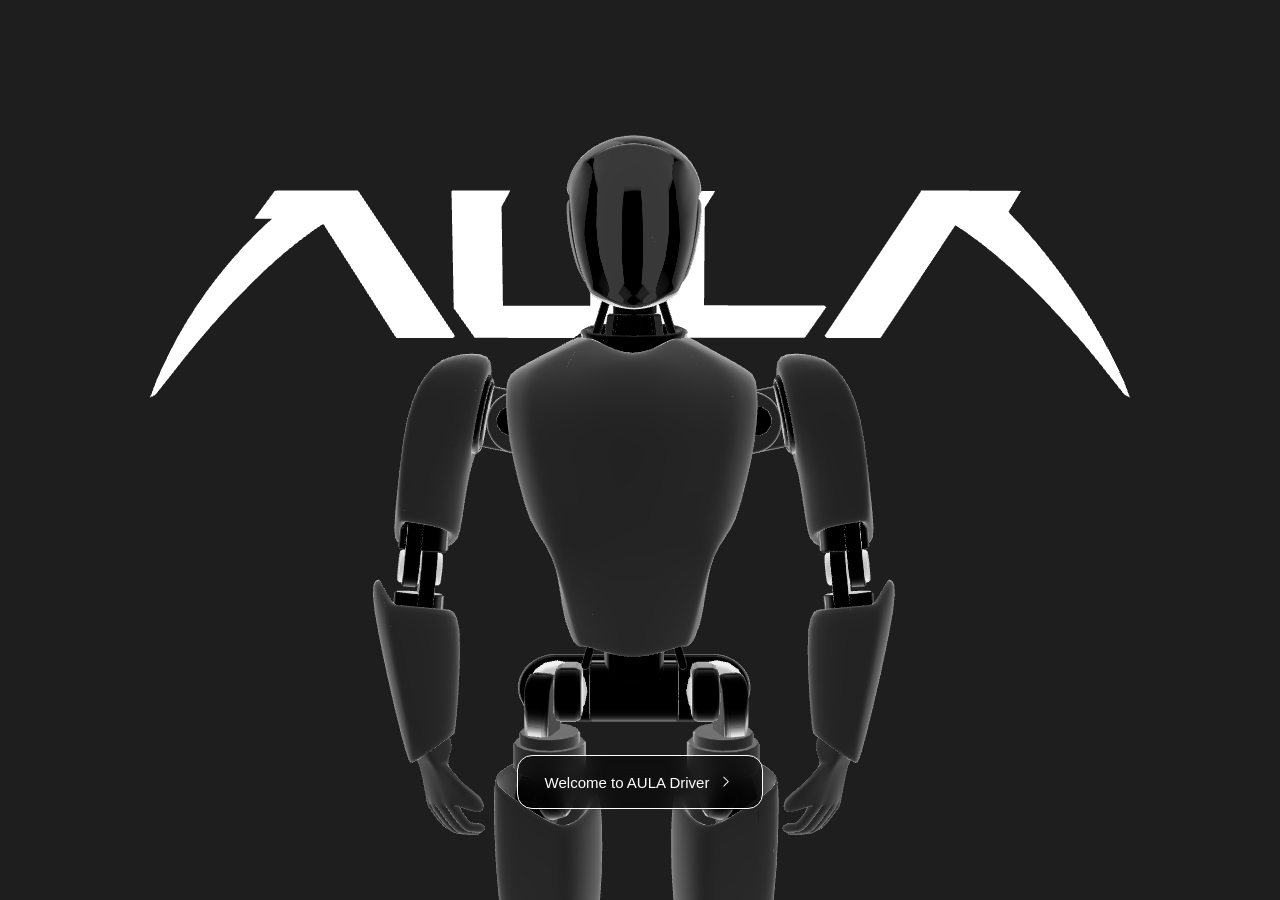
==== commit 3dbd4871: "Update V3" ====
--- a/index.html
+++ b/index.html
@@ -1,4 +1,4 @@
-<!DOCTYPE html>
+<!doctype html>
 <html lang="en">
   <head>
     <meta charset="UTF-8" />
@@ -13,11 +13,11 @@
     />
     <meta
       name="description"
-      content="在这里您可以迅速配置您的设备，尝试一些与众不同的设定，并保存您的喜好个性化定制您的设备。 当完成配置之后，后台都不用留，只需要保存、关闭、享受即可。 仅支持 Chrome 和 Edge 浏览器。"
+      content="Here you can quickly configure your device, try out some unique settings, and save your preferences to personalize your device. Once configured, you don't need to leave it running in the background; simply save, close, and enjoy. Only supports Chrome and Edge browsers."
     />
     <meta
       property="og:description"
-      content="在这里您可以迅速配置您的设备，尝试一些与众不同的设定，并保存您的喜好个性化定制您的设备。 当完成配置之后，后台都不用留，只需要保存、关闭、享受即可。 仅支持 Chrome 和 Edge 浏览器。"
+      content="Here you can quickly configure your device, try out some unique settings, and save your preferences to personalize your device. Once configured, you don't need to leave it running in the background; simply save, close, and enjoy. Only supports Chrome and Edge browsers."
     />
 
     <meta name="viewport" content="width=device-width, initial-scale=1.0" />
--- a/assets/index-JPX0KVAp.css
+++ b/assets/index-JPX0KVAp.css
@@ -14,8 +14,9 @@
   --el-font-size-base: 14px;
   --el-font-size-small: 13px;
   --el-font-size-extra-small: 12px;
-  --el-font-family: "Helvetica Neue", Helvetica, "PingFang SC",
-    "Hiragino Sans GB", "Microsoft YaHei", "微软雅黑", Arial, sans-serif;
+  --el-font-family:
+    "Helvetica Neue", Helvetica, "PingFang SC", "Hiragino Sans GB",
+    "Microsoft YaHei", "微软雅黑", Arial, sans-serif;
   --el-font-weight-primary: 500;
   --el-font-line-height-primary: 24px;
   --el-index-normal: 1;
@@ -38,7 +39,8 @@
     var(--el-transition-function-ease-in-out-bezier);
   --el-transition-fade: opacity var(--el-transition-duration)
     var(--el-transition-function-fast-bezier);
-  --el-transition-md-fade: transform var(--el-transition-duration)
+  --el-transition-md-fade:
+    transform var(--el-transition-duration)
       var(--el-transition-function-fast-bezier),
     opacity var(--el-transition-duration)
       var(--el-transition-function-fast-bezier);
@@ -116,12 +118,13 @@
   --el-fill-color-dark: #ebedf0;
   --el-fill-color-darker: #e6e8eb;
   --el-fill-color-blank: #ffffff;
-  --el-box-shadow: 0px 12px 32px 4px rgba(0, 0, 0, 0.04),
-    0px 8px 20px rgba(0, 0, 0, 0.08);
+  --el-box-shadow:
+    0px 12px 32px 4px rgba(0, 0, 0, 0.04), 0px 8px 20px rgba(0, 0, 0, 0.08);
   --el-box-shadow-light: 0px 0px 12px rgba(0, 0, 0, 0.12);
   --el-box-shadow-lighter: 0px 0px 6px rgba(0, 0, 0, 0.12);
-  --el-box-shadow-dark: 0px 16px 48px 16px rgba(0, 0, 0, 0.08),
-    0px 12px 32px rgba(0, 0, 0, 0.12), 0px 8px 16px -8px rgba(0, 0, 0, 0.16);
+  --el-box-shadow-dark:
+    0px 16px 48px 16px rgba(0, 0, 0, 0.08), 0px 12px 32px rgba(0, 0, 0, 0.12),
+    0px 8px 16px -8px rgba(0, 0, 0, 0.16);
   --el-disabled-bg-color: var(--el-fill-color-light);
   --el-disabled-text-color: var(--el-text-color-placeholder);
   --el-disabled-border-color: var(--el-border-color-light);
@@ -211,18 +214,21 @@
   transform: scale(0.45);
 }
 .collapse-transition {
-  transition: var(--el-transition-duration) height ease-in-out,
+  transition:
+    var(--el-transition-duration) height ease-in-out,
     var(--el-transition-duration) padding-top ease-in-out,
     var(--el-transition-duration) padding-bottom ease-in-out;
 }
 .el-collapse-transition-enter-active,
 .el-collapse-transition-leave-active {
-  transition: var(--el-transition-duration) max-height ease-in-out,
+  transition:
+    var(--el-transition-duration) max-height ease-in-out,
     var(--el-transition-duration) padding-top ease-in-out,
     var(--el-transition-duration) padding-bottom ease-in-out;
 }
 .horizontal-collapse-transition {
-  transition: var(--el-transition-duration) width ease-in-out,
+  transition:
+    var(--el-transition-duration) width ease-in-out,
     var(--el-transition-duration) padding-left ease-in-out,
     var(--el-transition-duration) padding-right ease-in-out;
 }
@@ -1192,13 +1198,15 @@
   border-bottom-right-radius: 0;
   border-right: 0;
   border-top-right-radius: 0;
-  box-shadow: 1px 0 0 0 var(--el-input-border-color) inset,
+  box-shadow:
+    1px 0 0 0 var(--el-input-border-color) inset,
     0 1px 0 0 var(--el-input-border-color) inset,
     0 -1px 0 0 var(--el-input-border-color) inset;
 }
 .el-input-group__append {
   border-left: 0;
-  box-shadow: 0 1px 0 0 var(--el-input-border-color) inset,
+  box-shadow:
+    0 1px 0 0 var(--el-input-border-color) inset,
     0 -1px 0 0 var(--el-input-border-color) inset,
     -1px 0 0 0 var(--el-input-border-color) inset;
 }
@@ -1213,7 +1221,8 @@
   .el-select__wrapper {
   border-bottom-right-radius: 0;
   border-top-right-radius: 0;
-  box-shadow: 1px 0 0 0 var(--el-input-border-color) inset,
+  box-shadow:
+    1px 0 0 0 var(--el-input-border-color) inset,
     0 1px 0 0 var(--el-input-border-color) inset,
     0 -1px 0 0 var(--el-input-border-color) inset;
 }
@@ -1224,7 +1233,8 @@
 .el-input-group--append .el-input-group__append .el-select .el-select__wrapper {
   border-bottom-left-radius: 0;
   border-top-left-radius: 0;
-  box-shadow: 0 1px 0 0 var(--el-input-border-color) inset,
+  box-shadow:
+    0 1px 0 0 var(--el-input-border-color) inset,
     0 -1px 0 0 var(--el-input-border-color) inset,
     -1px 0 0 0 var(--el-input-border-color) inset;
 }
@@ -1820,14 +1830,18 @@
   margin-right: 0;
   border-radius: 50%;
   background-color: var(--bg);
-  transition: width 0.15s ease-in-out, margin-right 0.15s ease-in-out;
+  transition:
+    width 0.15s ease-in-out,
+    margin-right 0.15s ease-in-out;
 }
 .aula-radio .radio-item .radio-item-inner[data-v-67ed81b5] {
   padding: 0 12px;
   border-radius: 4px;
   color: var(--inactive-switch-color);
   font-size: 0.875rem;
-  transition: background-color 0.15s ease-in-out, color 0.15s ease-in-out;
+  transition:
+    background-color 0.15s ease-in-out,
+    color 0.15s ease-in-out;
 }
 .aula-radio .radio-item .radio-item-inner[data-v-67ed81b5]:hover {
   background: var(--hover-bg);
@@ -2372,7 +2386,8 @@
   text-align: center;
 }
 .el-color-picker__color.is-alpha {
-  background-image: linear-gradient(
+  background-image:
+    linear-gradient(
       45deg,
       var(--el-color-picker-alpha-bg-a) 25%,
       var(--el-color-picker-alpha-bg-b) 25%
@@ -2392,7 +2407,11 @@
       var(--el-color-picker-alpha-bg-b) 75%,
       var(--el-color-picker-alpha-bg-a) 75%
     );
-  background-position: 0 0, 6px 0, 6px -6px, 0 6px;
+  background-position:
+    0 0,
+    6px 0,
+    6px -6px,
+    0 6px;
   background-size: 12px 12px;
 }
 .el-color-picker__color-inner {
@@ -2573,15 +2592,18 @@
   width: 100%;
 }
 .el-color-svpanel {
-  background-image: linear-gradient(0deg, #000, #0000),
-    linear-gradient(90deg, #fff, #fff0);
+  background-image:
+    linear-gradient(0deg, #000, #0000), linear-gradient(90deg, #fff, #fff0);
   height: 180px;
   position: relative;
   width: 280px;
 }
 .el-color-svpanel__cursor {
   border-radius: 50%;
-  box-shadow: 0 0 0 1.5px #fff, inset 0 0 1px 1px #0000004d, 0 0 1px 2px #0006;
+  box-shadow:
+    0 0 0 1.5px #fff,
+    inset 0 0 1px 1px #0000004d,
+    0 0 1px 2px #0006;
   cursor: pointer;
   height: 4px;
   position: absolute;
@@ -2593,7 +2615,8 @@
   outline-offset: 2px;
 }
 .el-color-alpha-slider {
-  background-image: linear-gradient(
+  background-image:
+    linear-gradient(
       45deg,
       var(--el-color-picker-alpha-bg-a) 25%,
       var(--el-color-picker-alpha-bg-b) 25%
@@ -2613,7 +2636,11 @@
       var(--el-color-picker-alpha-bg-b) 75%,
       var(--el-color-picker-alpha-bg-a) 75%
     );
-  background-position: 0 0, 6px 0, 6px -6px, 0 6px;
+  background-position:
+    0 0,
+    6px 0,
+    6px -6px,
+    0 6px;
   background-size: 12px 12px;
   box-sizing: border-box;
   height: 12px;
@@ -2725,7 +2752,9 @@
 .el-button:focus-visible {
   outline: 2px solid var(--el-button-outline-color);
   outline-offset: 1px;
-  transition: outline-offset 0s, outline 0s;
+  transition:
+    outline-offset 0s,
+    outline 0s;
 }
 .el-button > span {
   align-items: center;
@@ -2809,7 +2838,9 @@
 .el-button.is-text:not(.is-disabled):focus-visible {
   outline: 2px solid var(--el-button-outline-color);
   outline-offset: 1px;
-  transition: outline-offset 0s, outline 0s;
+  transition:
+    outline-offset 0s,
+    outline 0s;
 }
 .el-button.is-text:not(.is-disabled):active {
   background-color: var(--el-fill-color);
@@ -6155,7 +6186,7 @@
   backdrop-filter: blur(4px);
 }
 .tool-bar .menu-parent .menu-list .menu-item[data-v-34c20ed6] {
-  width: 7.25rem;
+  width: 8.25rem;
   padding: 0 0.5rem;
   border-radius: 0.25rem;
   font-size: 0.875rem;
@@ -7096,7 +7127,8 @@
 }
 .svg-animate .svg-icon[data-v-055aa43a] {
   fill: transparent;
-  animation: draw-055aa43a 1.5s ease-out forwards,
+  animation:
+    draw-055aa43a 1.5s ease-out forwards,
     fill-in-055aa43a 0.6s ease-out forwards 1.3s;
 }
 @keyframes draw-055aa43a {
@@ -7119,7 +7151,10 @@
   -o-tab-size: 4;
   tab-size: 4;
   -webkit-tap-highlight-color: transparent;
-  font-family: PingFang SC, Microsoft YaHei, sans-serif;
+  font-family:
+    PingFang SC,
+    Microsoft YaHei,
+    sans-serif;
   -webkit-touch-callout: none;
   -webkit-user-select: none;
   -khtml-user-select: none;
@@ -7233,6 +7268,7 @@
   background-color: var(--loading-mask) !important;
   -webkit-backdrop-filter: blur(4px);
   backdrop-filter: blur(4px);
+  display: none !important;
 }
 .el-loading-mask .el-loading-spinner .path {
   stroke: var(--theme-color);
